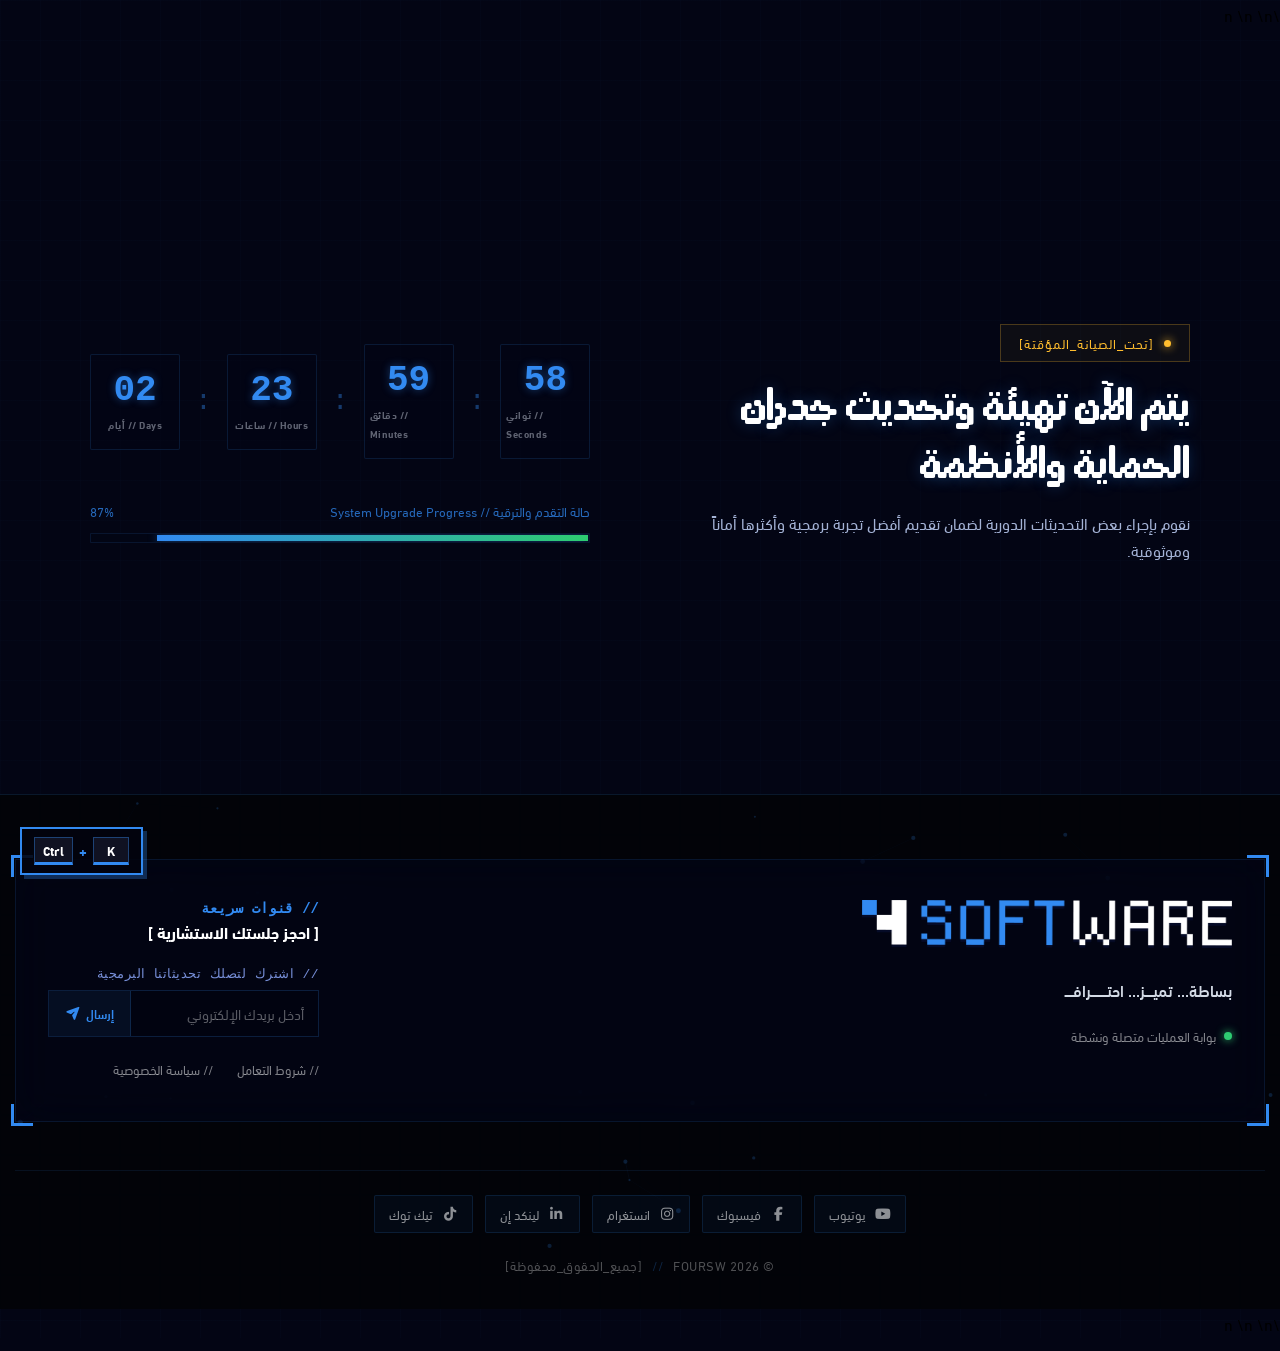
==== maintenance.html @ 0f0a8fd0 "Initial commit" ====
<!DOCTYPE html>
<html lang="ar" dir="rtl">

<head>
    <meta charset="UTF-8">
    <meta name="viewport" content="width=device-width, initial-scale=1.0">
    <title>النظام قيد التحديث المؤقت // FOURSW</title>
    <!--=============== FAVICON ===============-->
    <link rel="shortcut icon" href="assets/image/favicon.png" type="image/x-icon">

    <!--=============== CSS ===============-->
    <link rel="stylesheet" href="style.css?v=2.0" />

    <!--=============== FONTAWESOME ===============-->
    <link rel="stylesheet" href="assets/css/all.min.css" />
\n    <!--=============== PAGE CUSTOM STYLE (SELF-CONTAINED) ===============-->\n    <style>
/* ==================== MAINTENANCE PAGE STYLES ==================== */
.maintenance_body_theme {
  overflow-x: hidden;
  background-color: #030514;
  position: relative;
  /* Grid guide patterns matching our index.html */
  background-image: 
    linear-gradient(rgba(50, 138, 241, 0.015) 1.5px, transparent 1.5px),
    linear-gradient(90deg, rgba(50, 138, 241, 0.015) 1.5px, transparent 1.5px);
  background-size: 40px 40px, 40px 40px;
}

.maintenance_page {
  padding-block: 10rem 6rem;
  min-height: 85vh;
  display: flex;
  align-items: center;
}

/* Horizontal Grid Layout (No cards) */
.maintenance_grid_layout {
  display: grid;
  grid-template-columns: 1.2fr 1fr;
  gap: 80px;
  align-items: center;
  width: 100%;
  max-width: 1100px;
  margin: 0 auto;
  z-index: 5;
  position: relative;
}

.maintenance_info_side {
  text-align: right;
  display: flex;
  flex-direction: column;
  align-items: flex-start;
  gap: 15px;
}

.maintenance_status_bar {
  display: inline-flex;
  align-items: center;
  gap: 10px;
  color: #ffbd2e;
  border: 1px solid rgba(255, 189, 46, 0.25);
  background: rgba(255, 189, 46, 0.04);
  padding: 6px 18px;
  font-family: monospace;
  font-size: 13px;
  letter-spacing: 1px;
}

.pulse_light {
  width: 7px;
  height: 7px;
  border-radius: 50%;
}
.pulse_light.amber {
  background-color: #ffbd2e;
  box-shadow: 0 0 10px #ffbd2e;
  animation: pulseAmber 1s infinite alternate;
}

@keyframes pulseAmber {
  0% { opacity: 0.3; }
  100% { opacity: 1; }
}

.maintenance_title {
  font-family: var(--heading-font);
  font-size: 2.8rem;
  color: #fff;
  line-height: 1.3;
  text-shadow: 0 0 15px rgba(50, 138, 241, 0.3);
  text-align: right;
}

.maintenance_desc {
  font-size: 16px;
  color: #a4b3d6;
  line-height: 1.7;
  text-align: right;
}

/* Action Side (Countdown & Progress) */
.maintenance_action_side {
  display: flex;
  flex-direction: column;
  gap: 40px;
  width: 100%;
}

/* Countdown Grid */
.cyber_countdown_grid {
  display: flex;
  justify-content: center;
  align-items: center;
  gap: 15px;
  direction: ltr;
}

.countdown_item {
  display: flex;
  flex-direction: column;
  align-items: center;
  background: rgba(3, 5, 20, 0.45);
  border: 1px solid rgba(50, 138, 241, 0.15);
  border-radius: 2px;
  width: 90px;
  padding: 15px 5px;
  transition: all 0.3s ease;
}

.countdown_item:hover {
  border-color: #328af1;
  box-shadow: 0 0 15px rgba(50, 138, 241, 0.25);
  transform: translateY(-2px);
}

.countdown_item .digit {
  font-family: Consolas, Monaco, monospace;
  font-size: 36px;
  font-weight: bold;
  color: #328af1;
  text-shadow: 0 0 8px rgba(50, 138, 241, 0.45);
}

.countdown_item .label {
  font-size: 10px;
  color: rgba(235, 243, 254, 0.4);
  font-weight: bold;
  letter-spacing: 0.5px;
  margin-top: 4px;
}

.countdown_separator {
  font-family: monospace;
  font-size: 28px;
  color: rgba(50, 138, 241, 0.4);
  animation: flashSeparator 1s infinite alternate;
}

@keyframes flashSeparator {
  0% { opacity: 0.2; }
  100% { opacity: 1; }
}

/* Progress bar section */
.maintenance_progress_section {
  width: 100%;
  text-align: right;
}

.progress_stats {
  display: flex;
  justify-content: space-between;
  font-family: monospace;
  font-size: 12.5px;
  color: rgba(50, 138, 241, 0.75);
  margin-bottom: 10px;
}

.progress_bar_wrapper {
  background: rgba(3, 5, 20, 0.8);
  border: 1px solid rgba(50, 138, 241, 0.12);
  height: 10px;
  border-radius: 1px;
  overflow: hidden;
  padding: 1px;
}

.progress_bar_fill {
  background: linear-gradient(90deg, #328af1, #2ecc71);
  height: 100%;
  box-shadow: 0 0 10px rgba(50, 138, 241, 0.5);
}

@media screen and (max-width: 992px) {
  .maintenance_grid_layout {
    grid-template-columns: 1fr;
    gap: 50px;
  }
  .maintenance_info_side {
    align-items: center;
    text-align: center;
  }
  .maintenance_title {
    text-align: center;
    font-size: 2.2rem;
  }
  .maintenance_desc {
    text-align: center;
  }
}

@media screen and (max-width: 480px) {
  .cyber_countdown_grid {
    gap: 8px;
  }
  .countdown_item {
    width: 70px;
    padding: 10px 2px;
  }
  .countdown_item .digit {
    font-size: 24px;
  }
}
</style>\n</head>

<body class="maintenance_body_theme">

    <!--==================== MAIN ====================-->
    <main class="main">
        <!--==================== MAINTENANCE SECTION ====================-->
        <section class="maintenance_page section">
            <div class="container">
                
                <!-- Horizontal Digital Layout (No card container, directly on page) -->
                <div class="maintenance_grid_layout">
                    
                    <!-- Right Side: Brand Info & Status -->
                    <div class="maintenance_info_side">
                        <div class="maintenance_status_bar">
                            <span class="pulse_light amber"></span>
                            <span class="status_title">[تحت_الصيانة_المؤقتة]</span>
                        </div>
                        <h1 class="maintenance_title">يتم الآن تهيئة وتحديث جدران الحماية والأنظمة</h1>
                        <p class="maintenance_desc">نقوم بإجراء بعض التحديثات الدورية لضمان تقديم أفضل تجربة برمجية وأكثرها أماناً وموثوقية.</p>
                    </div>
                    
                    <!-- Left Side: Countdown & Progress Bar -->
                    <div class="maintenance_action_side">
                        <!-- Cyber Countdown Timer -->
                        <div class="cyber_countdown_grid" id="maintenanceCountdown">
                            <div class="countdown_item">
                                <span class="digit" id="days">00</span>
                                <span class="label">أيام // Days</span>
                            </div>
                            <span class="countdown_separator">:</span>
                            <div class="countdown_item">
                                <span class="digit" id="hours">00</span>
                                <span class="label">ساعات // Hours</span>
                            </div>
                            <span class="countdown_separator">:</span>
                            <div class="countdown_item">
                                <span class="digit" id="minutes">00</span>
                                <span class="label">دقائق // Minutes</span>
                            </div>
                            <span class="countdown_separator">:</span>
                            <div class="countdown_item">
                                <span class="digit" id="seconds">00</span>
                                <span class="label">ثواني // Seconds</span>
                            </div>
                        </div>

                        <!-- Glowing Progress Loading Bar -->
                        <div class="maintenance_progress_section">
                            <div class="progress_stats">
                                <span>حالة التقدم والترقية // System Upgrade Progress</span>
                                <span id="progressPercent">87%</span>
                            </div>
                            <div class="progress_bar_wrapper">
                                <div class="progress_bar_fill" style="width: 87%;"></div>
                            </div>
                        </div>
                    </div>
                    
                </div>
                
            </div>
        </section>
    </main>

    <!--==================== FOOTER ====================-->
    <footer class="footer">
      <canvas id="footerCanvas"></canvas>
      <div class="footer_container container">
        <div class="footer_system_grid cyber-corners">
          <div class="footer_col brand_col">
            <div class="footer_logo">
              <img
                src="assets/image/footer img.png"
                alt="logo"
                loading="lazy"
              />
            </div>
            <p class="brand_slogan">بساطة... تميــــز... احتــــــــرافــــ</p>
            <div class="digital_indicator">
              <span class="indicator_pulse"></span>
              <span class="indicator_text">بوابة العمليات متصلة ونشطة</span>
            </div>
          </div>

          <div class="footer_col action_col">
            <div class="action_top">
              <h4 class="col_title">// قنوات سريعة</h4>
              <a href="contact.html" class="footer_action_btn"
                >[ احجز جلستك الاستشارية ]</a
              >
            </div>

            <div class="newsletter_box">
              <span class="newsletter_title"
                >// اشترك لتصلك تحديثاتنا البرمجية</span
              >
              <form
                class="newsletter_form"
                id="footerNewsletterForm"
                onsubmit="
                  event.preventDefault();
                  alert('تم تسجيل بريدك بنجاح!');
                  this.reset();
                "
              >
                <div class="newsletter_input_group">
                  <input
                    type="email"
                    placeholder="أدخل بريدك الإلكتروني"
                    required
                    class="newsletter_input"
                  />
                  <button type="submit" class="newsletter_btn">
                    <span>إرسال</span>
                    <i class="fa-solid fa-paper-plane"></i>
                  </button>
                </div>
              </form>
            </div>

            <div class="footer_links">
              <a href="terms-and-conditions.html" class="page_link"
                >// شروط التعامل</a
              >
              <a href="privacy-policy.html" class="page_link"
                >// سياسة الخصوصية</a
              >
            </div>
          </div>
        </div>

        <div class="footer_bottom_bar">
          <div class="footer_socials">
            <a href="#" class="social_pill"
              ><i class="fa-brands fa-youtube"></i><span>يوتيوب</span></a
            >
            <a href="#" class="social_pill"
              ><i class="fa-brands fa-facebook-f"></i><span>فيسبوك</span></a
            >
            <a href="#" class="social_pill"
              ><i class="fa-brands fa-instagram"></i><span>انستغرام</span></a
            >
            <a href="#" class="social_pill"
              ><i class="fa-brands fa-linkedin-in"></i><span>لينكد إن</span></a
            >
            <a href="#" class="social_pill"
              ><i class="fa-brands fa-tiktok"></i><span>تيك توك</span></a
            >
          </div>
          <div class="copyright_text">
            <span>© 2026 FOURSW</span>
            <span class="copyright_sep">//</span>
            <span>[جميع_الحقوق_محفوظة]</span>
          </div>
        </div>
      </div>

      <div class="watch_video" id="watchVideo">
        <div class="key_combination">
          <div class="keycap ctrl_key">Ctrl</div>
          <span class="plus_sign">+</span>
          <div class="keycap k_key">K</div>
        </div>
        <div class="video_icon_only">
          <i class="fa-solid fa-play"></i>
        </div>
        <div class="video_tooltip">اضغط لمشاهدة الفيديو</div>
      </div>
    </footer>

    <div class="myvideo" id="myVideo">
      <div class="video_window">
        <div class="video_corner top_left"></div>
        <div class="video_corner top_right"></div>
        <div class="video_corner bottom_left"></div>
        <div class="video_corner bottom_right"></div>

        <div class="video_header">
          <div class="video_dots">
            <span class="dot red" id="closeVideo"></span>
            <span class="dot yellow"></span>
            <span class="dot green"></span>
          </div>
          <div class="video_title">[عرض_الفيديو_التعريفي]</div>
        </div>

        <div class="video_body">
          <iframe
            id="promoIframe"
            src="https://www.youtube.com/embed/dQw4w9WgXcQ"
            title="YouTube video player"
            frameborder="0"
            allow="
              accelerometer;
              autoplay;
              clipboard-write;
              encrypted-media;
              gyroscope;
              picture-in-picture;
              web-share;
            "
            allowfullscreen
          ></iframe>
        </div>
      </div>
    </div>

    <!--==================== JS SCRIPTS ====================-->
    <script src="assets/js/script.js?v=2.0"></script>

\n    <!--=============== PAGE CUSTOM JS (SELF-CONTAINED) ===============-->\n    <script>
document.addEventListener("DOMContentLoaded", () => {
  const daysEl = document.getElementById("days");
  const hoursEl = document.getElementById("hours");
  const minutesEl = document.getElementById("minutes");
  const secondsEl = document.getElementById("seconds");

  if (daysEl) {
    const targetDate = new Date(Date.now() + 3 * 24 * 60 * 60 * 1000);

    function updateCountdown() {
      const now = new Date().getTime();
      const distance = targetDate - now;

      if (distance < 0) {
        if (daysEl) daysEl.textContent = "00";
        if (hoursEl) hoursEl.textContent = "00";
        if (minutesEl) minutesEl.textContent = "00";
        if (secondsEl) secondsEl.textContent = "00";
        return;
      }

      const days = Math.floor(distance / (1000 * 60 * 60 * 24));
      const hours = Math.floor((distance % (1000 * 60 * 60 * 24)) / (1000 * 60 * 60));
      const minutes = Math.floor((distance % (1000 * 60 * 60)) / (1000 * 60));
      const seconds = Math.floor((distance % (1000 * 60)) / 1000);

      daysEl.textContent = String(days).padStart(2, "0");
      hoursEl.textContent = String(hours).padStart(2, "0");
      minutesEl.textContent = String(minutes).padStart(2, "0");
      secondsEl.textContent = String(seconds).padStart(2, "0");
    }

    updateCountdown();
    setInterval(updateCountdown, 1000);
  }
});
</script>\n</body>

</html>
---- style.css ----
/*
	Theme Name: Four Software
	Theme URI: https://foursw.com/
	Author: تم تصميم وتطوير بواسطة شركة foursw
	Author URI: https://foursw.com/
*/
/*=============== FONT ================*/
@font-face {
  font-family: "Ko Khalaya VF";
  src: url("assets/fonts/KoKhalayaVF.woff2") format("woff2");
  font-weight: 100 900;
  font-style: normal;
  font-display: swap;
}

@font-face {
  font-family: "DIN Next LT Arabic";
  src: url("assets/fonts/ArbFONTS-DINNEXTLTARABIC-LIGHT-2-2.woff2")
    format("woff2");
  font-weight: 300;
  font-style: normal;
  font-display: swap;
}

@font-face {
  font-family: "DIN Next LT Arabic";
  src: url("assets/fonts/ArbFONTS-DINNextLTArabic-Regular-2.woff2")
    format("woff2");
  font-weight: 400;
  font-style: normal;
  font-display: swap;
}

@font-face {
  font-family: "DIN Next LT Arabic";
  src: url("assets/fonts/ArbFONTS-DINNextLTArabic-Medium-2.woff2")
    format("woff2");
  font-weight: 500;
  font-style: normal;
  font-display: swap;
}

@font-face {
  font-family: "DIN Next LT Arabic";
  src: url("assets/fonts/ArbFONTS-DINNextLTArabic-Bold-2.woff2") format("woff2");
  font-weight: 700;
  font-style: normal;
  font-display: swap;
}

@font-face {
  font-family: "DIN Next LT Arabic";
  src: url("assets/fonts/ArbFONTS-DINNextLTArabic-Black-2.woff2")
    format("woff2");
  font-weight: 900;
  font-style: normal;
  font-display: swap;
}

/*=============== ANIMATION ================*/
@keyframes blink {
  50% {
    border-left-color: transparent;
  }
}

/*=============== VARIABLES CSS ===============*/
:root {
  --header-height: 3.5rem;

  /*========== Colors ==========*/
  /* --primary-1: #4E9FE2;
    --primary-2: #5D87AC;
    --primary-3: #292D32;
    --Secondary-1: #F2F4F7;
    --Secondary-2: #F5C536; */

  /*========== Font and typography ==========*/
  --body-font: "DIN Next LT Arabic", sans-serif;
  --heading-font: "Ko Khalaya VF", sans-serif;
  --heading-size: 62px;
  --h1-font-size: 48px;
  --h2-font-size: 40px;
  --h3-font-size: 32px;
  --button-size: 24px;
  --text-size: 18px;
  --note-size: 14px;

  /*========== Font weight ==========*/
  --font-light: 300;
  --font-regular: 400;
  --font-medium: 500;
  --font-semi-bold: 600;
  --font-bold: 700;

  /*========== z index ==========*/
  --z-tooltip: 10;
  --z-fixed: 100;
}

/*=============== CYBER CORNERS SYSTEM ===============*/
.cyber-corners {
  position: relative !important;
}

.cyber-corner {
  position: absolute;
  width: var(--corner-size, 22px);
  height: var(--corner-size, 22px);
  border-color: var(--corner-color, #328af1);
  border-style: solid;
  border-width: 0;
  z-index: 12;
  pointer-events: none;
  transition: all 0.3s cubic-bezier(0.165, 0.84, 0.44, 1);
}

.cyber-corner.top_left {
  top: var(--corner-offset, -5px);
  left: var(--corner-offset, -5px);
  border-top-width: var(--corner-border-width, 3px);
  border-left-width: var(--corner-border-width, 3px);
}

.cyber-corner.top_right {
  top: var(--corner-offset, -5px);
  right: var(--corner-offset, -5px);
  border-top-width: var(--corner-border-width, 3px);
  border-right-width: var(--corner-border-width, 3px);
}

.cyber-corner.bottom_left {
  bottom: var(--corner-offset, -5px);
  left: var(--corner-offset, -5px);
  border-bottom-width: var(--corner-border-width, 3px);
  border-left-width: var(--corner-border-width, 3px);
}

.cyber-corner.bottom_right {
  bottom: var(--corner-offset, -5px);
  right: var(--corner-offset, -5px);
  border-bottom-width: var(--corner-border-width, 3px);
  border-right-width: var(--corner-border-width, 3px);
}

/* Dynamic Hover Effect */
.cyber-corners:hover .cyber-corner {
  transform: scale(1.08);
  border-color: var(--corner-hover-color, #64a6f7);
  filter: drop-shadow(
    0 0 5px var(--corner-hover-glow, rgba(50, 138, 241, 0.6))
  );
}

/* Card/Component Customizations for Cyber Corners */
.mini_service_card {
  --corner-size: 6px;
  --corner-offset: -1px;
  --corner-border-width: 2px;
  --corner-color: rgba(50, 138, 241, 0.4);
}

.services_sidebar {
  --corner-size: 14px;
  --corner-offset: -5px;
  --corner-border-width: 3px;
}

.service_workspace {
  --corner-size: 18px;
  --corner-offset: -5px;
  --corner-border-width: 3px;
}

.video_window {
  --corner-size: 14px;
  --corner-offset: -5px;
  --corner-border-width: 3px;
}

.project_card {
  --corner-size: 20px;
  --corner-offset: -5px;
  --corner-border-width: 3px;
  --corner-color: rgba(50, 138, 241, 0.35);
  --corner-hover-color: #328af1;
}

.timeline_step_card {
  --corner-size: 10px;
  --corner-offset: -3px;
  --corner-border-width: 2px;
  --corner-color: rgba(50, 138, 241, 0.3);
}

.bannar_content {
  --corner-size: 24px;
  --corner-offset: -5px;
  --corner-border-width: 4px;
  --corner-color: #328af1;
}

.our_companys_content {
  --corner-size: 20px;
  --corner-offset: -5px;
  --corner-border-width: 3px;
  --corner-color: rgba(168, 85, 247, 0.45);
  --corner-hover-color: #a855f7;
  --corner-hover-glow: rgba(168, 85, 247, 0.6);
}

.statistics_strip {
  --corner-size: 10px;
  --corner-offset: -3px;
  --corner-border-width: 2px;
  --corner-color: rgba(50, 138, 241, 0.3);
}

.tech_tag {
  font-family: var(--body-font), monospace;
  font-size: 13px;
  color: #328af1;
  letter-spacing: 1.5px;
  text-transform: uppercase;
  margin-bottom: 8px;
  display: block;
}

/* Responsiveness overrides */
@media screen and (max-width: 768px) {
  .testimonials_editor_window {
    --corner-size: 16px;
    --corner-offset: -6px;
  }
}

/*=============== BASE ===============*/
* {
  box-sizing: border-box;
  padding: 0;
  margin: 0;
  font-family: var(--body-font);
}

html {
  scroll-behavior: smooth;
}

input,
button {
  outline: none;
  border: none;
}

ul {
  list-style: none;
}

a {
  text-decoration: none;
}

body {
  position: relative;
}

.btn {
  display: inline-flex;
  justify-content: center;
  align-items: center;
  font-family: Consolas, Monaco, "Andale Mono", var(--body-font);
  font-size: 15px;
  font-weight: 700;
  color: #ffffff !important;
  background: rgba(50, 138, 241, 0.06) !important;
  backdrop-filter: blur(12px) !important;
  -webkit-backdrop-filter: blur(12px) !important;
  border: 1px solid rgba(50, 138, 241, 0.3) !important;
  border-radius: 0px !important; /* Sharp borders */
  padding: 8px 20px !important;
  box-shadow:
    0 4px 15px rgba(0, 0, 0, 0.3),
    inset 0 1px 1px rgba(255, 255, 255, 0.1) !important;
  transition: all 0.3s cubic-bezier(0.175, 0.885, 0.32, 1.275) !important;
  cursor: pointer;
  text-shadow: 0 0 5px rgba(50, 138, 241, 0.4);

  &:hover {
    background: rgba(50, 138, 241, 0.18) !important;
    border-color: rgba(50, 138, 241, 0.75) !important;
    box-shadow:
      0 8px 25px rgba(50, 138, 241, 0.25),
      inset 0 1px 1.5px rgba(255, 255, 255, 0.2) !important;
    transform: translateY(-2px) !important;
    text-shadow: 0 0 8px rgba(50, 138, 241, 0.8);
  }

  &:active {
    transform: translateY(1px) !important;
    box-shadow: 0 2px 8px rgba(0, 0, 0, 0.4) !important;
  }
}

/*=============== SCROLL BAR ===============*/
::-webkit-scrollbar {
  width: 10px;
  background-color: #020308;
}

::-webkit-scrollbar-thumb {
  background-color: rgba(50, 138, 241, 0.35);
  border: 1px solid rgba(50, 138, 241, 0.5);
  transition: background-color 0.3s;
}

::-webkit-scrollbar-thumb:hover {
  background-color: #328af1;
  box-shadow: 0 0 8px rgba(50, 138, 241, 0.8);
}

/*=============== REUSABLE CSS CLASSES ===============*/
.container {
  max-width: 1250px;
  margin: 0 auto;
}

.section {
  padding-block: 5rem 3rem;
  padding-inline: 3rem;
}

/*=============== GLOBAL SECTION SUBTITLE ===============*/
.section_subtitle {
  font-size: 14px !important;
  color: #328af1 !important;
  font-family: "Outfit", Consolas, Monaco, monospace !important;
  background: rgba(50, 138, 241, 0.06) !important;
  border-left: 3px solid #328af1 !important;
  border-right: 3px solid #328af1 !important;
  padding: 6px 20px !important;
  display: inline-flex !important;
  align-items: center !important;
  gap: 10px !important;
  width: fit-content !important;
  margin: 0 auto !important;
  text-shadow: 0 0 8px rgba(50, 138, 241, 0.4) !important;
  letter-spacing: 1px !important;
  position: relative !important;
  box-shadow: inset 0 0 10px rgba(50, 138, 241, 0.1) !important;
  animation: borderGlow 3s infinite alternate !important;

  &::before {
    content: "" !important;
    display: inline-block !important;
    width: 6px !important;
    height: 6px !important;
    background-color: #27c93f !important;
    border-radius: 50% !important;
    box-shadow: 0 0 8px #27c93f !important;
    margin-left: 8px !important;
    animation: subtitleBlink 1.5s infinite !important;
  }
}

@keyframes borderGlow {
  0%,
  100% {
    border-color: #328af1;
    box-shadow:
      inset 0 0 10px rgba(50, 138, 241, 0.1),
      0 0 5px rgba(50, 138, 241, 0.2);
  }
  50% {
    border-color: #328af1;
    box-shadow:
      inset 0 0 10px rgba(50, 138, 241, 0.15),
      0 0 12px rgba(50, 138, 241, 0.4);
  }
}

@keyframes cyberBadgeBlink {
  0%,
  100% {
    opacity: 1;
    filter: brightness(1.2);
  }
  50% {
    opacity: 0.6;
    filter: brightness(0.9);
  }
}

/*=============== HEADER & NAV ===============*/
.header {
  display: flex;
  justify-content: center;
  align-items: center;
  position: fixed;
  top: 0;
  left: 0;
  width: 100%;
  height: 72px;
  z-index: var(--z-fixed);
  transition:
    top 0.4s cubic-bezier(0.16, 1, 0.3, 1),
    height 0.4s ease,
    background-color 0.4s ease,
    transform 0.4s ease;

  .nav {
    display: flex;
    justify-content: space-between;
    align-items: center;
    width: 100%;
    height: 100%;
    transition: all 0.4s cubic-bezier(0.16, 1, 0.3, 1);
    border-radius: 0;
    padding: 7px 80px;
    background: rgba(9, 12, 62, 0.15);
    backdrop-filter: blur(12px);
    -webkit-backdrop-filter: blur(12px);
    border-bottom: 1px solid rgba(49, 52, 109, 0.2);

    .nav_right,
    .nav_left {
      display: flex;
      justify-content: center;
      align-items: center;
      gap: 25px;

      .nav_list {
        display: flex;
        justify-content: center;
        align-items: center;
        gap: 15px;

        li {
          padding-bottom: 5px;
        }

        .nav_link {
          position: relative;
          font-size: 18px;
          font-weight: var(--font-regular);
          color: #7b7e9b;
          transition: all 0.3s ease;

          &:hover {
            color: #328af1;
            text-shadow: 0 0 8px rgba(50, 138, 241, 0.5);
          }
        }

        .not_active {
          color: rgba(255, 255, 255, 0.22) !important;
          text-decoration: line-through !important;
          text-decoration-color: rgba(235, 94, 94, 0.6) !important;
          text-decoration-thickness: 1.5px !important;
          cursor: not-allowed !important;
          pointer-events: none !important;
          position: relative;
        }

        .soon {
          position: relative;
        }

        .soon::after {
          content: "?";
          position: absolute;
          bottom: -18px;
          left: 50%;
          transform: translateX(-50%);
          font-family: var(--body-font), sans-serif;
          font-weight: 900;
          font-size: 12px;
          color: #fff;
          background: #ff3366;
          width: 18px;
          height: 18px;
          display: flex;
          align-items: center;
          justify-content: center;
          border-radius: 50%;
          line-height: 1;
          box-shadow: none;
          text-decoration: none !important;
          white-space: nowrap;
          z-index: 5;
        }

        .new {
          position: relative;
        }

        .new::after {
          content: "?";
          position: absolute;
          bottom: -18px;
          left: 50%;
          transform: translateX(-50%);
          font-family: var(--body-font), sans-serif;
          font-weight: 900;
          font-size: 12px;
          color: #fff;
          background: #2ecc71;
          width: 18px;
          height: 18px;
          display: flex;
          align-items: center;
          justify-content: center;
          border-radius: 50%;
          line-height: 1;
          box-shadow: none;
          white-space: nowrap;
          z-index: 5;
        }
      }
    }

    .btn_stor,
    .btn_contact {
      gap: 8px;
      font-size: var(--note-size);
      font-weight: var(--font-regular);
      color: white;
      width: 125px;
      height: 34px;
      border-radius: 2px;
      border: 1px solid rgba(50, 138, 241, 0.25);
      /* background removed */
      backdrop-filter: blur(10px);
      -webkit-backdrop-filter: blur(10px);
      box-shadow:
        inset 0 1px 1px rgba(255, 255, 255, 0.2),
        0 2px 10px rgba(0, 0, 0, 0.3);
      transition: all 0.3s ease;

      span {
        padding-bottom: 6px;
      }

      &:hover {
        background: rgba(50, 138, 241, 0.15);
        border-color: rgba(50, 138, 241, 0.6);
        box-shadow:
          0 0 15px rgba(50, 138, 241, 0.3),
          inset 0 1px 1px rgba(255, 255, 255, 0.3);
        transform: translateY(-1px);
      }

      &:active {
        transform: translateY(1px);
      }
    }
  }

  .img_logo {
    width: 175px;
    height: 21px;

    img {
      width: 100%;
      height: 100%;
      filter: drop-shadow(0px 0px 10px #328af1)
        drop-shadow(0px 0px 20px #328af1);
    }
  }
}

.btn_contact i {
  display: none;
}

.nav_toggle {
  display: none;
  width: 38px;
  height: 38px;
  border-radius: 3px;
  border: 1px solid #328af1;
  background: rgba(50, 138, 241, 0.08);
  color: #328af1;
  cursor: pointer;
  z-index: 9999;
  align-items: center;
  justify-content: center;
  transition: all 0.3s ease;
  box-shadow: 0 0 8px rgba(50, 138, 241, 0.3);
}

.nav_toggle:hover {
  background: rgba(50, 138, 241, 0.2);
  box-shadow: 0 0 12px rgba(50, 138, 241, 0.5);
}

.nav_toggle i {
  font-size: 16px;
  color: #328af1;
  transition: transform 0.3s ease;
}

.mobile_menu {
  position: absolute;
  top: 100%;
  left: 20px;
  right: 20px;
  width: calc(100% - 40px);
  border-radius: 0px;
  background: #030513;
  backdrop-filter: blur(25px);
  -webkit-backdrop-filter: blur(25px);
  border: 1px solid #328af1;
  box-shadow:
    0 20px 40px rgba(0, 0, 0, 0.8),
    0 0 25px rgba(50, 138, 241, 0.35);
  padding: 30px 20px;
  display: flex;
  align-items: center;
  flex-direction: column;
  gap: 24px;
  opacity: 0;
  pointer-events: none;
  transform: translateY(-10px);
  transition: all 0.3s cubic-bezier(0.16, 1, 0.3, 1);
  z-index: 9999;

  .nav_list {
    display: flex !important;
    justify-content: center;
    align-items: center;
    flex-direction: column;
    gap: 15px;
    width: 100%;

    li {
      width: 100%;
      text-align: center;
    }
  }
}

.mobile_menu .nav_link {
  font-size: 16px;
  font-weight: 500;
  color: #ebf3fe;
  display: block;
  padding: 14px 20px;
  text-align: center;
  text-decoration: none;
  border: 1px solid rgba(50, 138, 241, 0.15);
  background: rgba(50, 138, 241, 0.03);
  position: relative;
  transition: all 0.3s ease;

  &:hover {
    color: #fff !important;
    border-color: #328af1;
    background: rgba(50, 138, 241, 0.12);
    box-shadow: 0 0 12px rgba(50, 138, 241, 0.4);
    transform: translateY(-2px);
  }
}

/* ===== الوضع بعد scroll ===== */
.header.scrolled {
  top: 20px;
}

.header.scrolled .nav {
  border-radius: 4px;
  padding: 7px 50px;
  background: rgba(18, 22, 80, 0.65);
  backdrop-filter: blur(16px);
  -webkit-backdrop-filter: blur(16px);
  border: 1px solid rgba(50, 138, 241, 0.25);
  box-shadow:
    0 8px 32px 0 rgba(0, 0, 0, 0.4),
    0 0 15px rgba(50, 138, 241, 0.1),
    inset 0 1px 1px rgba(255, 255, 255, 0.1);
}

.header .nav.container {
  max-width: 100%;
}

.header.scrolled .nav.container {
  max-width: 1250px;
}

@keyframes chevronPulse {
  0% {
    opacity: 0.15;
    transform: translateY(-6px) scale(0.9);
  }
  50% {
    opacity: 1;
    transform: translateY(0) scale(1);
    filter: drop-shadow(0 0 6px rgba(50, 138, 241, 0.7));
  }
  100% {
    opacity: 0.15;
    transform: translateY(6px) scale(0.9);
  }
}

.home {
  position: relative;
  min-height: 100vh;
  display: flex;
  align-items: center;
  justify-content: center;
  padding-block: 72px 0;
  background-color: #060824;
  background-image:
    linear-gradient(rgba(50, 138, 241, 0.025) 1px, transparent 1px),
    linear-gradient(90deg, rgba(50, 138, 241, 0.025) 1px, transparent 1px);
  background-size: 45px 45px;
  background-position: center center;
  overflow: hidden;

  .home_container {
    display: flex;
    justify-content: center;
    align-items: center;
    flex-direction: column;
    gap: 0;

    .home_content {
      display: flex;
      justify-content: space-between;
      align-items: center;
      flex-direction: column;
      text-align: center;
      gap: 47px;
      z-index: 10;
      transform: translateY(-55px);

      .pra {
        display: flex;
        justify-content: center;
        align-items: center;
        gap: 8px;
        width: fit-content;
        height: auto;
        padding: 6px 16px;
        border-radius: 0px;
        border: 1px solid rgba(50, 138, 241, 0.25);
        color: #a2a6c9;
        font-size: 14px;
        font-family: Consolas, Monaco, monospace;
        background: rgba(9, 12, 62, 0.45);
        backdrop-filter: blur(8px);
        -webkit-backdrop-filter: blur(8px);
        box-shadow:
          0 4px 15px rgba(0, 0, 0, 0.3),
          inset 0 1px 0 rgba(255, 255, 255, 0.05);

        .comment_prefix {
          color: rgba(50, 138, 241, 0.85);
          font-weight: bold;
          text-shadow: 0 0 5px rgba(50, 138, 241, 0.5);
        }

        p {
          font-family: Consolas, Monaco, monospace;
        }
      }

      .home_title {
        font-size: var(--h1-font-size);
        font-weight: var(--font-bold);
        color: white;
        z-index: 1;
        line-height: 1.35;
        text-shadow: 0 2px 10px rgba(0, 0, 0, 0.5);

        .idea {
          position: relative;
          color: #328af1;
          text-shadow: 0 0 8px rgba(50, 138, 241, 0.6);
          &::after {
            display: none;
          }
        }

        .search {
          position: relative;
          color: #328af1;
          text-shadow: 0 0 8px rgba(50, 138, 241, 0.6);
          &::after {
            display: none;
          }
        }
      }

      .smile {
        position: relative;
        font-family: Consolas, Monaco, monospace;
        font-size: 14px;
        font-weight: 700;
        color: #328af1;
        background: rgba(50, 138, 241, 0.08);
        border: 1px solid rgba(50, 138, 241, 0.25);
        padding: 4px 12px;
        border-radius: 0;
        text-shadow: 0 0 5px rgba(50, 138, 241, 0.4);

        &::after {
          display: none;
        }
      }

      .our_serv {
        display: flex;
        justify-content: center;
        align-items: center;
        flex-wrap: wrap;
        gap: 10px;

        .serv {
          position: relative;
          display: flex;
          justify-content: center;
          align-items: center;
          flex-direction: column;
          width: auto;
          min-width: 135px;
          height: 78px;
          padding: 8px 14px;
          gap: 7px;
          border-radius: 2px;
          color: #d1d4e6;
          background: rgba(50, 138, 241, 0.04);
          backdrop-filter: blur(8px);
          -webkit-backdrop-filter: blur(8px);
          border: 1px solid rgba(50, 138, 241, 0.2);
          transition: all 0.3s cubic-bezier(0.175, 0.885, 0.32, 1.275);

          i {
            font-size: 20px;
            transition: all 0.3s ease;
          }

          h2 {
            font-size: var(--text-size);
            font-weight: var(--font-regular);
            line-height: 1;
            transition: all 0.3s ease;
          }

          &:hover {
            background: rgba(50, 138, 241, 0.15);
            border-color: rgba(50, 138, 241, 0.7);
            color: #ffffff;
            transform: translateY(-4px) scale(1.05);
            box-shadow:
              0 8px 24px rgba(50, 138, 241, 0.25),
              inset 0 1px 1px rgba(255, 255, 255, 0.2);

            i {
              color: #328af1;
              transform: scale(1.1);
              text-shadow: 0 0 10px rgba(50, 138, 241, 0.6);
            }

            h2 {
              color: #ffffff;
            }
          }
        }
      }
    }

    .arrows {
      display: flex;
      justify-content: center;
      align-items: center;
      flex-direction: column;
      width: 133px;
      gap: 4px;
      cursor: pointer;

      .arrow1,
      .arrow2,
      .arrow3 {
        animation: chevronPulse 1.8s infinite ease-in-out;
      }

      .arrow1 {
        width: 18.44px;
        height: 10.23px;
        animation-delay: 0s;
      }

      .arrow2 {
        width: 22px;
        height: 12.23px;
        animation-delay: 0.25s;
      }

      .arrow3 {
        width: 29.26px;
        height: 16.23px;
        animation-delay: 0.5s;
      }
    }
  }

  &::before {
    content: "";
    position: absolute;
    height: 100%;
    width: 222px;
    /* background: radial-gradient(circle at left center,
                #100B6A 0%,
                #100B6A 40%,
                transparent 70%); */
    background: #241f6c;
    filter: blur(120px);
    opacity: 0.9;
    top: 0;
    left: 0;
    z-index: 1;
  }

  &::after {
    content: "";
    position: absolute;
    height: 100%;
    width: 269px;
    /* background: radial-gradient(circle at right center,
                #100B6A 0%,
                #100B6A 40%,
                transparent 70%); */
    background: #100b6a;
    filter: blur(120px);
    opacity: 0.9;
    top: 0;
    right: 0;
    z-index: 1;
  }

  @keyframes bobbing {
    0%,
    100% {
      transform: translateY(0);
    }
    50% {
      transform: translateY(-12px);
    }
  }
  @keyframes bobbing-reverse {
    0%,
    100% {
      transform: translateY(0);
    }
    50% {
      transform: translateY(12px);
    }
  }

  .seo_img,
  .code_img,
  .idea_img2,
  .timer_img,
  .idea_img3,
  .target_img {
    position: absolute;
    z-index: 3;
    transition: transform 0.3s ease;
  }

  .seo_img {
    width: 176px;
    height: 176px;
    top: 7%;
    right: 6%;
    animation: bobbing 6s ease-in-out infinite;
  }

  .code_img {
    width: 73px;
    height: 73px;
    top: 50%;
    right: 20%;
    animation: bobbing-reverse 4s ease-in-out infinite;
  }

  .idea_img2 {
    width: 162px;
    height: 162px;
    top: 62%;
    right: 5%;
    animation: bobbing 5.5s ease-in-out infinite;
  }

  .timer_img {
    width: 126px;
    height: 126px;
    top: 14%;
    left: 11%;
    animation: bobbing-reverse 4.8s ease-in-out infinite;
  }

  .idea_img3 {
    width: 73px;
    height: 73px;
    top: 62%;
    left: 20%;
    animation: bobbing 5s ease-in-out infinite;
  }

  .target_img {
    width: 153px;
    height: 153px;
    top: 60%;
    left: 4%;
    animation: bobbing-reverse 6.2s ease-in-out infinite;
  }

  @keyframes cursor-blink {
    0%,
    100% {
      opacity: 1;
    }
    50% {
      opacity: 0;
    }
  }

  .code_snippets {
    position: absolute;
    display: flex;
    justify-content: start;
    align-items: start;
    direction: ltr;
    flex-direction: column;
    gap: 6px;
    max-width: 90vw;
    width: 330px;
    height: fit-content;
    padding: 16px 24px 16px 16px;
    background: linear-gradient(
      rgba(10, 12, 45, 0.45) 50%,
      rgba(5, 6, 25, 0.65) 50%
    );
    background-size: 100% 4px;
    background-color: rgba(9, 12, 62, 0.5);
    backdrop-filter: blur(14px);
    -webkit-backdrop-filter: blur(14px);
    border: 1px solid rgba(50, 138, 241, 0.35);
    box-shadow:
      0 8px 32px 0 rgba(0, 0, 0, 0.5),
      inset 0 0 15px rgba(50, 138, 241, 0.1);
    border-radius: 2px;
    z-index: 5;
    transition: all 0.3s cubic-bezier(0.175, 0.885, 0.32, 1.275);
    overflow: hidden;

    &::before {
      content: "";
      position: absolute;
      top: 0;
      left: 0;
      width: 100%;
      height: 100%;
      background: radial-gradient(
        circle,
        transparent 60%,
        rgba(0, 0, 0, 0.4) 120%
      );
      pointer-events: none;
      z-index: 6;
    }

    &:hover {
      transform: translateY(-6px) scale(1.02);
      border-color: #328af1;
      box-shadow:
        0 15px 40px rgba(0, 0, 0, 0.6),
        0 0 25px rgba(50, 138, 241, 0.25);
    }

    .browserbuttons {
      display: flex;
      justify-content: end;
      align-items: center;
      gap: 4px;
      width: 100%;
      margin-bottom: 4px;
      border-bottom: 1px solid rgba(50, 138, 241, 0.15);
      padding-bottom: 6px;

      .red,
      .yellow,
      .green {
        width: 6px;
        height: 6px;
        border: 1px solid rgba(255, 255, 255, 0.1);
        border-radius: 0px; /* نمط بكسل مربع متناسق */
      }

      .red {
        background-color: #ff5f56;
      }

      .yellow {
        background-color: #ffbd2e;
      }

      .green {
        background-color: #27c93f;
      }
    }

    .span {
      font-size: 9px;
      font-family: Consolas, Monaco, monospace;
      font-weight: var(--font-medium);
      color: #63abfe;
      opacity: 0.85;
      background: rgba(50, 138, 241, 0.1);
      padding: 2px 6px;
      border-radius: 2px;
      border: 1px solid rgba(50, 138, 241, 0.2);
      margin-bottom: 4px;
      text-shadow: 0 0 4px rgba(99, 171, 254, 0.5);
    }

    p {
      font-size: 10px;
      font-family: Consolas, Monaco, "Andale Mono", monospace;
      font-weight: var(--font-regular);
      color: #b0c9f0;
      width: 100%;
      line-height: 1.4;
      word-wrap: break-word;
      white-space: normal;

      .keyword {
        color: #328af1;
        font-weight: bold;
        text-shadow: 0 0 5px rgba(50, 138, 241, 0.5);
      }

      .function {
        color: #50fa7b;
        text-shadow: 0 0 5px rgba(80, 250, 123, 0.5);
      }

      .variable {
        color: #8be9fd;
        text-shadow: 0 0 5px rgba(139, 233, 253, 0.5);
      }

      .string {
        color: #f1fa8c;
        text-shadow: 0 0 5px rgba(241, 250, 140, 0.5);
      }

      &:last-of-type::after {
        content: " █";
        color: #50fa7b;
        animation: cursor-blink 1s steps(2, start) infinite;
        text-shadow: 0 0 5px rgba(80, 250, 123, 0.8);
      }
    }

    .p_code {
      margin-left: 15px;
      font-size: 10px;
      font-family: Consolas, Monaco, "Andale Mono", monospace;
      font-weight: var(--font-regular);
      color: #b0c9f0;
      width: 100%;
      line-height: 1.4;
      word-wrap: break-word;
      white-space: normal;

      .keyword {
        color: #328af1;
        font-weight: bold;
        text-shadow: 0 0 5px rgba(50, 138, 241, 0.5);
      }

      .variable {
        color: #ffb86c;
        text-shadow: 0 0 5px rgba(255, 184, 108, 0.5);
      }

      .string {
        color: #f1fa8c;
        text-shadow: 0 0 5px rgba(241, 250, 140, 0.5);
      }
    }
  }

  /* .code_snippets1,
    .code_snippets2 {


        .span {
        }
    } */

  .code_snippets1 {
    top: 19%;
    right: 5%;
  }

  .code_snippets2 {
    top: 78%;
    left: 7%;
  }

  /* .code_snippets3,
    .code_snippets4 {

        .span {
        }
    } */

  .code_snippets3 {
    top: 79%;
    right: 7%;
  }

  .code_snippets4 {
    top: 20%;
    left: 5%;
  }
}

/*=============== PROJECTS ===============*/
@keyframes subtitleBlink {
  0%,
  100% {
    opacity: 0.2;
  }
  50% {
    opacity: 1;
  }
}

/*=============== PROJECTS ===============*/
.projects {
  padding-block: 6rem 8rem;
  position: relative;
  overflow: hidden;
  background-color: #04051a;
  background-image:
    radial-gradient(
      circle at 20% 25%,
      rgba(50, 138, 241, 0.12) 0%,
      transparent 50%
    ),
    radial-gradient(
      circle at 80% 75%,
      rgba(50, 138, 241, 0.15) 0%,
      transparent 50%
    ),
    repeating-linear-gradient(
      45deg,
      rgba(50, 138, 241, 0.01) 0px,
      rgba(50, 138, 241, 0.01) 1px,
      transparent 1px,
      transparent 12px
    ),
    repeating-linear-gradient(
      -45deg,
      rgba(50, 138, 241, 0.008) 0px,
      rgba(50, 138, 241, 0.008) 1px,
      transparent 1px,
      transparent 12px
    );
  background-size:
    100% 100%,
    100% 100%,
    24px 24px,
    24px 24px;
  background-position:
    0 0,
    0 0,
    0 0,
    0 0;

  .projects_container {
    display: flex;
    flex-direction: column;
    gap: 40px;

    .projects_header {
      text-align: center;
      color: white;
      display: flex;
      flex-direction: column;
      gap: 16px;
      margin-bottom: 25px;

      .section_title {
        font-size: var(--h2-font-size);
        font-weight: 700;
        color: white;
        text-shadow: 0 0 15px rgba(50, 138, 241, 0.3);
      }

      .section_subtitle {
        font-size: 15px;
        color: #328af1;
        font-family: "Outfit", Consolas, Monaco, monospace;
        background: rgba(50, 138, 241, 0.07);
        border-left: 2px solid #328af1;
        border-right: 2px solid #328af1;
        padding: 6px 20px;
        display: inline-flex;
        align-items: center;
        gap: 8px;
        width: fit-content;
        margin: 0 auto;
        text-shadow: 0 0 5px rgba(50, 138, 241, 0.4);
        letter-spacing: 0.5px;

        &::before {
          content: "";
          display: inline-block;
          width: 6px;
          height: 6px;
          background-color: #27c93f;
          border-radius: 50%;
          box-shadow: 0 0 8px #27c93f;
          margin-left: 8px;
          animation: subtitleBlink 1.5s infinite;
        }
      }
    }

    .projects_list {
      display: flex;
      flex-direction: column;
      gap: 50px;
      width: 100%;

      .project_card {
        display: flex;
        align-items: center;
        justify-content: space-between;
        gap: 60px;
        padding: 50px 60px;
        min-height: 460px;
        background: rgba(9, 12, 62, 0.65);
        backdrop-filter: blur(20px);
        -webkit-backdrop-filter: blur(20px);
        border: 1px solid rgba(50, 138, 241, 0.25);
        border-radius: 4px;
        box-shadow:
          0 25px 50px rgba(0, 0, 0, 0.5),
          inset 0 1px 0 rgba(255, 255, 255, 0.05),
          0 0 30px rgba(50, 138, 241, 0.03);
        transition: all 0.4s cubic-bezier(0.16, 1, 0.3, 1);

        &:nth-child(even) {
          flex-direction: row-reverse;
        }

        &:hover {
          border-color: rgba(50, 138, 241, 0.5);
          background: rgba(9, 12, 62, 0.75);
          box-shadow:
            0 30px 60px rgba(0, 0, 0, 0.6),
            0 0 40px rgba(50, 138, 241, 0.25);
          transform: translateY(-6px);

          .project_mockups .desktop_window {
            border-color: rgba(50, 138, 241, 0.6);
            transform: translate(-8px, -8px);
          }
          .project_mockups .mobile_frame {
            border-color: rgba(50, 138, 241, 0.7);
            transform: translate(6px, 6px);
          }
        }

        &.hidden {
          display: none !important;
        }

        .project_info {
          flex: 1;
          display: flex;
          flex-direction: column;
          gap: 24px;
          border-right: 3px solid rgba(50, 138, 241, 0.15);
          padding-right: 25px;

          .project_title {
            font-size: 28px;
            font-weight: 700;
            color: #ffffff;
            text-shadow: 0 0 10px rgba(50, 138, 241, 0.45);
            letter-spacing: 0.5px;
          }

          .project_desc {
            font-size: 16px;
            color: #c5d9f7;
            line-height: 1.85;
            font-weight: 400;
            text-align: justify;
          }

          .project_tags {
            display: flex;
            gap: 10px;
            flex-wrap: wrap;

            .tag {
              font-size: 12px;
              font-family: Consolas, Monaco, monospace;
              font-weight: 700;
              color: #328af1;
              background: rgba(50, 138, 241, 0.05);
              border: 1px solid rgba(50, 138, 241, 0.3);
              padding: 5px 12px;
              border-radius: 0;
              text-shadow: 0 0 5px rgba(50, 138, 241, 0.4);
            }
          }

          .project_btns {
            display: flex;
            gap: 15px;
            margin-top: 10px;
            flex-wrap: wrap;

            .btn {
              width: fit-content;
              margin: 0;
            }

            .second_btn {
              background: rgba(50, 138, 241, 0.04);
              border: 1px solid rgba(50, 138, 241, 0.4) !important;
              color: #328af1 !important;
              text-shadow: 0 0 5px rgba(50, 138, 241, 0.4);

              &:hover {
                background: rgba(50, 138, 241, 0.15) !important;
                border-color: #328af1 !important;
                box-shadow: 0 0 15px rgba(50, 138, 241, 0.35) !important;
                color: #ffffff !important;
              }
            }
          }
        }

        /* Alternate borders for row-reverse card description */
        &:nth-child(even) .project_info {
          border-right: none;
          border-left: 3px solid rgba(50, 138, 241, 0.15);
          padding-right: 0;
          padding-left: 25px;
        }

        .project_mockups {
          position: relative;
          width: 480px;
          height: 290px;
          flex-shrink: 0;

          .desktop_window {
            position: absolute;
            top: 0;
            left: 0;
            width: 390px;
            height: 240px;
            background: rgba(9, 12, 62, 0.75);
            border: 1px solid rgba(50, 138, 241, 0.25);
            border-radius: 3px;
            box-shadow: 0 15px 35px rgba(0, 0, 0, 0.5);
            overflow: hidden;
            display: flex;
            flex-direction: column;
            transition: all 0.4s cubic-bezier(0.16, 1, 0.3, 1);

            .window_header {
              display: flex;
              justify-content: space-between;
              align-items: center;
              background: rgba(9, 12, 62, 0.9);
              border-bottom: 1px solid rgba(50, 138, 241, 0.2);
              padding: 8px 14px;
              direction: ltr;

              .window_buttons {
                display: flex;
                gap: 6px;
                align-items: center;

                .dot {
                  width: 8px;
                  height: 8px;
                  border-radius: 0px; /* نمط بكسل مربع */
                  border: 1px solid rgba(255, 255, 255, 0.15);
                }
                .red {
                  background-color: #ff5f56;
                }
                .yellow {
                  background-color: #ffbd2e;
                }
                .green {
                  background-color: #27c93f;
                }
              }

              .window_address {
                font-size: 11px;
                color: #328af1;
                font-family: Consolas, Monaco, monospace;
                opacity: 0.9;
                text-shadow: 0 0 3px rgba(50, 138, 241, 0.4);
              }
            }

            .window_screen {
              flex: 1;
              overflow: hidden;

              img {
                width: 100%;
                height: 100%;
                object-fit: cover;
              }
            }
          }

          .mobile_frame {
            position: absolute;
            bottom: 0;
            right: 10px;
            width: 125px;
            height: 225px;
            background: rgba(9, 12, 62, 0.9);
            border: 2px solid rgba(50, 138, 241, 0.45);
            border-radius: 10px;
            box-shadow: 0 20px 40px rgba(0, 0, 0, 0.65);
            overflow: hidden;
            z-index: 5;
            transition: all 0.4s cubic-bezier(0.16, 1, 0.3, 1);

            .phone_camera {
              width: 28px;
              height: 6px;
              background: rgba(50, 138, 241, 0.35);
              border-radius: 3px;
              position: absolute;
              top: 8px;
              left: 50%;
              transform: translateX(-50%);
              z-index: 10;
            }

            .phone_screen {
              width: 100%;
              height: 100%;
              overflow: hidden;
              padding-top: 18px;

              img {
                width: 100%;
                height: 100%;
                object-fit: cover;
              }
            }
          }
        }
      }
    }

    .projects_actions {
      display: flex;
      justify-content: center;
      margin-top: 20px;
      width: 100%;
    }
  }
}

/* Responsive Overrides for Projects Section */
@media (max-width: 1024px) {
  .projects .projects_container .projects_list .project_card {
    flex-direction: column-reverse !important;
    gap: 40px;
    padding: 35px 30px;
    min-height: auto;

    .project_info {
      border-right: none !important;
      border-left: none !important;
      padding-right: 0 !important;
      padding-left: 0 !important;
      text-align: center;
      align-items: center;

      .project_desc {
        text-align: center;
      }

      .btn {
        margin: 15px auto 0 auto;
      }
    }

    .project_mockups {
      width: 100%;
      max-width: 440px;
      height: 270px;
      margin: 0 auto;

      .desktop_window {
        width: 80%;
        height: 220px;
      }

      .mobile_frame {
        width: 105px;
        height: 190px;
        right: 5%;
      }
    }
  }
}

@media (max-width: 480px) {
  .projects .projects_container .projects_list .project_card {
    padding: 25px 20px;

    .project_info {
      .project_title {
        font-size: 22px;
      }

      .project_desc {
        font-size: 14px;
      }
    }

    .project_mockups {
      max-width: 300px;
      height: 200px;

      .desktop_window {
        width: 85%;
        height: 160px;
      }

      .mobile_frame {
        width: 80px;
        height: 140px;
        right: 0;
      }
    }
  }
}

.symbols_img {
  position: absolute;
  width: 114px;
  height: 114px;
  top: 59px;
  left: 121px;
}

.tree_img {
  position: absolute;
  width: 117px;
  height: 114px;
  bottom: 54px;
  left: 50px;
}

.rocet_img {
  position: absolute;
  width: 134px;
  height: 134px;
  right: 40%;
  bottom: 36px;
}

.check_hand_img {
  position: absolute;
  width: 97.95077514648438px;
  height: 51.98851013183594px;
  right: 150px;
  top: 38%;
}

@keyframes radarSweep {
  0% {
    background-position: 0 0;
  }
  100% {
    background-position: 0 200%;
  }
}

@keyframes holographicGlitch {
  0%,
  100% {
    opacity: 0.25;
  }
  50% {
    opacity: 0.45;
  }
}

@keyframes subtitleBlink {
  0%,
  100% {
    opacity: 1;
  }
  50% {
    opacity: 0;
  }
}

.logo_img {
  position: relative;
  width: 130.3967px;
  height: 134.23551749358003px;

  img {
    width: 100%;
    height: 100%;
  }

  &::after {
    content: "";
    position: absolute;
    width: 100%;
    height: 100%;
    box-shadow: 0px 6.97px 160px 0px #328af1;
    top: 50%;
    left: 50%;
    transform: translate(-50%, -50%);
    filter: blur(30px);
    opacity: 0.9;
  }
}

.contract {
  position: absolute;
  width: 179px;
  height: 179px;
  bottom: 171px;
  left: 108px;
}

.target_image {
  position: absolute;
  width: 142.68179321289062px;
  height: 142.68179321289062px;
  bottom: 45px;
  right: 100px;
}

/*===============ABOUT US===============*/
.about_us {
  padding-block: 6rem;

  .about_us_container {
    gap: 120px;

    .about_us_content {
      gap: 45px;

      .swiper_container {
        .about_swiper {
          width: 340px;
          padding: 16px 16px 68px 16px;
        }
      }

      .target {
        width: 320px;
        height: 320px;

        h2 {
          width: 200px;
        }
      }
    }

    .logo_img {
      width: 122px;
      height: 126px;
    }
  }

  .contract {
    width: 165px;
    height: 165px;
    bottom: 155px;
    left: 80px;
  }

  .target_image {
    width: 132px;
    height: 132px;
    bottom: 40px;
    right: 75px;
  }
}

/*=============== SERVICES ===============*/
.services {
  padding-block: 5.5rem 6rem;
  background-color: #030514;
  background-image:
    radial-gradient(
      ellipse at top right,
      rgba(50, 138, 241, 0.06) 0%,
      transparent 60%
    ),
    radial-gradient(
      ellipse at bottom left,
      rgba(50, 138, 241, 0.08) 0%,
      transparent 70%
    ),
    radial-gradient(
      circle at 50% 30%,
      rgba(33, 35, 104, 0.15) 0%,
      transparent 65%
    );
  background-size: 100% 100%;
  overflow: hidden;
  position: relative;

  &::before {
    content: "";
    position: absolute;
    top: 0;
    left: 10%;
    right: 10%;
    height: 1px;
    background: linear-gradient(
      90deg,
      transparent,
      rgba(50, 138, 241, 0.15),
      transparent
    );
    z-index: 1;
  }

  &::after {
    content: "";
    position: absolute;
    bottom: 0;
    left: 10%;
    right: 10%;
    height: 1px;
    background: linear-gradient(
      90deg,
      transparent,
      rgba(50, 138, 241, 0.15),
      transparent
    );
    z-index: 1;
  }

  .services_container {
    .services_content {
      display: flex;
      justify-content: center;
      align-items: center;
      flex-direction: column;
      gap: 80px;

      .services_header {
        position: relative;
        display: flex;
        justify-content: center;
        align-items: center;
        flex-direction: column;
        text-align: center;
        gap: 22px;
        z-index: 1;

        h2 {
          position: relative;
          font-size: var(--h2-font-size);
          font-weight: var(--font-medium);
          color: #d3d6df;
          z-index: 1;
          width: 70%;

          &::after {
            content: "";
            position: absolute;
            width: 100%;
            height: 100%;
            background-color: rgb(32, 39, 134);
            filter: blur(80px);
            bottom: -6px;
            left: 50%;
            transform: translateX(-50%);
            z-index: -1;
          }
        }

        p {
          display: flex;
          justify-content: center;
          align-items: center;
          width: 200px;
          height: 37px;
          border-radius: 34px;
          background-color: #328af1;
          backdrop-filter: blur(12px);
          font-size: var(--note-size);
          font-weight: var(--font-regular);
          color: #e6e7ec;
          font-family: var(--heading-font);
          box-shadow:
            inset 0 1px 0 rgba(255, 255, 255, 0.286),
            inset 0 -1px 0 rgba(255, 255, 255, 0.286);
          z-index: 2;
        }

        a {
          position: relative;
          width: 230px;
          height: 48px;
          border-radius: 2px;
          border: 2px solid #212368;
          background: #121650;
          backdrop-filter: blur(12px);
          -webkit-backdrop-filter: blur(12px);
          font-family: var(--heading-font);
          font-size: 16px;
          font-weight: var(--font-regular);
          color: #eaebf0;
          z-index: 2;
        }

        &::after {
          content: "";
          position: absolute;
          width: 270px;
          height: 177px;
          background: #31399633;
          filter: blur(100px);
          top: 50%;
          left: -5%;
          transform: translate(-50%, -50%);
          z-index: 0;
        }

        &::before {
          content: "";
          position: absolute;
          width: 270px;
          height: 177px;
          background: #31399633;
          filter: blur(100px);
          top: 50%;
          left: 105%;
          transform: translate(-50%, -50%);
          z-index: 0;
        }
      }

      /* Main Active Service Display Card */
      .main_service_display {
        position: relative;
        display: grid;
        grid-template-columns: 1.15fr 1fr;
        gap: 60px;
        width: 100%;
        max-width: 1100px;
        margin: 0 auto;
        padding: 0px;
        background: transparent;
        backdrop-filter: none;
        -webkit-backdrop-filter: none;
        border: none;
        border-radius: 0;
        box-shadow: none;
        transition: all 0.4s cubic-bezier(0.16, 1, 0.3, 1);
        z-index: 2;
      }

      /* Services Data details */
      .services_data {
        display: flex;
        flex-direction: column;
        gap: 20px;
        text-align: right;

        .data_header {
          display: flex;
          flex-direction: column;
          gap: 8px;

          .category_tag {
            font-size: 13px;
            color: #328af1;
            font-weight: var(--font-medium);
            text-shadow: 0 0 5px rgba(50, 138, 241, 0.4);
          }

          h3 {
            font-size: 28px;
            font-weight: 700;
            color: white;
            text-shadow: 0 0 10px rgba(50, 138, 241, 0.2);
          }

          p {
            font-size: 15px;
            line-height: 1.6;
            color: #a4b3d6;
          }
        }

        .data_border {
          width: 100%;
          height: 1px;
          background: linear-gradient(
            90deg,
            rgba(50, 138, 241, 0.3) 0%,
            rgba(50, 138, 241, 0.05) 100%
          );
        }

        /* Tags list */
        .service_tags {
          display: flex;
          flex-wrap: wrap;
          gap: 10px;
          margin-block: 5px;

          .tag {
            font-size: 13px;
            color: #328af1;
            background: rgba(50, 138, 241, 0.06);
            border: 1px solid rgba(50, 138, 241, 0.25);
            padding: 4px 12px;
            font-family: Consolas, Monaco, monospace;
            text-shadow: 0 0 5px rgba(50, 138, 241, 0.3);
            border-radius: 0px;
            transition: all 0.3s ease;

            &:hover {
              background: rgba(50, 138, 241, 0.15);
              border-color: rgba(50, 138, 241, 0.6);
              transform: translateY(-1px);
            }
          }
        }

        .data_list {
          display: flex;
          flex-direction: column;
          gap: 15px;

          .list_title {
            font-size: 15px;
            font-weight: bold;
            color: #328af1;
            font-family: var(--heading-font);
            margin-bottom: 5px;
          }

          ul {
            display: flex;
            flex-direction: column;
            gap: 12px;

            li {
              display: flex;
              align-items: center;
              font-size: 14.5px;
              color: #ebf3fe;
              background: transparent;
              border: none;
              padding: 6px 0px;
              border-right: 3px solid rgba(50, 138, 241, 0.12);
              padding-right: 15px;
              border-radius: 0px;
              transition: all 0.3s ease;

              .feature_dot {
                color: #328af1;
                font-size: 8px;
                text-shadow: 0 0 3px rgba(50, 138, 241, 0.3);
                margin-left: 10px;
                display: inline-block;
              }

              &:hover {
                background: linear-gradient(
                  270deg,
                  rgba(50, 138, 241, 0.04) 0%,
                  transparent 100%
                );
                border-right-color: #328af1;
                padding-right: 20px;
                color: #ffffff;
              }
            }
          }
        }

        .telemetry_row {
          display: flex;
          justify-content: space-between;
          align-items: center;
          font-family: monospace;
          font-size: 12px;
          color: rgba(50, 138, 241, 0.6);
          border-top: 1px dashed rgba(50, 138, 241, 0.15);
          padding-top: 15px;
          margin-top: 10px;

          .value {
            color: #328af1;
            font-weight: bold;
            text-shadow: 0 0 5px rgba(50, 138, 241, 0.4);
          }
        }

        .btn {
          width: fit-content;
          align-self: flex-start;
          margin-top: 10px;
        }
      }

      /* Services Image Container - Minimal & Floating style */
      .services_img {
        position: relative;
        display: flex;
        align-items: center;
        justify-content: center;
        width: 100%;

        .service_window_mockup {
          position: relative;
          width: 100%;
          max-width: 520px;
          background: rgba(9, 12, 62, 0.75);
          border: 1px solid rgba(50, 138, 241, 0.15);
          border-radius: 4px;
          box-shadow: 0 15px 40px rgba(0, 0, 0, 0.6);
          overflow: hidden;
          display: flex;
          flex-direction: column;
          animation: floatImage 8s ease-in-out infinite;
          transition: all 0.4s ease;

          .window_header {
            display: flex;
            justify-content: space-between;
            align-items: center;
            background: rgba(6, 8, 42, 0.95);
            border-bottom: 1px solid rgba(50, 138, 241, 0.12);
            padding: 10px 16px;
            direction: ltr;

            .window_buttons {
              display: flex;
              gap: 6px;
              align-items: center;

              .dot {
                width: 8px;
                height: 8px;
                border-radius: 0px; /* نمط بكسل مربع */
                border: 1px solid rgba(255, 255, 255, 0.15);
              }
              .red {
                background-color: #ff5f56;
              }
              .yellow {
                background-color: #ffbd2e;
              }
              .green {
                background-color: #27c93f;
              }
            }

            .window_title {
              font-size: 11px;
              color: #328af1;
              font-family: Consolas, Monaco, monospace;
              opacity: 0.95;
              text-shadow: 0 0 4px rgba(50, 138, 241, 0.3);
            }
          }

          .window_body {
            flex: 1;
            height: 320px;
            background: #ffffff; /* Seamless integration for white vector images */
            display: flex;
            align-items: center;
            justify-content: center;
            overflow: hidden;
            padding: 20px;
            position: relative;

            img {
              max-width: 100%;
              max-height: 100%;
              object-fit: contain;
              transition: all 0.4s ease;
            }
          }

          &:hover {
            border-color: rgba(50, 138, 241, 0.4);
            box-shadow:
              0 20px 50px rgba(0, 0, 0, 0.7),
              0 0 10px rgba(50, 138, 241, 0.15);

            .window_body img {
              transform: scale(1.03);
            }
          }
        }

        .plugins {
          position: absolute;
          bottom: 12px;
          right: 24px;
          background: rgba(50, 138, 241, 0.06);
          border: 1px solid rgba(50, 138, 241, 0.2);
          color: #328af1;
          padding: 4px 12px;
          font-family: var(--body-font);
          font-size: 12px;
          letter-spacing: 0.5px;
          z-index: 6;
          text-shadow: 0 0 4px rgba(50, 138, 241, 0.4);
          border-radius: 2px;
        }
      }

      /* Services Actions block */
      .services_actions {
        display: flex;
        justify-content: center;
        margin-top: 30px;
        z-index: 5;

        .btn {
          font-size: 16px;
          padding: 10px 28px !important;
        }
      }

      /* Mini cards selector grid */
      .services_selector_grid {
        display: grid;
        grid-template-columns: repeat(4, 1fr);
        gap: 20px;
        width: 100%;
        max-width: 1100px;
        margin: 0 auto;
        opacity: 0;
        max-height: 0;
        overflow: hidden;
        transition: all 0.5s cubic-bezier(0.16, 1, 0.3, 1);

        &.show {
          opacity: 1;
          max-height: 500px;
          margin-top: 40px;
          padding-top: 20px;
        }

        /* Mini card styling */
        .mini_service_card {
          position: relative;
          background: rgba(9, 12, 62, 0.45);
          backdrop-filter: blur(10px);
          -webkit-backdrop-filter: blur(10px);
          border: 1px solid rgba(50, 138, 241, 0.15);
          border-radius: 4px;
          padding: 24px 20px;
          cursor: pointer;
          transition: all 0.3s cubic-bezier(0.175, 0.885, 0.32, 1.275);
          display: flex;
          flex-direction: column;
          align-items: flex-start;
          text-align: right;
          gap: 8px;

          .mini_num {
            font-family: monospace;
            font-size: 11px;
            color: rgba(50, 138, 241, 0.4);
          }

          h4 {
            font-family: var(--heading-font);
            font-size: 16px;
            color: #ebf3fe;
            margin: 0;
            transition: color 0.3s ease;
          }

          p {
            font-size: 13px;
            line-height: 1.5;
            color: #a4b3d6;
            margin: 0;
          }

          .mini_card_tags {
            display: flex;
            flex-wrap: wrap;
            gap: 6px;
            margin-top: auto;
            padding-top: 10px;

            .mini_tag {
              font-size: 10.5px;
              font-family: monospace;
              color: rgba(50, 138, 241, 0.6);
              background: rgba(50, 138, 241, 0.04);
              border: 1px solid rgba(50, 138, 241, 0.15);
              padding: 2px 6px;
            }
          }

          &:hover {
            border-color: rgba(50, 138, 241, 0.45);
            background: rgba(50, 138, 241, 0.08);
            transform: translateY(-4px);

            h4 {
              color: #328af1;
            }

            .cyber-corner {
              border-color: #328af1;
              filter: drop-shadow(0 0 2px #328af1);
            }
          }

          &.active {
            border-color: #328af1;
            background: rgba(50, 138, 241, 0.15);
            box-shadow:
              0 10px 25px rgba(50, 138, 241, 0.12),
              0 0 15px rgba(50, 138, 241, 0.08);

            h4 {
              color: white;
              text-shadow: 0 0 8px rgba(50, 138, 241, 0.5);
            }

            .mini_num {
              color: #328af1;
            }

            .cyber-corner {
              border-color: #328af1;
              width: 10px;
              height: 10px;
              filter: drop-shadow(0 0 3px #328af1);
            }
          }
        }
      }
    }
  }

  .decoration1,
  .decoration2,
  .decoration3,
  .decoration4 {
    display: none !important;
  }

  .chart,
  .layer {
    display: none !important;
  }
}

@keyframes digitalScan {
  0% {
    top: -10%;
  }
  100% {
    top: 110%;
  }
}

@keyframes floatImage {
  0%,
  100% {
    transform: translateY(0);
  }
  50% {
    transform: translateY(-8px);
  }
}

/*=============== TESTIMONIALS ===============*/
.testimonials {
  background-color: #030514;
  background-image:
    radial-gradient(circle at 50% 50%, rgba(3, 5, 20, 0.45) 0%, #030514 85%),
    linear-gradient(rgba(50, 138, 241, 0.08) 1.5px, transparent 1.5px),
    linear-gradient(90deg, rgba(50, 138, 241, 0.08) 1.5px, transparent 1.5px),
    radial-gradient(
      circle at 10% 20%,
      rgba(50, 138, 241, 0.22) 0%,
      transparent 45%
    ),
    radial-gradient(
      circle at 90% 80%,
      rgba(50, 138, 241, 0.25) 0%,
      transparent 45%
    ),
    radial-gradient(
      circle at 50% 50%,
      rgba(33, 35, 104, 0.2) 0%,
      transparent 60%
    );
  background-size:
    100% 100%,
    36px 36px,
    36px 36px,
    100% 100%,
    100% 100%,
    100% 100%;
  padding-block: 5.5rem 9rem;
  position: relative;
  overflow: hidden;
  animation: bgGridScroll 25s linear infinite;

  &::before {
    content: "";
    position: absolute;
    top: 0;
    left: 0;
    right: 0;
    height: 3px;
    background: linear-gradient(
      90deg,
      transparent,
      #328af1,
      #328af1,
      transparent
    );
    box-shadow: 0 0 15px rgba(50, 138, 241, 0.5);
    z-index: 3;
    animation: laserGlow 3s ease-in-out infinite alternate;
  }

  &::after {
    content: "";
    position: absolute;
    bottom: 0;
    left: 0;
    right: 0;
    height: 3px;
    background: linear-gradient(
      90deg,
      transparent,
      #328af1,
      #328af1,
      transparent
    );
    box-shadow: 0 0 15px rgba(50, 138, 241, 0.5);
    z-index: 3;
    animation: laserGlow 3s ease-in-out infinite alternate-reverse;
  }

  .testimonials_bg_decorations {
    position: absolute;
    top: 0;
    left: 0;
    width: 100%;
    height: 100%;
    pointer-events: none;
    z-index: 1;
  }

  .bg_decor_item {
    position: absolute;
    font-family: "Share Tech Mono", monospace;
    font-size: 24px;
    color: rgba(50, 138, 241, 0.15);
    user-select: none;
  }

  .decor_crosshair {
    font-weight: 300;
    animation: pulseCross 3s ease-in-out infinite alternate;
  }

  .left_crosshair {
    top: 25%;
    left: 8%;
    font-size: 28px;
  }

  .right_crosshair {
    bottom: 25%;
    right: 8%;
    font-size: 28px;
  }

  .decor_square {
    font-size: 14px;
    color: rgba(50, 138, 241, 0.12);
    animation: floatSquares 12s linear infinite;
  }

  .square1 {
    top: 15%;
    left: 20%;
    animation-delay: 0s;
  }
  .square2 {
    top: 75%;
    left: 15%;
    animation-delay: 3s;
  }
  .square3 {
    top: 30%;
    right: 18%;
    animation-delay: 6s;
  }
  .square4 {
    top: 80%;
    right: 25%;
    animation-delay: 9s;
  }

  .bg_status_panel {
    position: absolute;
    font-family: "Share Tech Mono", var(--body-font), monospace;
    font-size: 10px;
    color: rgba(50, 138, 241, 0.25);
    line-height: 1.8;
    padding: 10px;
    background: rgba(3, 5, 20, 0.45);
    border: 1px dashed rgba(50, 138, 241, 0.15);
    user-select: none;
    z-index: 2;
    text-shadow: 0 0 4px rgba(50, 138, 241, 0.3);
    direction: ltr;
  }

  .panel_left {
    top: 30%;
    left: 3%;
    text-align: left;
  }

  .panel_right {
    bottom: 30%;
    right: 3%;
    text-align: right;
  }

  .testimonials_container {
    position: relative;
    z-index: 3;

    .testimonials_content {
      display: flex;
      justify-content: center;
      align-items: center;
      flex-direction: column;
      gap: 60px;

      .testimonials_header {
        display: flex;
        justify-content: center;
        align-items: center;
        flex-direction: column;
        text-align: center;
        width: 100%;
        max-width: 670px;
        gap: 12px;

        h2 {
          position: relative;
          font-size: var(--h2-font-size);
          font-weight: var(--font-medium);
          color: white;
          margin-bottom: 15px;
          z-index: 1;

          &::after {
            content: "";
            position: absolute;
            width: 200px;
            height: 1px;
            bottom: -5px;
            left: 50%;
            transform: translateX(-50%);
            background: linear-gradient(
              90deg,
              transparent,
              #328af1,
              transparent
            );
          }
        }

        p {
          font-size: var(--text-size);
          font-weight: var(--font-regular);
          color: #328af1;
        }

        span {
          font-size: 14.5px;
          color: #a4b3d6;
          line-height: 1.6;
        }
      }

      /* Testimonials IDE Mockup Window - Dazzling Cyberpunk Style */
      .testimonials_editor_window {
        position: relative;
        width: 100%;
        max-width: 960px;
        margin: 0 auto;
        background: rgba(3, 4, 15, 0.95);
        backdrop-filter: blur(20px);
        -webkit-backdrop-filter: blur(20px);
        border-radius: 0px !important;
        border: 2px solid #328af1;
        box-shadow: 0 20px 55px rgba(0, 0, 0, 0.85);
        overflow: visible; /* Show corners */
        display: flex;
        flex-direction: column;
        z-index: 5;
        transition: all 0.3s cubic-bezier(0.165, 0.84, 0.44, 1);

        &:hover {
          border-color: #328af1;
          box-shadow: 0 25px 65px rgba(0, 0, 0, 0.92);
        }

        .editor_header {
          display: flex;
          justify-content: space-between;
          align-items: center;
          background: #030514;
          border-bottom: 2px solid #328af1;
          padding: 12px 20px;
          direction: ltr;
          border-radius: 0;
          position: relative;

          .editor_buttons {
            display: flex;
            gap: 8px;
            align-items: center;

            .dot {
              width: 10px;
              height: 10px;
              border-radius: 0px;
              border: 1px solid rgba(255, 255, 255, 0.15);
            }
            .red {
              background-color: #ff5f56;
            }
            .yellow {
              background-color: #ffbd2e;
            }
            .green {
              background-color: #27c93f;
            }
          }

          .editor_tabs {
            display: flex;
            flex: 1;
            margin-left: 20px;

            .tab {
              display: flex;
              align-items: center;
              gap: 8px;
              background: #080c24;
              border: 2px solid #328af1;
              border-bottom: none;
              padding: 8px 18px;
              border-radius: 0px;
              font-family: "Share Tech Mono", monospace;
              font-size: 12.5px;
              color: #ffffff;

              .tab_icon {
                font-size: 11px;
                color: #328af1;
              }
            }
          }

          .editor_status_badge {
            font-size: 12px;
            color: #328af1;
            background: rgba(50, 138, 241, 0.1);
            border: 1px solid #328af1;
            padding: 4px 14px;
            border-radius: 0;
            font-family: var(--body-font);
            direction: rtl;
            font-weight: 500;
          }
        }

        .editor_body {
          display: grid;
          grid-template-columns: 260px 1fr;
          height: 390px;

          .editor_sidebar {
            background: #03040f;
            border-right: 2px solid #328af1;
            padding: 20px 15px;
            display: flex;
            flex-direction: column;
            gap: 14px;
            text-align: right;
            overflow-y: auto;
            max-height: 100%;

            /* Custom scrollbar for sidebar */
            &::-webkit-scrollbar {
              width: 6px;
              background-color: transparent;
            }

            &::-webkit-scrollbar-thumb {
              background-color: rgba(50, 138, 241, 0.3);
              border-radius: 0px;
            }

            &::-webkit-scrollbar-thumb:hover {
              background-color: #328af1;
            }

            .sidebar_title {
              font-size: 12px;
              font-weight: 700;
              color: #328af1;
              text-transform: uppercase;
              letter-spacing: 0.5px;
              border-bottom: 2px solid rgba(50, 138, 241, 0.25);
              padding-bottom: 8px;
              font-family: var(--body-font);
            }

            .file_list {
              display: flex;
              flex-direction: column;
              gap: 6px;

              .file_item {
                display: flex;
                align-items: center;
                gap: 8px;
                padding: 10px 12px;
                cursor: pointer;
                border-radius: 0px;
                color: #cbd5e1;
                font-family: "Share Tech Mono", monospace;
                font-size: 13.5px;
                transition: all 0.25s ease;
                direction: ltr;
                justify-content: flex-start;
                border: 1px solid transparent;

                .file_icon {
                  font-size: 12px;
                  color: rgba(50, 138, 241, 0.4);
                  transition: color 0.25s ease;
                }

                .file_name {
                  flex: 1;
                  text-align: left;
                }

                &::before {
                  content: "> ";
                  opacity: 0;
                  color: #00ffcc;
                  font-weight: bold;
                  transition: opacity 0.2s;
                }

                &:hover {
                  background: rgba(50, 138, 241, 0.05);
                  color: #328af1;
                  border-color: rgba(50, 138, 241, 0.15);

                  .file_icon {
                    color: #328af1;
                  }
                }

                &.active {
                  background: rgba(50, 138, 241, 0.08);
                  color: #ffffff;
                  border: 1px solid rgba(50, 138, 241, 0.35);
                  font-weight: 500;

                  .file_icon {
                    color: #328af1;
                  }

                  &::before {
                    opacity: 1;
                  }

                  &::after {
                    content: "_";
                    color: #00ffcc;
                    animation: caretBlink 0.8s step-end infinite;
                  }
                }
              }
            }
          }

          .editor_code_area {
            position: relative;
            background: #030514;
            padding: 24px;
            display: flex;
            gap: 20px;
            overflow-y: auto;
            font-family: "Share Tech Mono", "Consolas", "Monaco", monospace;
            font-size: 14.5px;
            line-height: 1.8;
            text-align: right;
            direction: rtl;
            border-radius: 0;
            animation: crtFlicker 0.15s infinite;

            /* CRT scanlines and glass reflection glow overlay */
            &::after {
              content: "";
              position: absolute;
              top: 0;
              left: 0;
              width: 100%;
              height: 100%;
              background:
                linear-gradient(
                  rgba(18, 16, 16, 0) 50%,
                  rgba(0, 0, 0, 0.25) 50%
                ),
                radial-gradient(
                  circle at center,
                  transparent 55%,
                  rgba(0, 0, 0, 0.45) 100%
                );
              background-size:
                100% 4px,
                100% 100%;
              z-index: 10;
              pointer-events: none;
              opacity: 0.45;
            }

            /* Custom scrollbar for code area */
            &::-webkit-scrollbar {
              width: 6px;
              background-color: transparent;
            }

            &::-webkit-scrollbar-thumb {
              background-color: rgba(50, 138, 241, 0.3);
              border-radius: 0px;
            }

            &::-webkit-scrollbar-thumb:hover {
              background-color: #328af1;
            }

            .line_numbers {
              display: flex;
              flex-direction: column;
              color: rgba(50, 138, 241, 0.25);
              font-size: 13.5px;
              user-select: none;
              border-left: 2px solid rgba(50, 138, 241, 0.15);
              padding-left: 15px;
              direction: ltr;
              text-align: right;
              width: 30px;
              z-index: 5;
              font-family: "Share Tech Mono", monospace;
            }

            .code_content {
              flex: 1;
              color: #e2e8f0;
              white-space: pre-wrap;
              z-index: 5;
              animation: codeGlitch 0.25s ease-out;

              .code_line {
                margin-bottom: 3px;
                min-height: 26px;
                font-family: var(--body-font);
              }

              /* High-Contrast Neon Syntax Highlighting */
              .code_comment {
                color: #a2b4c7;
                font-style: italic;
                display: block;
                font-family: "Share Tech Mono", var(--body-font), monospace;
              }

              .code_bracket {
                color: #ffffff;
                font-weight: bold;
                font-family: "Share Tech Mono", monospace;
              }

              .code_key {
                color: #60a5fa;
                font-family: "Share Tech Mono", var(--body-font), monospace;
              }

              .code_val {
                color: #e2e8f0;
                font-family: "Share Tech Mono", var(--body-font), monospace;
              }

              .typing_cursor {
                display: inline-block;
                width: 8px;
                height: 16px;
                background-color: #328af1;
                margin-left: 4px;
                vertical-align: middle;

                &.persistent {
                  animation: cursorBlink 0.8s step-end infinite;
                }
              }
            }
          }
        }

        /* Editor Footer Status Bar styling */
        .editor_footer {
          display: flex;
          justify-content: space-between;
          align-items: center;
          background: #030514;
          border-top: 2px solid #328af1;
          padding: 8px 20px;
          color: #a4b3d6;
          font-family: "Share Tech Mono", var(--body-font), monospace;
          font-size: 11px;
          direction: rtl;

          .footer_item {
            display: flex;
            align-items: center;
            gap: 6px;
            border-left: 1px solid rgba(50, 138, 241, 0.15);
            padding-left: 15px;
            margin-left: 15px;

            &:last-child {
              border-left: none;
              padding-left: 0;
              margin-left: 0;
            }

            &.flex_grow {
              flex-grow: 1;
              color: #328af1;
            }
          }
        }
      }
    }
  }
}

/* View mode toggle button inside testimonials header */
.editor_view_btn {
  position: absolute;
  top: 15px;
  left: 15px;
  z-index: 20;
  background: rgba(5, 7, 26, 0.85) !important;
  border: 1px solid rgba(50, 138, 241, 0.5) !important;
  color: #328af1 !important;
  padding: 5px 15px !important;
  font-family: var(--body-font), monospace !important;
  font-size: 11.5px !important;
  font-weight: 500 !important;
  cursor: pointer !important;
  border-radius: 0px !important;
  transition: all 0.25s ease !important;
  text-shadow: 0 0 5px rgba(50, 138, 241, 0.3) !important;
  backdrop-filter: blur(5px);
}

.editor_view_btn:hover {
  background: rgba(50, 138, 241, 0.2) !important;
  border-color: #328af1 !important;
  box-shadow: 0 0 10px rgba(50, 138, 241, 0.4) !important;
}

/* Beautiful custom simple view for feedback */
.simple_feedback_view {
  display: flex;
  flex-direction: column;
  justify-content: center;
  align-items: center;
  text-align: center;
  padding: 30px;
  gap: 22px;
  width: 100%;
  height: 100%;
  animation: codeGlitch 0.25s ease-out;
  color: #ffffff;
  direction: rtl;
  margin: auto;
}

.simple_feedback_view .feedback_stars {
  font-size: 26px;
  color: #ffd700; /* gold yellow stars */
  text-shadow: 0 0 12px rgba(255, 215, 0, 0.45);
}

.simple_feedback_view .feedback_text {
  font-size: 16px;
  line-height: 1.8;
  color: #ebf3fe; /* highly readable bright ice-white */
  font-family: var(--body-font);
  max-width: 600px;
  font-style: italic;
}

.simple_feedback_view .feedback_author {
  font-size: 18px;
  font-weight: 700;
  color: #328af1; /* brand blue */
  margin-top: 10px;
  font-family: var(--body-font);
}

.simple_feedback_view .feedback_org {
  font-size: 13px;
  color: #a2b4c7;
  font-family: var(--body-font);
}

@keyframes codeGlitch {
  0% {
    opacity: 0.4;
    filter: hue-rotate(60deg) contrast(1.2);
  }
  50% {
    opacity: 0.8;
    filter: contrast(1.5);
  }
  100% {
    opacity: 1;
    filter: none;
  }
}

@keyframes cursorBlink {
  from,
  to {
    opacity: 0;
  }
  50% {
    opacity: 1;
  }
}

@keyframes caretBlink {
  from,
  to {
    opacity: 0;
  }
  50% {
    opacity: 1;
  }
}

@keyframes crtFlicker {
  0% {
    opacity: 0.995;
  }
  50% {
    opacity: 1;
  }
  100% {
    opacity: 0.99;
  }
}

@keyframes laserGlow {
  0%,
  100% {
    opacity: 0.5;
    filter: drop-shadow(0 0 2px rgba(50, 138, 241, 0.3));
  }
  50% {
    opacity: 1;
    filter: drop-shadow(0 0 10px rgba(50, 138, 241, 0.7));
  }
}

@keyframes bgGridScroll {
  from {
    background-position:
      0 0,
      0 0,
      0 0,
      0 0,
      0 0,
      0 0;
  }
  to {
    background-position:
      0 0,
      36px 36px,
      36px 36px,
      0 0,
      0 0,
      0 0;
  }
}

/*=============== WHY SERVICES ===============*/
.why_services {
  position: relative;
  padding-block: 5.5rem 13.8rem;
  background-color: #030514;
  background-image:
    radial-gradient(
      circle at 15% 25%,
      rgba(50, 138, 241, 0.08) 0%,
      transparent 45%
    ),
    radial-gradient(
      circle at 85% 75%,
      rgba(74, 222, 128, 0.05) 0%,
      transparent 45%
    ),
    linear-gradient(rgba(50, 138, 241, 0.02) 1px, transparent 1px),
    linear-gradient(90deg, rgba(50, 138, 241, 0.02) 1px, transparent 1px);
  background-size:
    100% 100%,
    100% 100%,
    36px 36px,
    36px 36px;
  overflow: hidden;

  .why_services_container {
    display: flex;
    flex-direction: column;
    gap: 4rem;

    .why_services_header {
      display: flex;
      justify-content: space-between;
      align-items: center;
      width: 100%;
      gap: 30px;

      .header_text {
        display: flex;
        flex-direction: column;
        gap: 12px;

        h2 {
          font-size: var(--h2-font-size);
          font-weight: var(--font-medium);
          color: #ebf3fe;
        }

        p {
          font-size: var(--text-size);
          font-weight: var(--font-regular);
          color: #a2b4c7;
          max-width: 600px;
        }
      }

      .header_btns {
        display: flex;
        gap: 24px;
        flex-shrink: 0;

        .btn {
          font-family: var(--body-font), monospace;
          font-size: 15px;
          padding: 10px 24px !important;
          border-radius: 0px !important;
        }

        .prime_btn {
          background: rgba(50, 138, 241, 0.08) !important;
          border: 1px solid rgba(50, 138, 241, 0.45) !important;
          color: #328af1 !important;
        }

        .second_btn {
          background: transparent !important;
          border: 1px solid rgba(255, 255, 255, 0.15) !important;
          color: #ffffff !important;
        }

        .second_btn:hover {
          border-color: #328af1 !important;
          color: #328af1 !important;
        }
      }
    }

    /* Layout structure */
    .why_services_layout {
      display: grid;
      grid-template-columns: 320px 1fr;
      gap: 40px;
      position: relative;
      z-index: 2;
    }

    /* Sidebar Navigation with Pixel Styling */
    .services_sidebar {
      position: relative;
      background: rgba(3, 4, 15, 0.95);
      border: 2px solid #328af1;
      padding: 24px 20px;
      display: flex;
      flex-direction: column;
      gap: 20px;

      .sidebar_title_text {
        font-family: var(--body-font), monospace;
        font-size: 13px;
        font-weight: 700;
        color: #328af1;
        letter-spacing: 0.5px;
        border-bottom: 2px solid rgba(50, 138, 241, 0.25);
        padding-bottom: 8px;
        text-transform: uppercase;
      }

      .service_tabs_list {
        display: flex;
        flex-direction: column;
        gap: 10px;

        .service_tab {
          display: flex;
          align-items: center;
          gap: 12px;
          padding: 14px 16px;
          cursor: pointer;
          color: #a2b4c7;
          border: 1px solid transparent;
          transition: all 0.25s ease;
          direction: rtl;
          text-align: right;

          .tab_num {
            font-family: "Share Tech Mono", monospace;
            font-size: 13px;
            color: rgba(50, 138, 241, 0.5);
          }

          .tab_name {
            font-size: 15px;
            font-weight: 500;
          }

          &:hover {
            background: rgba(50, 138, 241, 0.05);
            color: #328af1;
            border-color: rgba(50, 138, 241, 0.2);
          }

          &.active {
            background: rgba(50, 138, 241, 0.12);
            color: #ffffff;
            border: 1px solid rgba(50, 138, 241, 0.45);
            box-shadow: 0 0 15px rgba(50, 138, 241, 0.15);

            .tab_num {
              color: #328af1;
            }

            &::before {
              content: "> ";
              color: #328af1; /* bright blue chevron */
              font-weight: bold;
              margin-left: 2px;
            }
          }
        }
      }
    }

    /* Workspace Content Area */
    .service_workspace {
      position: relative;
      background: rgba(3, 4, 15, 0.95);
      border: 2px solid #328af1;
      box-shadow: 0 20px 50px rgba(0, 0, 0, 0.8);
      display: flex;
      flex-direction: column;
      z-index: 5;
      min-height: 480px;

      .workspace_header {
        display: flex;
        justify-content: space-between;
        align-items: center;
        background: #020208;
        border-bottom: 2px solid #328af1;
        padding: 12px 20px;
        direction: ltr;

        .workspace_dots {
          display: flex;
          gap: 8px;

          .dot {
            width: 10px;
            height: 10px;
            border: 1px solid rgba(255, 255, 255, 0.15);
          }
          .red {
            background: #ff5f56;
          }
          .yellow {
            background: #ffbd2e;
          }
          .green {
            background: #27c93f;
          }
        }

        .workspace_title {
          font-family: var(--body-font);
          font-size: 14px;
          font-weight: 500;
          color: #ffffff;
          direction: rtl;
        }

        .workspace_badge {
          font-size: 11px;
          color: #328af1;
          background: rgba(50, 138, 241, 0.1);
          border: 1px solid #328af1;
          padding: 3px 12px;
          font-family: "Share Tech Mono", monospace;
          direction: rtl;
        }
      }

      /* Workspace body displaying active slide */
      .workspace_body {
        flex: 1;
        padding: 40px;
        overflow-y: auto;
        position: relative;
        display: flex;
        flex-direction: column;
        justify-content: center;

        /* Storytelling Slide Layouts */
        .story_container {
          display: grid;
          grid-template-columns: 1fr 1fr;
          gap: 40px;
          align-items: center;
          text-align: right;
          direction: rtl;
        }

        .story_text_col {
          display: flex;
          flex-direction: column;
          gap: 20px;

          h3 {
            font-size: 24px;
            color: #ffffff;
            line-height: 1.5;
            font-weight: var(--font-medium);
          }

          p {
            font-size: 15px;
            color: #cbd5e1;
            line-height: 1.8;
          }

          .highlight_bullet {
            display: flex;
            align-items: flex-start;
            gap: 12px;
            margin-top: 5px;

            .bullet_icon {
              color: #4ade80;
              font-weight: bold;
              font-size: 16px;
            }

            p {
              font-size: 14.5px;
              color: #a2b4c7;
              margin: 0;
              line-height: 1.5;
            }
          }
        }

        .story_image_col {
          display: flex;
          justify-content: center;
          align-items: center;
          border: none;
          padding: 0;
          background: transparent;

          .mac_window_frame {
            background: #101222;
            border: 1.5px solid rgba(50, 138, 241, 0.35);
            border-radius: 0px;
            overflow: hidden;
            box-shadow: 0 15px 40px rgba(0, 0, 0, 0.6);
            width: 100%;
            display: flex;
            flex-direction: column;

            .mac_window_header {
              background: rgba(16, 18, 34, 0.85);
              padding: 12px 16px;
              display: flex;
              gap: 8px;
              border-bottom: 1px solid rgba(50, 138, 241, 0.15);
              align-items: center;
              direction: ltr;

              .mac_dot {
                width: 11px;
                height: 11px;
                border-radius: 0px;
                display: inline-block;

                &.red {
                  background: #ff5f56;
                }
                &.yellow {
                  background: #ffbd2e;
                }
                &.green {
                  background: #27c93f;
                }
              }
            }

            .mac_window_body {
              padding: 0;
              display: flex;
              justify-content: center;
              align-items: center;
              background: #020208;

              img {
                width: 100%;
                height: auto;
                max-height: 280px;
                object-fit: cover;
                display: block;
              }
            }
          }
        }

        /* Timeline Steps for Slide 2 */
        .timeline_steps {
          display: grid;
          grid-template-columns: repeat(3, 1fr);
          gap: 24px;
          text-align: right;
          direction: rtl;
          margin-bottom: 20px;
        }

        .timeline_step_card {
          background: rgba(2, 3, 10, 0.4);
          border: 1px solid rgba(50, 138, 241, 0.2);
          padding: 24px;
          position: relative;
          display: flex;
          flex-direction: column;
          gap: 15px;
          transition: all 0.3s ease;

          .step_number {
            font-family: "Share Tech Mono", monospace;
            font-size: 28px;
            color: rgba(50, 138, 241, 0.35);
            font-weight: bold;
          }

          h4 {
            font-size: 16px;
            color: #ffffff;
            font-weight: 600;
            line-height: 1.4;
          }

          p {
            font-size: 13.5px;
            color: #cbd5e1;
            line-height: 1.7;
          }

          &:hover {
            border-color: #328af1;
            box-shadow: 0 10px 25px rgba(50, 138, 241, 0.15);
            transform: translateY(-5px);

            .step_number {
              color: #4ade80;
            }
          }
        }

        /* Swiper / Gallery styling for Slide 3 */
        .gallery_container {
          display: flex;
          flex-direction: column;
          gap: 15px;
          direction: rtl;
          text-align: right;

          .gallery_hint {
            font-size: 13.5px;
            color: #a2b4c7;
          }
        }

        .custom_swiper_wrapper {
          position: relative;
          width: 100%;
          overflow: hidden;
          background: transparent;
          border: none;
          padding: 0;

          .swiper_images_track {
            display: grid;
            grid-template-columns: repeat(3, 1fr);
            gap: 24px;
          }

          .gallery_img_holder {
            position: relative;
            overflow: hidden;
            border-radius: 0px;
            cursor: pointer;
            box-shadow: 0 8px 25px rgba(0, 0, 0, 0.4);
            border: 1px solid rgba(50, 138, 241, 0.15);
            transition: all 0.4s ease;

            &:hover {
              border-color: #328af1;
              box-shadow: 0 12px 30px rgba(50, 138, 241, 0.25);

              .gallery_thumbnail_img {
                transform: scale(1.08);
              }

              .zoom_overlay {
                opacity: 1;

                i {
                  transform: scale(1);
                }
              }
            }

            .gallery_thumbnail_img {
              width: 100%;
              height: 240px;
              object-fit: cover;
              display: block;
              transition: transform 0.45s ease;
            }

            .zoom_overlay {
              position: absolute;
              top: 0;
              left: 0;
              width: 100%;
              height: 100%;
              background: rgba(3, 5, 20, 0.7);
              backdrop-filter: blur(2px);
              display: flex;
              justify-content: center;
              align-items: center;
              opacity: 0;
              transition: opacity 0.35s ease;
              pointer-events: none;
              z-index: 2;

              i {
                color: #ffffff;
                font-size: 32px;
                transform: scale(0.7);
                transition: transform 0.35s
                  cubic-bezier(0.175, 0.885, 0.32, 1.275);
              }
            }
          }
        }

        /* CTA button spacing */
        .cta_wrapper {
          display: none !important;
        }
      }

      /* Workspace footer controls */
      .workspace_footer {
        display: flex;
        justify-content: space-between;
        align-items: center;
        background: #020208;
        border-top: 2px solid #328af1;
        padding: 12px 20px;
        direction: rtl;

        .active_service_cta {
          font-family:
            Consolas, Monaco, "Andale Mono", var(--body-font) !important;
          font-size: 13.5px !important;
          font-weight: 700 !important;
          padding: 8px 20px !important;
          background: rgba(50, 138, 241, 0.08) !important;
          border: 1.5px solid rgba(50, 138, 241, 0.4) !important;
          color: #328af1 !important;
          border-radius: 0px !important;
          text-shadow: 0 0 5px rgba(50, 138, 241, 0.3);
          box-shadow: 3px 3px 0px rgba(50, 138, 241, 0.15);
          transition: all 0.25s cubic-bezier(0.165, 0.84, 0.44, 1) !important;
          text-decoration: none;
          display: inline-flex;
          align-items: center;
          justify-content: center;

          &:hover {
            background: rgba(50, 138, 241, 0.18) !important;
            border-color: #328af1 !important;
            color: #ffffff !important;
            box-shadow: 3px 3px 0px rgba(50, 138, 241, 0.45);
            transform: translate(-2px, -2px);
          }

          &:active {
            transform: translate(1px, 1px);
            box-shadow: 1px 1px 0px rgba(50, 138, 241, 0.45);
          }
        }

        .slide_navigation {
          display: flex;
          align-items: center;
          gap: 14px;

          .nav_slide_btn {
            width: 44px;
            height: 44px;
            border-radius: 0px;
            background: rgba(3, 4, 15, 0.85);
            border: 1.5px solid rgba(50, 138, 241, 0.4);
            color: #328af1;
            display: flex;
            justify-content: center;
            align-items: center;
            cursor: pointer;
            transition: all 0.25s cubic-bezier(0.165, 0.84, 0.44, 1);
            box-shadow: 3px 3px 0px rgba(50, 138, 241, 0.2);

            i {
              font-size: 15px;
              transition: transform 0.2s ease;
            }

            &:hover {
              background: rgba(50, 138, 241, 0.12);
              border-color: #328af1;
              color: #ffffff;
              box-shadow: 3px 3px 0px rgba(50, 138, 241, 0.35);

              &.prev i {
                transform: translateX(3px);
              }

              &.next i {
                transform: translateX(-3px);
              }
            }

            &:active {
              transform: translate(2px, 2px);
              box-shadow: 1px 1px 0px rgba(50, 138, 241, 0.35);
            }
          }
        }
      }
    }
  }

  &::after {
    content: "";
    position: absolute;
    width: 765px;
    height: 100%;
    background: rgba(50, 138, 241, 0.08);
    filter: blur(200px);
    top: -90%;
    left: 50%;
    transform: translate(-50%, 0);
    z-index: 0;
  }
}

/* Responsive styling for why_services section */
@media (max-width: 991px) {
  .why_services_layout {
    grid-template-columns: 1fr !important;
    gap: 30px !important;
  }
}

@media (max-width: 768px) {
  .why_services_header {
    flex-direction: column !important;
    align-items: center !important;
    text-align: center !important;
    gap: 24px !important;
  }

  .why_services_header .header_text {
    align-items: center !important;
  }

  .why_services_header .header_btns {
    flex-direction: column !important;
    width: 100% !important;
    gap: 12px !important;
    align-items: stretch !important;
  }

  .why_services_header .header_btns .btn {
    width: 100% !important;
    text-align: center !important;
    justify-content: center !important;
    display: flex !important;
    align-items: center !important;
  }

  .section {
    scroll-margin-top: 75px !important;
  }

  .why_services_layout {
    width: 100% !important;
    overflow: visible !important;
    padding-inline: 10px !important;
    box-sizing: border-box !important;
  }

  .services_sidebar,
  .service_workspace {
    width: 100% !important;
    min-width: 0 !important;
    box-sizing: border-box !important;
    overflow: visible !important;
  }

  .services_sidebar {
    padding: 15px !important;
    gap: 12px !important;
  }

  .services_sidebar .sidebar_title_text {
    display: none !important;
  }

  .services_sidebar .service_tabs_list {
    flex-direction: row !important;
    overflow-x: auto !important;
    gap: 8px !important;
    padding-bottom: 5px !important;
    -webkit-overflow-scrolling: touch;
    width: 100% !important;
    /* Hide scrollbar */
    -ms-overflow-style: none !important;
    scrollbar-width: none !important;
  }

  .services_sidebar .service_tabs_list::-webkit-scrollbar {
    display: none !important;
  }

  .services_sidebar .service_tabs_list .service_tab {
    padding: 10px 16px !important;
    white-space: nowrap !important;
    justify-content: center !important;
  }

  .service_workspace {
    min-height: auto !important;

    .workspace_header {
      flex-direction: column !important;
      gap: 8px !important;
      align-items: center !important;
      padding: 12px 10px !important;
      width: 100% !important;
      box-sizing: border-box !important;

      .workspace_dots {
        margin-bottom: 4px;
        justify-content: center;
      }

      .workspace_title {
        font-size: 13px !important;
        text-align: center !important;
        margin-block: 2px;
      }

      .workspace_badge {
        font-size: 10px !important;
        padding: 2px 8px !important;
      }
    }
  }

  .service_workspace .workspace_body {
    padding: 20px 15px !important;
  }

  .service_workspace .workspace_body .story_container {
    grid-template-columns: 1fr !important;
    gap: 20px !important;

    .story_text_col {
      h3 {
        font-size: 18px !important;
        line-height: 1.4 !important;
      }
      p {
        font-size: 13.5px !important;
        line-height: 1.6 !important;
      }
    }
  }

  .service_workspace .workspace_body .timeline_steps {
    grid-template-columns: 1fr !important;
    gap: 16px !important;
  }

  .service_workspace .workspace_body .custom_swiper_wrapper {
    padding: 0 !important;
  }

  .service_workspace
    .workspace_body
    .custom_swiper_wrapper
    .swiper_images_track {
    grid-template-columns: repeat(3, 1fr) !important;
    gap: 10px !important;
  }

  .service_workspace
    .workspace_body
    .custom_swiper_wrapper
    .gallery_thumbnail_img {
    height: 100px !important;
  }
}

@media (max-width: 576px) {
  .service_workspace
    .workspace_body
    .custom_swiper_wrapper
    .swiper_images_track {
    grid-template-columns: 1fr !important;
    gap: 10px !important;
  }
  .service_workspace
    .workspace_body
    .custom_swiper_wrapper
    .gallery_thumbnail_img {
    height: 180px !important;
  }
}

@media (max-width: 480px) {
  .why_services .workspace_footer {
    flex-direction: column !important;
    gap: 16px !important;
    align-items: stretch !important;
    padding: 16px !important;
  }

  .why_services .workspace_footer .active_service_cta {
    width: 100% !important;
    text-align: center;
  }

  .why_services .workspace_footer .slide_navigation {
    justify-content: center !important;
    width: 100% !important;
  }
}

/* Lightbox Modal CSS for Gallery Images */
.lightbox_modal {
  display: none;
  position: fixed;
  z-index: 9999;
  padding-top: 100px;
  left: 0;
  top: 0;
  width: 100%;
  height: 100%;
  overflow: auto;
  background-color: rgba(2, 3, 10, 0.95);
  backdrop-filter: blur(8px);
}

.lightbox_modal .lightbox_img {
  margin: auto;
  display: block;
  max-width: 85%;
  max-height: 75vh;
  object-fit: contain;
  border: 3px solid #328af1;
  box-shadow: 0 0 35px rgba(50, 138, 241, 0.4);
  animation: codeGlitch 0.25s ease-out;
}

.lightbox_modal .lightbox_close {
  position: absolute;
  top: 30px;
  right: 40px;
  color: #ffffff;
  font-size: 45px;
  cursor: pointer;
  transition: 0.3s;

  &:hover {
    color: #ff5f56;
  }
}

/*=============== OUR COMPANYS ===============*/
.our_companys {
  position: relative;
  background-color: #030514;
  background-image:
    radial-gradient(circle at 50% 50%, rgba(3, 5, 20, 0.15) 0%, #030514 80%),
    linear-gradient(rgba(50, 138, 241, 0.04) 1.5px, transparent 1.5px),
    linear-gradient(90deg, rgba(50, 138, 241, 0.04) 1.5px, transparent 1.5px);
  background-size:
    100% 100%,
    40px 40px,
    40px 40px;
  padding-block: 6rem;
  overflow: hidden;

  &::before {
    content: "";
    position: absolute;
    width: 600px;
    height: 600px;
    background: radial-gradient(
      circle,
      rgba(50, 138, 241, 0.12),
      transparent 70%
    );
    top: -200px;
    left: -200px;
    pointer-events: none;
    z-index: 1;
  }

  &::after {
    content: "";
    position: absolute;
    width: 600px;
    height: 600px;
    background: radial-gradient(
      circle,
      rgba(168, 85, 247, 0.08),
      transparent 70%
    );
    bottom: -200px;
    right: -200px;
    pointer-events: none;
    z-index: 1;
  }

  .our_companys_container {
    z-index: 2;
    position: relative;
  }

  .companys_grid {
    display: grid;
    grid-template-columns: 1fr 1.2fr;
    gap: 60px;
    align-items: center;
    direction: rtl;
  }

  .companys_info_panel {
    display: flex;
    flex-direction: column;
    gap: 24px;
    text-align: right;
    color: white;

    h2 {
      font-size: var(--h2-font-size);
      font-weight: var(--font-bold);
      line-height: 1.3;
      text-shadow: 0 0 20px rgba(255, 255, 255, 0.1);
    }

    p {
      font-size: var(--text-size);
      color: #9ab4d4;
      line-height: 1.6;
    }

    .telemetry_container {
      display: grid;
      grid-template-columns: 1fr 1fr;
      gap: 20px;
      margin-top: 15px;
    }

    .telemetry_card {
      background: rgba(9, 12, 62, 0.25);
      border: 1px solid rgba(50, 138, 241, 0.25);
      padding: 20px;
      display: flex;
      flex-direction: column;
      gap: 12px;
      box-shadow: 0 10px 25px rgba(0, 0, 0, 0.35);

      .telemetry_header {
        display: flex;
        justify-content: space-between;
        align-items: center;
        font-family: monospace;
        font-size: 11px;
        letter-spacing: 0.5px;

        .telemetry_label {
          color: rgba(50, 138, 241, 0.7);
        }

        .telemetry_status {
          color: #328af1;
          font-weight: bold;
          text-shadow: 0 0 8px rgba(50, 138, 241, 0.4);
        }
      }

      .progress_bar_container {
        width: 100%;
        height: 6px;
        background: rgba(50, 138, 241, 0.1);
        border-radius: 3px;
        overflow: hidden;
        border: 1px solid rgba(50, 138, 241, 0.15);
      }

      .progress_bar {
        height: 100%;
        background: linear-gradient(90deg, #328af1, #a855f7);
        box-shadow: 0 0 10px rgba(50, 138, 241, 0.5);
      }
    }
  }

  .companys_logos_panel {
    background: rgba(9, 12, 62, 0.2);
    border: 1px solid rgba(50, 138, 241, 0.25);
    padding: 30px 25px;
    display: flex;
    flex-direction: column;
    gap: 24px;
    box-shadow: 0 20px 45px rgba(0, 0, 0, 0.5);

    .logos_panel_header {
      display: flex;
      align-items: center;
      gap: 12px;
      border-bottom: 1px solid rgba(50, 138, 241, 0.15);
      padding-bottom: 15px;
      font-family: monospace;
      font-size: 11px;
      color: rgba(50, 138, 241, 0.75);
      letter-spacing: 0.8px;

      .panel_dot_indicator {
        width: 8px;
        height: 8px;
        background: #2ecc71;
        border-radius: 50%;
        box-shadow: 0 0 8px #2ecc71;
        animation: ledPulseGreen 2s infinite alternate;
      }
    }

    .partner_nodes_grid {
      display: grid;
      grid-template-columns: repeat(3, 1fr);
      gap: 16px;
      width: 100%;
    }

    .partner_node_card {
      background: rgba(9, 12, 62, 0.15);
      border: 1px solid rgba(50, 138, 241, 0.15);
      padding: 24px 10px;
      border-radius: 4px;
      position: relative;
      overflow: hidden;
      display: flex;
      flex-direction: column;
      align-items: center;
      justify-content: center;
      gap: 15px;
      transition: all 0.4s cubic-bezier(0.165, 0.84, 0.44, 1);
      --corner-size: 8px;
      --corner-offset: -2px;
      --corner-border-width: 1.5px;
      --corner-color: rgba(50, 138, 241, 0.3);

      .scanner_line {
        position: absolute;
        top: 0;
        left: 0;
        right: 0;
        height: 2px;
        background: #328af1;
        opacity: 0;
        filter: drop-shadow(0 0 4px #328af1);
        pointer-events: none;
      }

      .node_glow {
        position: absolute;
        width: 60px;
        height: 60px;
        background: radial-gradient(
          circle,
          rgba(50, 138, 241, 0.15),
          transparent 70%
        );
        opacity: 0;
        transition: opacity 0.4s;
        pointer-events: none;
      }

      .node_logo {
        height: 40px;
        display: flex;
        align-items: center;
        justify-content: center;
        z-index: 2;

        img {
          height: 36px;
          width: auto;
          opacity: 1 !important;
          filter: none !important;
          transition: all 0.4s ease;
        }
      }

      .node_meta {
        display: flex;
        justify-content: space-between;
        align-items: center;
        width: 100%;
        padding-inline: 4px;
        font-family: monospace;
        font-size: 8.5px;
        color: rgba(255, 255, 255, 0.35);
        z-index: 2;

        .node_status {
          color: #2ecc71;
          font-weight: bold;
          text-shadow: 0 0 6px rgba(46, 204, 113, 0.4);
        }
      }

      &:hover {
        background: rgba(50, 138, 241, 0.08);
        border-color: rgba(50, 138, 241, 0.5);
        transform: translateY(-5px);
        box-shadow: 0 10px 20px rgba(0, 0, 0, 0.4);

        .scanner_line {
          animation: scanEffect 2s linear infinite;
          opacity: 1;
        }

        .node_glow {
          opacity: 1;
        }

        .node_logo img {
          filter: none !important;
          opacity: 1 !important;
          transform: scale(1.08);
        }
      }
    }
  }
}

@keyframes ledPulseGreen {
  0% {
    opacity: 0.5;
    box-shadow: 0 0 2px #2ecc71;
  }
  100% {
    opacity: 1;
    box-shadow: 0 0 10px #2ecc71;
  }
}

@keyframes scanEffect {
  0% {
    top: 0;
  }
  50% {
    top: 100%;
  }
  100% {
    top: 0;
  }
}

@keyframes ledBlink {
  0% {
    opacity: 0.3;
  }
  100% {
    opacity: 1;
  }
}

@media screen and (max-width: 992px) {
  .our_companys {
    .companys_grid {
      grid-template-columns: 1fr;
      gap: 40px;
    }

    .companys_info_panel {
      text-align: center;

      .telemetry_container {
        grid-template-columns: 1fr;
        max-width: 450px;
        margin: 15px auto 0;
      }
    }

    .partner_nodes_grid {
      grid-template-columns: repeat(2, 1fr);
    }
  }
}

/*=============== FOOTER ===============*/
.footer {
  position: relative;
  background-color: #020308;
  padding-block: 4rem 2rem;
  border-top: 1px solid rgba(50, 138, 241, 0.15);
  overflow: hidden;

  #footerCanvas {
    position: absolute;
    top: 0;
    left: 0;
    width: 100%;
    height: 100%;
    z-index: 1;
    pointer-events: none;
    opacity: 0.5;
  }

  .footer_container {
    display: flex;
    flex-direction: column;
    gap: 3rem;
    position: relative;
    z-index: 5;
  }

  /* Cyber System Grid (2 Columns) */
  .footer_system_grid {
    display: grid;
    grid-template-columns: 1.2fr 0.3fr;
    gap: 3rem;
    background: rgba(9, 12, 62, 0.2);
    border: 1px solid rgba(50, 138, 241, 0.12);
    padding: 2.5rem 2rem;
    border-radius: 0px;
    position: relative;
    backdrop-filter: blur(20px);
    -webkit-backdrop-filter: blur(20px);
  }

  .footer_col {
    display: flex;
    flex-direction: column;
    gap: 1.25rem;
  }

  /* Brand Column */
  .brand_col {
    .footer_logo img {
      max-height: 48px;
      width: auto;
      object-fit: contain;
    }

    .brand_slogan {
      font-size: 16px;
      color: #ebf3fe;
      font-weight: 500;
      opacity: 0.9;
    }

    .digital_indicator {
      display: inline-flex;
      align-items: center;
      gap: 8px;
      font-size: 13px;
      color: rgba(255, 255, 255, 0.5);
      font-family: monospace;

      .indicator_pulse {
        width: 8px;
        height: 8px;
        background-color: #2ecc71;
        border-radius: 50%;
        box-shadow: 0 0 8px #2ecc71;
        animation: ledBlink 1.5s infinite alternate;
      }
    }
  }

  /* Newsletter Box Styling */
  .newsletter_box {
    display: flex;
    flex-direction: column;
    gap: 8px;
    align-items: flex-start;
    width: 100%;

    .newsletter_title {
      font-size: 13px;
      color: #768ed7;
      font-family: monospace;
      letter-spacing: 0.5px;
    }

    .newsletter_input_group {
      display: flex;
      width: 100%;
      border: 1px solid rgba(50, 138, 241, 0.2);
      background: rgba(3, 4, 15, 0.6);
      transition: border-color 0.3s;

      &:focus-within {
        border-color: #328af1;
        box-shadow: 0 0 8px rgba(50, 138, 241, 0.2);
      }

      .newsletter_input {
        flex: 1;
        background: transparent;
        border: none;
        outline: none;
        padding: 10px 14px;
        font-size: 14px;
        color: #fff;
        font-family: var(--body-font);

        &::placeholder {
          color: rgba(255, 255, 255, 0.35);
        }
      }

      .newsletter_btn {
        background: rgba(50, 138, 241, 0.08);
        border: none;
        border-right: 1px solid rgba(50, 138, 241, 0.2);
        color: #328af1;
        padding: 0 16px;
        font-size: 13px;
        cursor: pointer;
        display: inline-flex;
        align-items: center;
        gap: 6px;
        font-weight: 500;
        transition: all 0.3s;

        i {
          font-size: 12px;
          transition: transform 0.3s;
        }

        &:hover {
          background: #328af1;
          color: #03040b;

          i {
            transform: translateX(-3px);
          }
        }
      }
    }
  }

  /* Action Column */
  .action_col {
    align-items: flex-start;
    text-align: right;

    .col_title {
      font-size: 14px;
      color: #328af1;
      font-family: monospace;
    }

    .footer_action_btn {
      font-size: 16px;
      font-weight: bold;
      color: #fff;
      text-decoration: none;
      transition: all 0.3s ease;
      display: inline-block;

      &:hover {
        color: #328af1;
        text-shadow: 0 0 10px rgba(50, 138, 241, 0.6);
        transform: translateY(-1px);
      }
    }

    .footer_links {
      display: flex;
      gap: 1.5rem;
      margin-top: auto;

      .page_link {
        font-size: 13px;
        color: rgba(255, 255, 255, 0.5);
        text-decoration: none;
        transition: color 0.3s;

        &:hover {
          color: #328af1;
        }
      }
    }
  }

  /* Footer Bottom Bar */
  .footer_bottom_bar {
    display: flex;
    flex-direction: column;
    align-items: center;
    gap: 1.25rem;
    border-top: 1px solid rgba(50, 138, 241, 0.1);
    padding-top: 1.5rem;
    font-size: 13px;
    color: rgba(255, 255, 255, 0.3);

    .copyright_text {
      display: flex;
      align-items: center;
      gap: 10px;
      font-family: monospace;
      letter-spacing: 0.5px;

      .copyright_sep {
        color: rgba(50, 138, 241, 0.25);
      }
    }

    .footer_socials {
      display: flex;
      gap: 0.75rem;
      align-items: center;

      .social_pill {
        display: inline-flex;
        align-items: center;
        gap: 8px;
        padding: 6px 14px;
        background: rgba(50, 138, 241, 0.05);
        border: 1px solid rgba(50, 138, 241, 0.15);
        color: rgba(255, 255, 255, 0.55);
        text-decoration: none;
        font-size: 13px;
        transition: all 0.3s cubic-bezier(0.165, 0.84, 0.44, 1);
        border-radius: 2px;

        i {
          font-size: 14px;
        }

        &:hover {
          background: rgba(50, 138, 241, 0.12);
          border-color: #328af1;
          color: #ffffff;
          box-shadow: 0 0 12px rgba(50, 138, 241, 0.3);
          transform: translateY(-2px);
        }
      }
    }
  }
}

/* Responsive Overrides */
@media screen and (max-width: 992px) {
  .footer {
    .footer_system_grid {
      grid-template-columns: 1fr;
      gap: 2.5rem;
      padding: 2rem 1.5rem;
    }

    .action_col {
      .footer_links {
        margin-top: 0.5rem;
      }
    }

    .footer_bottom_bar {
      flex-direction: column;
      gap: 1.25rem;
      text-align: center;
    }

    .footer_socials {
      flex-wrap: wrap;
      justify-content: center;
      gap: 10px;
    }
  }
}

@media screen and (max-width: 480px) {
  .footer {
    .newsletter_input_group {
      flex-direction: column !important;
      border: none !important;
      background: transparent !important;
      gap: 10px;
    }

    .newsletter_input {
      background: rgba(3, 4, 15, 0.6) !important;
      border: 1px solid rgba(50, 138, 241, 0.2) !important;
      width: 100% !important;
      padding: 12px 16px !important;
      text-align: center;
    }

    .newsletter_btn {
      width: 100% !important;
      justify-content: center;
      padding: 12px !important;
      border: 1px solid #328af1 !important;
    }
  }
}

/* Floating Watch Video Button */
.watch_video {
  position: fixed;
  left: 20px;
  bottom: 25px;
  z-index: 100;
  display: flex;
  align-items: center;
  background: rgba(3, 4, 15, 0.9);
  border: 2px solid #328af1;
  padding: 8px 12px;
  border-radius: 0px;
  cursor: pointer;
  box-shadow: 4px 4px 0px rgba(50, 138, 241, 0.3);
  transition: all 0.2s cubic-bezier(0.165, 0.84, 0.44, 1);
  direction: ltr;

  .key_combination {
    display: flex;
    align-items: center;
    gap: 6px;
  }

  .video_icon_only {
    display: none;
  }

  .keycap {
    display: flex;
    align-items: center;
    justify-content: center;
    background: #101222;
    border: 1px solid rgba(50, 138, 241, 0.4);
    border-bottom: 3px solid #328af1;
    border-radius: 0px;
    color: #fff;
    font-size: 13px;
    font-weight: 700;
    padding: 4px 8px;
    min-width: 36px;
    height: 28px;
    transition: all 0.15s ease;
  }

  .plus_sign {
    color: #328af1;
    font-weight: bold;
    font-size: 14px;
  }

  .video_tooltip {
    position: absolute;
    bottom: calc(100% + 12px);
    left: 50%;
    transform: translateX(-50%) translateY(5px);
    background: #020208;
    border: 1.5px solid #328af1;
    color: #328af1;
    padding: 6px 14px;
    font-size: 12px;
    font-family: var(--body-font), monospace;
    white-space: nowrap;
    opacity: 0;
    visibility: hidden;
    pointer-events: none;
    box-shadow: 3px 3px 0px rgba(50, 138, 241, 0.25);
    transition: all 0.25s cubic-bezier(0.175, 0.885, 0.32, 1.275);

    &::after {
      content: "";
      position: absolute;
      top: 100%;
      left: 50%;
      transform: translateX(-50%);
      border: 6px solid transparent;
      border-top-color: #328af1;
    }
  }

  &:hover {
    border-color: #328af1;
    box-shadow: 4px 4px 0px rgba(50, 138, 241, 0.35);

    .plus_sign {
      color: #328af1;
    }

    .keycap {
      border-color: rgba(50, 138, 241, 0.5);
      border-bottom-color: #328af1;
      color: #328af1;
    }

    .video_tooltip {
      opacity: 1;
      visibility: visible;
      transform: translateX(-50%) translateY(0);
    }
  }

  &.active-press {
    transform: translate(2px, 2px);
    box-shadow: 1px 1px 0px rgba(50, 138, 241, 0.35);

    .keycap {
      border-bottom-width: 1px;
      transform: translateY(2px);
      background: rgba(50, 138, 241, 0.15);
    }
  }

  @media (max-width: 768px) {
    padding: 0;
    width: 44px;
    height: 44px;
    justify-content: center;

    .key_combination {
      display: none !important;
    }

    .video_icon_only {
      display: flex !important;
      align-items: center;
      justify-content: center;
      color: #328af1;
      font-size: 16px;
    }

    .video_tooltip {
      display: none !important;
    }

    &:hover {
      .video_icon_only {
        color: #ffffff;
      }
    }
  }
}

/*=============== PAGE CONTACT ===============*/
.contact {
  position: relative;
  background-color: #090c3e;
  padding-inline: 3rem;
  padding-block: 5.5rem 1.6875rem;
  min-height: 100vh;

  .contact_container {
    position: relative;
    display: flex;
    justify-content: center;
    align-items: center;

    .contact_content {
      display: flex;
      justify-content: space-between;
      align-items: center;
      gap: 41px;
      flex-direction: column;
      text-align: center;
      padding-block: 81px 47px;
      padding-inline: 34px;
      width: 645px;
      border: 1px solid #2d3182;
      background: #2f33834f;
      backdrop-filter: blur(40px);
      -webkit-backdrop-filter: blur(40px);
      border-radius: 12px;
      z-index: 1;

      .conatact_header {
        display: flex;
        justify-content: space-between;
        align-items: center;
        gap: 17px;
        flex-direction: column;

        h2 {
          font-size: var(--h3-font-size);
          font-weight: var(--font-medium);
          color: #ebf3fe;

          span {
            font-size: 38px;
            font-family: var(--heading-font);
          }
        }

        p {
          display: flex;
          justify-content: center;
          align-items: center;
          gap: 5px;
          font-size: var(--text-size);
          font-weight: var(--font-regular);
          color: #ebf3fe;

          i {
            padding-top: 7px;
          }

          a {
            color: #31afd6;
            text-decoration: underline;
          }
        }
      }

      .contact_form {
        display: flex;
        justify-content: center;
        align-items: start;
        flex-direction: column;
        gap: 41px;
        width: 100%;

        .contact_form_group {
          position: relative;
          display: flex;
          justify-content: center;
          align-items: start;
          flex-direction: column;
          gap: 2px;
          width: 100%;
          box-shadow: 0px 4px 10px 0px #0000001e;

          input {
            padding: 25px 23px;
            height: 62px;
            width: 100%;
            background: #22256f;
            backdrop-filter: blur(40px);
            -webkit-backdrop-filter: blur(40px);
            font-size: var(--text-size);
            font-weight: var(--font-regular);
            color: white;

            &::placeholder {
              color: white;
            }

            &:first-child {
              border-radius: 6px 6px 0 0;
            }

            &:last-child {
              border-radius: 0 0 6px 6px;
            }

            &:focus {
              background-color: #2d3182;
            }
          }

          .email_error {
            position: absolute;
            color: #e04f5f;
            font-size: 12px;
            display: block;
            left: 13px;
            top: 30px;
            z-index: 5;
          }
        }

        .cta_group {
          display: flex;
          justify-content: center;
          align-items: start;
          flex-direction: column;
          gap: 16px;
          width: 100%;

          .checkbox {
            display: flex;
            justify-content: center;
            align-items: center;
            gap: 8px;

            input {
              width: 21px;
              height: 21px;
              cursor: pointer;
            }

            label {
              font-size: var(--text-size);
              font-weight: var(--font-regular);
              color: #717c99;
              padding-bottom: 7px;
              cursor: pointer;
            }

            input:checked + label {
              color: #f1f2f5;
            }
          }

          .cta_selecation {
            display: none;
            justify-content: start;
            align-items: center;
            gap: 17px;
            height: 32px;

            .meeting_select,
            input {
              display: flex;
              justify-content: center;
              align-items: center;
              width: 116px;
              height: 32px;
              background: #48abca;
              border-radius: 2px;
              outline: none;
              border: 1px solid #88f6ff;
              font-size: 14px;
              font-weight: var(--font-regular);
              color: white;
              cursor: pointer;

              option {
                background: #48abca;
                color: white;

                &:hover {
                  background: #48abca;
                  color: white;
                }
              }
            }

            input[type="time"] {
              padding: 10px;
              font-size: 14px;
            }

            input[type="time"]::-webkit-calendar-picker-indicator {
              filter: invert(1);
              cursor: pointer;
            }
          }
        }

        .contact_btn {
          gap: 12px;
          color: white;
          width: 100%;
          height: 57px;
          border-radius: 2px;
          /* background-color removed */
          border: 0.8px solid #58a1f6;
          font-size: 24px;
          font-weight: var(--font-regular);
          padding-bottom: 10px;
          cursor: pointer;

          i {
            margin-bottom: -7px;
          }
        }
      }

      .tagline {
        position: relative;
        width: 100%;

        p {
          font-size: 14px;
          font-weight: var(--font-regular);
          color: #9394b7;
          font-family: var(--heading-font);
        }

        &::after {
          content: "";
          position: absolute;
          width: 200px;
          height: 1px;
          background: #4a4d8e;
          top: 50%;
          left: 20px;
          transform: translateY(-50%);
        }

        &::before {
          content: "";
          position: absolute;
          width: 200px;
          height: 1px;
          background: #4a4d8e;
          top: 50%;
          right: 20px;
          transform: translateY(-50%);
        }
      }
    }

    .popup_contact {
      display: none;
      justify-content: space-between;
      align-items: center;
      gap: 15px;
      flex-direction: column;
      text-align: center;
      padding: 27px 52px;
      width: 416px;
      background: #2f33834f;
      backdrop-filter: blur(40px);
      -webkit-backdrop-filter: blur(40px);
      border-radius: 12px;

      img {
        width: 76px;
        height: 76px;
      }

      .popup_text {
        display: flex;
        justify-content: space-between;
        align-items: center;
        gap: 5px;
        flex-direction: column;

        h2 {
          font-size: var(--h3-font-size);
          font-weight: var(--font-regular);
          color: #ebf3fe;
          font-family: var(--heading-font);
        }

        p {
          font-size: var(--text-size);
          font-weight: var(--font-regular);
          color: #bfdbfb;
        }
      }

      .popup_btns {
        display: flex;
        justify-content: space-between;
        align-items: center;
        gap: 21px;
        margin-top: 3rem;

        .btn {
          width: 145px;
          height: 38px;
          border-radius: 2px;
          font-size: var(--text-size);
          font-weight: var(--font-regular);
          color: white;
        }

        .btn_prime {
          padding-bottom: 7px;
          background: rgba(255, 255, 255, 0.05);
          backdrop-filter: blur(10px);
          -webkit-backdrop-filter: blur(10px);
          box-shadow:
            rgba(255, 255, 255, 0.3) 0px 1px 1px inset,
            rgba(0, 0, 0, 0.3) 0px -2px 1px inset;
        }

        .btn_secondry {
          background: rgba(50, 138, 241, 0.06) !important;
          border: 1px solid #328af140;
          padding-bottom: 7px;
        }
      }
    }

    .contact_img1,
    .contact_img2 {
      position: absolute;
      z-index: 0;
    }

    .contact_img1 {
      width: 162px;
      height: 162px;
      top: -20px;
      left: -20px;
    }

    .contact_img2 {
      width: 156.5932159423828px;
      height: 160.5394287109375px;
      bottom: 40%;
      right: 0;
    }
  }

  &::before {
    content: "";
    position: absolute;
    width: 293px;
    height: 181px;
    background: #4a3aff;
    bottom: 0;
    left: 0;
    z-index: 0;
    filter: blur(150px);
  }

  &::after {
    content: "";
    position: absolute;
    width: 293px;
    height: 181px;
    background: #4a3aff;
    bottom: 0;
    right: 0;
    z-index: 0;
    filter: blur(150px);
  }
}

/*=============== PAGE SOCIAL ===============*/
.page_social {
  position: relative;
  display: flex;
  justify-content: center;
  align-items: center;
  background-image: url(assets/image/bg\ social.png);
  background-position: center;
  background-repeat: no-repeat;
  background-color: #090c3e;
  min-height: 100vh;
  padding-top: 0;

  .page_social_container {
    display: flex;
    justify-content: center;
    align-items: center;
    height: 100%;

    .social_content {
      display: flex;
      justify-content: space-between;
      align-items: center;
      flex-direction: column;
      gap: 54px;
      z-index: 5;

      .img_text {
        display: flex;
        justify-content: center;
        align-items: center;
        flex-direction: column;
        gap: 21px;

        img {
          width: 368.999755859375px;
          height: 44.406517028808594px;
          filter: drop-shadow(0px 1.26px 30px #328af1);
        }

        h2 {
          font-size: 23px;
          font-weight: var(--font-bold);
          color: white;
        }
      }

      h3 {
        position: relative;
        font-size: 20px;
        color: #ebf3fe;
        margin-bottom: 27px;
        font-family: var(--heading-font);
        z-index: 1;

        &::after {
          content: "";
          position: absolute;
          background-image: url(https://foursw.com/wp-content/uploads/2026/03/smile.png);
          background-position: center;
          background-size: cover;
          background-repeat: no-repeat;
          width: 180px;
          height: 29px;
          bottom: -26px;
          left: 50%;
          z-index: -1;
          transform: translateX(-50%);
        }
      }

      .social_links {
        display: flex;
        justify-content: center;
        align-items: center;
        flex-wrap: wrap;
        max-width: 804px;
        gap: 39px;

        a {
          display: flex;
          justify-content: center;
          align-items: center;
          flex-direction: column;
          gap: 6px;
          font-size: 28px;
          font-weight: var(--font-bold);
          color: white;
          background-color: #121650;
          border: 2px solid #212368;
          backdrop-filter: blur(16px);
          border-radius: 6px;
          width: 242px;
          height: 134px;
          transition: all 0.3s ease-in-out;

          img {
            width: 38px;
            height: 38px;
          }

          &:hover {
            background-color: #3189f0;
            box-shadow: 0px 1.26px 60px 0px #328af199;
            border: 2px solid #53a1fd;
          }
        }
      }
    }
  }

  &::before {
    content: "";
    position: absolute;
    height: 100%;
    width: 180px;
    background: #241f6c;
    filter: blur(120px);
    opacity: 0.9;
    top: 0;
    left: 0;
    z-index: 1;
  }

  &::after {
    content: "";
    position: absolute;
    height: 100%;
    width: 200px;
    background: #100b6a;
    filter: blur(120px);
    opacity: 0.9;
    top: 0;
    right: 0;
    z-index: 1;
  }
}

/*=============== WATCH VIDEO ===============*/
.myvideo {
  position: fixed;
  top: 0;
  left: 0;
  width: 100vw;
  height: 100vh;
  z-index: 9999;
  display: none;
  background-color: rgba(2, 3, 10, 0.85);
  backdrop-filter: blur(8px);
  justify-content: center;
  align-items: center;
}

.video_window {
  position: relative;
  background: #030514;
  border: 2px solid #328af1;
  width: 90%;
  max-width: 800px;
  box-shadow: 0 20px 50px rgba(0, 0, 0, 0.8);
  display: flex;
  flex-direction: column;
  z-index: 5;
  border-radius: 0px;
  animation: codeGlitch 0.25s ease-out;

  .video_header {
    display: flex;
    justify-content: space-between;
    align-items: center;
    background: #020208;
    border-bottom: 2px solid #328af1;
    padding: 12px 20px;
    direction: ltr;

    .video_dots {
      display: flex;
      gap: 8px;

      .dot {
        width: 11px;
        height: 11px;
        border: 1px solid rgba(255, 255, 255, 0.15);
        cursor: pointer;
        transition: transform 0.1s ease;
        border-radius: 0px;

        &.red {
          background: #ff5f56;
          &:hover {
            transform: scale(1.15);
          }
        }
        &.yellow {
          background: #ffbd2e;
        }
        &.green {
          background: #27c93f;
        }
      }
    }

    .video_title {
      font-family: var(--body-font), monospace;
      font-size: 13.5px;
      font-weight: 500;
      color: #328af1;
      direction: rtl;
    }
  }

  .video_body {
    position: relative;
    padding-bottom: 56.25%;
    height: 0;
    overflow: hidden;
    background: #020208;

    iframe {
      position: absolute;
      top: 0;
      left: 0;
      width: 100%;
      height: 100%;
      border: 0;
    }
  }
}

/*=============== RESPONSIVE ===============*/
@media (max-width: 1200px) {
  .header.scrolled .nav.container {
    max-width: 1070px;
  }

  /*===============HOME===============*/
  .home {
    .home_container {
      gap: 130px;

      .home_content {
        gap: 40px;

        .pra {
          width: 380px;
          height: 38px;
        }

        .our_serv {
          gap: 10px;

          .serv {
            width: 108px;
            height: 66px;

            i {
              font-size: 19px;
            }
          }
        }
      }

      .arrows {
        width: 125px;
      }
    }

    .seo_img {
      width: 160px;
      height: 160px;
      top: 14%;
      right: 4%;
    }

    .timer_img {
      width: 115px;
      height: 115px;
      top: 18%;
      left: 4%;
    }

    .idea_img2 {
      width: 150px;
      height: 150px;
      top: 72%;
      right: 3%;
    }

    .target_img {
      width: 140px;
      height: 140px;
      top: 78%;
      left: 6%;
    }

    .code_img,
    .idea_img3 {
      width: 68px;
      height: 68px;
    }

    .code_img {
      top: 50%;
      right: 18%;
    }

    .idea_img3 {
      top: 48%;
      left: 18%;
    }

    .code_snippets {
      padding: 11px;

      p,
      .p_code {
        width: 155px;
      }
    }

    .code_snippets1 {
      top: 26%;
      right: 4%;
    }

    .code_snippets4 {
      top: 27%;
      left: 4%;
    }

    .code_snippets2 {
      top: 82%;
      left: 6%;
    }

    .code_snippets3 {
      top: 80%;
      right: 8%;
    }
  }

  /*===============PROJECTS===============*/
  .projects {
    padding-block: 6rem 6.8rem;

    .projects_container {
      .projects_content {
        gap: 40px;
        margin-top: 20px;

        .projects_data {
          .header_data {
            .section_subtitle {
              font-size: 20px;
            }
          }

          .projects_content_data {
            .border {
              width: 60px;
              height: 225px;

              img {
                width: 60px;
                height: 41px;
              }
            }

            .group_text {
              gap: 45px;

              a {
                width: 175px;
                height: 40px;
              }
            }
          }
        }

        .swiper_container {
          width: 520px;
          padding: 22px;

          .project_swiper {
            .swiper-slide {
              .project_link {
                width: 175px;
                height: 41px;
              }
            }

            .buttons {
              .swiper-button-prev {
                right: 6%;
              }

              .swiper-pagination {
                gap: 5px;

                .swiper-pagination-bullet {
                  width: 12px;
                  height: 12px;
                }
              }
            }
          }

          &::after {
            height: 480px;
            filter: blur(110px);
          }
        }
      }
    }

    .symbols_img {
      width: 105px;
      height: 105px;
      top: 55px;
      left: 90px;
    }

    .tree_img {
      width: 110px;
      height: 107px;
      bottom: 50px;
      left: 35px;
    }

    .rocet_img {
      width: 120px;
      height: 120px;
      right: 28%;
      bottom: 34px;
    }

    .check_hand_img {
      width: 92px;
      height: 49px;
      right: 120px;
    }
  }

  /*===============ABOUT US===============*/
  .about_us {
    padding-block: 6rem;

    .about_us_container {
      gap: 120px;

      .about_us_content {
        gap: 45px;

        .swiper_container {
          .about_swiper {
            width: 340px;
            padding: 16px 16px 68px 16px;
          }
        }

        .target {
          width: 320px;
          height: 320px;

          h2 {
            width: 200px;
          }
        }
      }

      .logo_img {
        width: 122px;
        height: 126px;
      }
    }

    .contract {
      width: 165px;
      height: 165px;
      bottom: 155px;
      left: 80px;
    }

    .target_image {
      width: 132px;
      height: 132px;
      bottom: 40px;
      right: 75px;
    }
  }

  /*===============SERVICES===============*/
  .services {
    padding-block: 7rem 10rem;

    .services_container {
      .services_content {
        gap: 90px;

        .services_header {
          gap: 20px;

          p {
            font-size: 19px;
          }

          a {
            width: 220px;
            height: 40px;
          }

          &::after,
          &::before {
            width: 250px;
            height: 170px;
            filter: blur(95px);
          }
        }

        .main_service_display {
          max-width: 880px;
        }
        .services_selector_grid {
          max-width: 880px;
        }
      }
    }

    .decoration1,
    .decoration2 {
      width: 235px;
      height: 215px;
    }

    .decoration3,
    .decoration4 {
      width: 285px;
      height: 260px;
    }

    .decoration3 {
      left: 26%;
    }

    .decoration4 {
      right: 26%;
    }

    .chart,
    .layer {
      font-size: 90px;
    }

    .chart {
      right: 40px;
    }

    .layer {
      left: 40px;
    }
  }

  /*===============TESTIMONIALS===============*/
  .testimonials {
    padding-block: 7rem 7rem;

    .testimonials_container {
      .testimonials_content {
        gap: 60px;

        .testimonials_header {
          width: 620px;

          h2 {
            &::after {
              width: 330px;
            }
          }
        }
      }
    }
  }

  /*===============WHY SERVICES===============*/
  .why_services {
    padding-block: 7rem 12.5rem;

    .why_services_container {
      .why_services_content {
        gap: 9rem;

        .why_services_header {
          gap: 55px;

          .header_text {
            p {
              width: 500px;
            }
          }

          .header_btns {
            gap: 40px;

            .btn {
              width: 165px;
              height: 43px;
            }
          }

          &::after {
            top: 42px;
            left: -40px;
          }
        }

        .why_services_data {
          gap: 9rem;

          .item {
            .item_text {
              width: 460px;
              gap: 40px;

              .item_body {
                gap: 30px;

                .body_text {
                  p {
                    font-size: 15.5px;
                  }
                }
              }
            }

            .item_solve {
              width: 470px;
              padding: 34px 10px;

              .solve_body {
                .body_text {
                  padding: 11px 22px 16px 22px;
                }
              }
            }

            &::after {
              height: 240px;
              top: -32%;
            }
          }
        }
      }
    }

    &::after {
      width: 720px;
      filter: blur(190px);
      top: -95%;
    }
  }

  /*===============BANNAR===============*/
  .bannar {
    padding-block: 6.5rem 4.5rem;

    .bannar_container {
      .bannar_content {
        gap: 4.5rem;
        padding: 60px 16px;

        .bannar_text {
          gap: 3.2rem;

          .bannar_header {
            h2 {
              font-size: calc(var(--h1-font-size) * 0.92);
            }

            p {
              width: 540px;
            }
          }
        }

        &::before,
        &::after {
          width: 560px;
          height: 130px;
          filter: blur(150px);
        }

        &::before {
          bottom: 55px;
          left: -110px;
        }

        &::after {
          top: 55px;
          right: -110px;
        }
      }
    }
  }

  /*===============OUR COMPANYS===============*/
  .our_companys {
    .our_companys_container {
      .our_companys_content {
        gap: 48px;

        .our_companys_header {
          h2 {
            font-size: calc(var(--h3-font-size) * 0.98);
          }
        }

        .marquee_swiper img {
          height: 92px;
        }

        .statistics_strip {
          gap: 30px;
        }
      }
    }
  }

  /*===============FOOTER===============*/
  .legacy_footer_override_1 {
    padding-block: 16rem 0;

    .footer_container {
      gap: 7.5rem;

      .footer_content {
        .footer_logo {
          width: 560px;
          height: auto;
        }

        .footer_text {
          h2 {
            font-size: calc(var(--h2-font-size) * 0.95);
          }
        }

        .footer_btn {
          a {
            margin-top: 50px;
          }
        }
      }

      .footer_copyright {
        padding-inline: 5rem;

        .slogan {
          font-size: calc(var(--h3-font-size) * 0.75);
        }

        .pages {
          gap: 26px;
        }
      }
    }

    &::after {
      height: 380px;
      top: -180px;
      width: 120%;
    }

    &::before {
      box-shadow: rgba(29, 91, 246, 0.34) 0 0px 210px 440px;
    }

    .scrollTopBtn {
      bottom: 120px;
    }
  }

  /*===============PAGE CONTACT===============*/
  .contact {
    padding-inline: 2rem;
    padding-block: 7rem 5rem;

    .contact_container {
      .contact_content {
        width: 600px;
        padding-block: 70px 45px;

        .contact_form {
          gap: 36px;
        }
      }
    }

    &::before,
    &::after {
      width: 260px;
      height: 170px;
      filter: blur(140px);
    }
  }
}

@media (max-width: 991px) {
  .nav {
    padding: 7px 40px !important;
    display: flex !important;
    justify-content: center !important;
    position: relative !important;
  }

  .header.scrolled {
    .nav {
      padding: 7px 40px;
    }
  }

  .header.scrolled .nav.container {
    max-width: 90%;
  }

  .nav_list,
  .btn_stor,
  .nav_left {
    display: none !important;
  }

  .nav_right {
    display: flex !important;
    position: absolute !important;
    left: 10px !important;
    top: 50% !important;
    transform: translateY(-50%) !important;
  }

  .btn_contact {
    display: inline-flex !important;
    font-size: 12px !important;
    padding: 6px 14px !important;
    height: 34px !important;
    align-items: center !important;
    justify-content: center !important;
    margin: 0 !important;
    border-radius: 3px !important;
  }

  .btn_contact i {
    display: inline-flex !important;
  }

  .img_logo {
    margin: 0 auto !important;
  }

  .nav_toggle {
    display: flex !important;
    align-items: center;
    justify-content: center;
    position: absolute !important;
    right: 10px !important;
    left: auto !important;
    top: 50% !important;
    transform: translateY(-50%) !important;
    border-radius: 3px !important;
  }

  .mobile_menu.show {
    opacity: 1;
    pointer-events: auto;
    transform: translateY(0);
  }

  /*=============== HOME ===============*/
  .home {
    .home_container {
      gap: 171.5px;

      .home_content {
        gap: 47px;

        .pra {
          width: 377px;
          height: 38px;
          font-size: 18px;
        }

        .home_title {
          font-size: 40px;

          .idea {
            &::after {
              width: 27.441558837890625px;
              height: 27.441558837890625px;
              top: 14px;
            }
          }

          .search {
            &::after {
              width: 24.799999237060547px;
              height: 24.799999237060547px;
              top: 13px;
            }
          }
        }

        .smile {
          font-size: 18px;

          &::after {
            width: 111px;
            height: 18px;
            bottom: -9px;
          }
        }

        .our_serv {
          gap: 16px;

          .serv {
            width: 112px;
            height: 68px;

            i {
              font-size: 18px;
            }

            h2 {
              font-size: 18px;
            }
          }
        }
      }

      .arrows {
        width: 120px;

        .arrow1 {
          width: 17px;
          height: auto;
        }

        .arrow2 {
          width: 20px;
          height: auto;
        }

        .arrow3 {
          width: 27px;
          height: auto;
        }
      }
    }

    &::before {
      width: 190px;
      filter: blur(110px);
      opacity: 0.85;
    }

    &::after {
      width: 220px;
      filter: blur(110px);
      opacity: 0.85;
    }

    .seo_img {
      width: 121px;
      height: 121px;
      top: 13%;
      right: 36px;
    }

    .timer_img {
      width: 101px;
      height: 101px;
      top: 17%;
      left: 68px;
    }

    .idea_img2 {
      width: 142px;
      height: 142px;
      top: 74%;
      right: 23px;
    }

    .target_img {
      width: 133px;
      height: 133px;
      top: 79%;
      left: 21px;
    }

    .code_img,
    .idea_img3 {
      width: 62px;
      height: 62px;
    }

    .code_img {
      top: 52%;
      right: 14%;
    }

    .idea_img3 {
      top: 50%;
      left: 14%;
    }

    /* نخلي السنايبس جوه المشهد ومتبقاش مزاحمه */
    .code_snippets {
      width: 161px;
      padding: 10px;
      z-index: 4;

      .span {
        font-size: 9px;
      }

      p,
      .p_code {
        font-size: 10px;
        width: 100%;
      }

      .p_code {
        margin-left: 5px;
      }
    }

    .code_snippets1 {
      top: 20%;
      right: 3%;
    }

    .code_snippets4 {
      top: 22%;
      left: 3%;
    }

    .code_snippets2 {
      top: 83%;
      left: 4%;
    }

    .code_snippets3 {
      top: 80%;
      right: 5%;
    }
  }

  /*===============PROJECTS===============*/
  .projects {
    padding-block: 9rem 6.2rem;

    .projects_container {
      .projects_content {
        align-items: center;
        gap: 55px;

        .projects_data {
          width: 100%;
          gap: 45px;
          z-index: 1;

          .header_data {
            .section_title {
              font-size: 32px;
            }

            .section_subtitle {
              font-size: 22px;
            }
          }

          .projects_content_data {
            gap: 5px;

            .border {
              margin-top: -7rem;
              height: 201px;
              width: 56px;

              img {
                width: 58px;
                height: 40px;
              }

              .img1 {
                top: 8%;
                left: 2%;
              }

              .img2 {
                top: 43%;
                left: 2%;
              }

              .img3 {
                bottom: 5px;
              }
            }

            .group_text {
              max-width: 620px;
              gap: 44px;

              .text {
                padding: 0 10px;

                p {
                  font-size: 14px;
                  padding-bottom: 5px;
                }
              }

              a {
                font-size: 14px;
                width: 185px;
                height: 45px;
                margin-top: -10px;
              }
            }
          }
        }

        .swiper_container {
          width: 100%;
          max-width: 414px;
          padding: 17.95px;

          .project_swiper {
            padding-bottom: 44px;

            .swiper-slide {
              .project_link {
                width: 175px;
                height: 41px;
              }
            }

            .buttons {
              .swiper-button-prev {
                top: 95%;
                right: 4%;
              }

              .swiper-pagination {
                bottom: 8px;

                .swiper-pagination-bullet {
                  width: 12px;
                  height: 12px;
                }
              }
            }
          }

          &::after {
            height: 460px;
            filter: blur(110px);
          }
        }
      }
    }

    &::before {
      width: 240px;
      height: 120px;
      filter: blur(110px);
      opacity: 0.85;
    }

    .symbols_img {
      width: 95px;
      height: 95px;
      top: 40px;
      left: 60px;
      opacity: 0.95;
    }

    .tree_img {
      width: 100px;
      height: 98px;
      bottom: 40px;
      left: 25px;
      opacity: 0.95;
    }

    .rocet_img {
      width: 112px;
      height: 112px;
      right: 20%;
      bottom: 28px;
      opacity: 0.95;
    }

    .check_hand_img {
      width: 88px;
      height: 46px;
      right: 70px;
      top: 36%;
      opacity: 0.95;
    }
  }

  /*===============ABOUT US===============*/
  .about_us {
    padding-block: 8.4375rem;

    .about_us_container {
      gap: 9rem;

      .about_us_content {
        justify-content: center;
        gap: 25px;

        .swiper_container {
          .about_swiper {
            padding: 12px 12px 54px 12px;
            width: 300px;

            .swiper-slide {
              gap: 19px;

              .swiper_header {
                text-align: center;
                gap: 4px;

                img {
                  width: 35px;
                  height: 35px;
                }

                h2 {
                  font-size: 24px;
                }
              }

              .swiper_body {
                gap: 10px;

                p {
                  font-size: 12px;
                }
              }
            }
          }

          &::after {
            bottom: -50%;
            left: 38%;
            width: 45%;
            height: 45%;
            opacity: 0.95;
            z-index: 1;
          }
        }

        .swiper_container2 {
          &::after {
            left: 25%;
          }
        }

        .target {
          width: 225px;
          height: 225px;

          h2 {
            font-size: 40px;
            width: 190px;
          }
        }
      }

      .logo_img {
        position: relative;
        width: 118px;
        height: 122px;

        &::after {
          position: absolute;
          top: 50%;
          left: 50%;
          transform: translate(-50%, -50%);
          width: 50%;
          height: 3px;
          box-shadow: 0 0 150px 44px rgba(50, 138, 241);
        }
      }
    }

    .contract {
      width: 150px;
      height: 150px;
      bottom: 140px;
      left: 55px;
      opacity: 0.95;
    }

    .target_image {
      width: 122px;
      height: 122px;
      bottom: 35px;
      right: 55px;
      opacity: 0.95;
    }
  }

  /*===============SERVICES===============*/
  .services {
    padding-block: 6.5rem 9rem;

    .services_container {
      .services_content {
        gap: 100px;

        .services_header {
          h2 {
            font-size: 32px;
          }

          p {
            font-size: 20px;
          }

          a {
            width: 215px;
          }

          &::after,
          &::before {
            width: 240px;
            height: 160px;
            filter: blur(90px);
          }
        }

        .main_service_display {
          width: 100%;
          max-width: 660px;
          grid-template-columns: 1fr;
          gap: 30px;
          padding: 30px;
        }

        .services_img .service_window_mockup .window_body {
          height: 260px;
        }

        .services_selector_grid {
          width: 100%;
          max-width: 660px;
          grid-template-columns: repeat(2, 1fr);
          gap: 15px;

          &.show {
            max-height: 800px;
          }
        }
      }
    }

    /* نقلل الزحمة */
    .decoration3,
    .decoration4 {
      width: 311px;
      height: 285px;
    }

    .decoration3 {
      left: 15%;
    }

    .decoration4 {
      right: 15%;
    }

    .decoration1,
    .decoration2 {
      width: 253.181884765625px;
      height: 232.08367919921875px;
      opacity: 0.95;
    }

    .chart,
    .layer {
      font-size: 80px;
    }

    .chart {
      right: 28px;
    }

    .layer {
      left: 28px;
    }
  }

  /*===============TESTIMONIALS===============*/
  .testimonials {
    padding-block: 6.5rem 6.6rem;

    .testimonials_container {
      .testimonials_content {
        gap: 55px;

        .testimonials_header {
          width: 100%;
          max-width: 535px;

          .span_header {
            width: 160px;
            height: 37px;
            font-size: 14px;
          }

          h2 {
            font-size: 32px;
            margin-bottom: 20px;

            &::after {
              width: 250px;
            }
          }

          p {
            font-size: 14px;
            max-width: 100%;
          }
        }
      }
    }
  }

  /*===============WHY SERVICES===============*/
  .why_services {
    padding-block: 6.5rem 11.5rem;

    .why_services_container {
      .why_services_content {
        gap: 10.75rem;

        .why_services_header {
          gap: 63px;

          .header_text {
            h2 {
              font-size: 40px;
            }

            p {
              width: 100%;
              font-size: 18px;
              max-width: 520px;
            }
          }

          .header_btns {
            gap: 48px;

            .btn {
              font-size: 16px;
              width: 195px;
              height: 44px;
            }
          }

          &::after {
            width: 52px;
            left: -55px;
            top: 55px;
            top: 38px;
            opacity: 0.95;
          }
        }

        .why_services_data {
          gap: 10.1875rem;

          .item {
            gap: 93px;

            .item_text {
              width: 100%;
              max-width: 430px;
              gap: 39px;

              .item_header {
                gap: 12px;

                img {
                  width: 39px;
                  height: 39px;
                }

                h2 {
                  font-size: 24px;
                }
              }

              .item_body {
                gap: 31px;

                .body_text {
                  gap: 12px;

                  span {
                    gap: 6px;
                    font-size: 14px;
                  }

                  p {
                    font-size: 14px;
                  }
                }
              }
            }

            .item_solve {
              width: 100%;
              max-width: 370px;
              gap: 15px;
              padding: 28px 16px;

              .solve_header {
                gap: 3px;

                h3 {
                  font-size: 14px;

                  img {
                    width: 23.1287px;
                    height: 23.1287px;
                  }
                }

                p {
                  font-size: 12px;
                }
              }

              .solve_body {
                gap: 20px;

                .body_text {
                  padding: 8.67px 17.35px;

                  span {
                    font-size: 14px;

                    .shape_group {
                      width: 16px;

                      .shape {
                        height: 3px;
                      }
                    }
                  }

                  p {
                    font-size: 12px;
                  }
                }
              }
            }

            /* نخلي الفاصل عمودي يظهر انسيابي */
            &::after {
              height: 220px;
              top: -28%;
            }
          }
        }
      }
    }

    &::after {
      width: 680px;
      filter: blur(185px);
      top: -100%;
    }
  }

  /*===============BANNAR===============*/
  .bannar {
    padding-block: 6rem 4.2rem;

    .bannar_container {
      .bannar_content {
        gap: 44px;
        padding: 64px 16px;

        .bannar_text {
          gap: 56px;

          .bannar_header {
            gap: 24px;

            h2 {
              font-size: 40px;
            }

            p {
              font-size: 16px;
              width: 100%;
              max-width: 560px;
            }
          }

          a {
            width: 191px;
            height: 42px;
          }
        }

        &::before,
        &::after {
          width: 200px;
          height: 125px;
          filter: blur(145px);
          opacity: 0.95;
        }

        &::before {
          bottom: 50px;
          left: -120px;
        }

        &::after {
          top: 50px;
          right: -120px;
        }
      }
    }
  }

  /*===============OUR COMPANYS===============*/
  .our_companys {
    .our_companys_container {
      .our_companys_content {
        gap: 52px;

        .our_companys_header {
          gap: 9px;

          h2 {
            font-size: 32px;
          }

          p {
            font-size: 18px;
          }
        }

        .marquee_swiper img {
          height: 86px;
        }

        .statistics_strip {
          gap: 31px;

          .stat_item {
            gap: 4px;

            p {
              font-size: 14px;
            }
          }
        }
      }
    }
  }

  /*===============FOOTER===============*/
  .legacy_footer_override_2 {
    padding-block: 14.5rem 0;

    .footer_container {
      gap: 6.5rem;

      .footer_content {
        .footer_logo {
          width: 520px;
        }

        .footer_text {
          h2 {
            font-size: 28px;
            text-align: center;
          }
        }

        .footer_btn {
          a {
            width: 150px;
            height: 31px;
            margin-top: 44px;
            font-size: 17px;
          }
        }
      }

      .footer_copyright {
        padding-inline: 3rem;
        padding-block: 20px;
        gap: 18px;

        .social {
          gap: 15px;

          a {
            width: 21.7074px;
            height: 21.7074px;
          }
        }

        .pages {
          gap: 23px;

          a {
            font-size: 11.27px;
          }
        }

        .slogan {
          font-size: 22.53px;
        }
      }
    }

    &::after {
      height: 360px;
      top: -175px;
    }

    .scrollTopBtn {
      right: 3%;
      bottom: 110px;
      width: 34px;
      height: 46px;
    }

    .watch_video {
      left: 12px;
      bottom: 12px;
    }
  }

  /*===============PAGE CONTACT===============*/
  .contact {
    padding-inline: 1.5rem;
    padding-block: 72px 4.5rem;

    .contact_container {
      .contact_content {
        width: 100%;
        max-width: 592px;
        padding-block: 65px 42px;

        .tagline {
          &::after,
          &::before {
            width: 175px;
          }
        }
      }

      .popup_contact {
        width: 416px;

        .popup_btns {
          margin-top: 2rem;
        }
      }

      .contact_img1 {
        width: 144px;
        height: 144px;
        top: -15px;
        left: -10px;
      }

      .contact_img2 {
        width: 129.28147888183594px;
        height: 132.5394287109375px;
        bottom: 35%;
      }
    }

    &::before,
    &::after {
      width: 193px;
      height: 96px;
      filter: blur(140px);
      opacity: 0.95;
    }
  }
}

@media (max-width: 768px) {
  .header {
    .nav {
      padding: 11px 24px !important;

      .img_logo {
        width: 143.9651px;
        height: 17.3252px;
      }
    }
  }
  .header.scrolled {
    top: 20px;
  }

  .header.scrolled .nav {
    padding: 7px 42px;
  }

  .header.scrolled .nav.container {
    max-width: 87%;
  }

  /*=============== HOME ===============*/
  .home {
    padding-block: 15rem 7rem;

    .home_container {
      gap: 152px;

      .home_content {
        gap: 47px;

        .pra {
          width: 100%;
          max-width: 315px;
          height: 38px;
          font-size: 14px;
          padding-inline: 11px;
          gap: 11px;
        }

        .home_title {
          /* العناوين عادة بتحتاج تهدي ع الموبايل */
          font-size: 32px;

          .idea {
            &::after {
              width: 28px;
              height: 28px;
              top: 4px;
            }
          }

          .search {
            &::after {
              width: 24.799999237060547px;
              height: 24.799999237060547px;
              top: 7px;
            }
          }
        }

        .smile {
          font-size: 18px;

          &::after {
            width: 110px;
            height: 18px;
            bottom: -8px;
          }
        }

        .our_serv {
          justify-content: center;
          max-width: 368px;
          width: 100%;

          .serv {
            width: 112px;
            height: 68px;

            i {
              font-size: 20px;
            }

            h2 {
              font-size: 18px;
            }
          }
        }
      }

      .arrows {
        width: 110px;
        gap: 5px;
      }
    }

    /* Hide cluttered elements on tablet */
    .seo_img,
    .target_img,
    .timer_img,
    .code_img,
    .idea_img2,
    .idea_img3,
    .code_snippets {
      display: none !important;
    }
  }

  /*===============PROJECTS===============*/
  .projects {
    padding-block: 5.8rem 8.5rem;

    .projects_container {
      .projects_content {
        flex-direction: column-reverse;
        align-items: center;
        justify-content: center;
        gap: 65px;

        .projects_data {
          width: 415px;
          gap: 38px;

          .header_data {
            .section_title {
              font-size: 24px;
            }

            .section_subtitle {
              font-size: 18px;
            }
          }

          .projects_content_data {
            .border {
              margin-right: -15px;

              &::after {
                position: absolute;
                content: "";
                top: 0;
                left: 0;
                transform: translate(-25%, -99%);
                width: 65px;
                height: 500.25px;
                z-index: -1;
                border-right: 3px solid #362984;
              }
            }

            .group_text {
              gap: 44px;

              a {
                width: 241px;
                height: 42px;
              }
            }
          }
        }

        .swiper_container {
          width: 414px;
          padding: 20px;

          .project_swiper {
            .swiper-slide {
              .project_link {
                width: 170px;
                height: 40px;
                font-size: 0.95rem;
              }
            }

            .buttons {
              .swiper-button-prev {
                right: 5%;
              }
            }
          }

          &::after {
            height: 420px;
            filter: blur(105px);
          }
        }
      }
    }

    /* نقلل الزحمة */
    .check_hand_img,
    .rocet_img {
      display: none;
    }

    .symbols_img {
      width: 88px;
      height: 88px;
      top: 32px;
      left: 28px;
    }

    .tree_img {
      width: 92px;
      height: 90px;
      bottom: 30px;
      left: 18px;
    }
  }

  /*===============ABOUT US===============*/
  .about_us {
    padding-block: 5rem;

    .about_us_container {
      position: relative;
      gap: 95px;

      .about_us_content {
        display: grid;
        grid-template-columns: 1fr 1fr;
        column-gap: 110px;
        row-gap: 15rem;

        .swiper_container {
          width: 100%;
          max-width: 280px;

          .about_swiper {
            width: 100%;
            padding: 12px 12px 54px 12px;

            .swiper-slide {
              .swiper_header {
                h2 {
                  font-size: 24px;

                  &::after {
                    width: 145px;
                    height: 17px;
                    bottom: -5px;
                    left: 52px;
                  }
                }
              }

              .swiper_text {
                gap: 9px;

                p {
                  font-size: 12px;
                }
              }
            }

            .swiper-pagination {
              gap: 9px;

              .swiper-pagination-bullet {
                width: 12px;
                height: 12px;
              }
            }
          }

          /* السهم بيزحم على الموبايل ف نخليه اخف */
          &::after {
            bottom: -65%;
            left: 50%;
            transform: translateX(-50%) rotate(60deg);
            width: 60%;
            height: 60%;
            z-index: 0;
          }
        }

        .swiper_container2 {
          order: 1;

          &::after {
            bottom: -10%;
            left: -15%;
          }
        }

        .target {
          width: 264px;
          height: 264px;

          h2 {
            font-size: 40px;
            width: 210px;
          }
        }
      }

      .logo_img {
        position: absolute;
        top: 82%;
        left: 20%;
        transform: translate(-50%, -50%);
        width: 115.73717616335345px;
        height: 119.02444090680022px;
      }
    }

    .contract {
      width: 124px;
      height: 124px;
      bottom: 50%;
      left: 80%;
      opacity: 0.5;
    }

    .target_image {
      width: 100px;
      height: 100px;
      bottom: 28px;
      right: 85%;
      opacity: 0.5;
    }
  }

  /*===============SERVICES===============*/
  .services {
    padding-block: 6rem 8.2rem;

    .services_container {
      .services_content {
        gap: 97px;

        .services_header {
          gap: 18px;

          h2 {
            font-size: 24px;
            width: 475px;
          }

          p {
            font-size: 18px;
          }

          a {
            font-size: 16px;
            margin-top: 34px;
            width: 215px;
          }

          &::after,
          &::before {
            display: none;
          }
        }

        .main_service_display {
          width: 100%;
          max-width: 630px;
          grid-template-columns: 1fr;
          gap: 24px;
          padding: 25px;
        }

        .services_img .service_window_mockup .window_body {
          height: 240px;
        }

        .services_selector_grid {
          width: 100%;
          max-width: 630px;
          grid-template-columns: repeat(2, 1fr);
          gap: 12px;
        }
      }
    }

    .decoration1,
    .decoration2 {
      width: 183px;
      height: 168px;
      opacity: 0.5;
    }

    .decoration3,
    .decoration4 {
      top: 20%;
      width: 237.90916442871094px;
      height: 218.08364868164062px;
      opacity: 0.5;
    }

    .decoration3 {
      left: 17%;
    }

    .decoration4 {
      right: 17%;
    }

    .chart {
      display: none;
    }

    .layer {
      bottom: 75%;
      width: 87px;
      height: 87px;
    }
  }

  /*===============TESTIMONIALS===============*/
  .testimonials {
    padding-block: 6rem 6.2rem;

    .testimonials_bg_decorations {
      display: none; /* إخفاء العناصر الزخرفية الجانبية في الشاشات الصغيرة لتجنب الازدحام */
    }

    .testimonials_container {
      .testimonials_content {
        gap: 86px;

        .testimonials_header {
          max-width: 100%;

          .span_header {
            width: 160px;
            height: 37px;
            font-size: 14px;
          }

          h2 {
            font-size: 24px;
            margin-bottom: 18px;

            &::after {
              width: 210px;
            }
          }

          p {
            font-size: 14px;
          }
        }

        .testimonials_editor_window {
          border: 2px solid #328af1;
          box-shadow: 0 15px 40px rgba(0, 0, 0, 0.9);

          .editor_header {
            padding: 8px 12px;

            .editor_tabs .tab {
              padding: 6px 12px;
              font-size: 11px;
            }

            .editor_status_badge {
              font-size: 10px;
              padding: 2px 8px;
            }
          }

          .editor_body {
            display: flex;
            flex-direction: column;
            height: auto;
          }

          .editor_sidebar {
            border-right: none;
            border-bottom: 2px solid #328af1;
            padding: 10px 14px;

            .sidebar_title {
              display: flex;
              align-items: center;
              justify-content: space-between;
              font-size: 13px;
              font-weight: 700;
              color: #328af1;
              cursor: pointer;
              user-select: none;
              padding-bottom: 6px;
              border-bottom: 1px dashed rgba(50, 138, 241, 0.25);
              margin-bottom: 8px;
              direction: rtl;

              &::after {
                content: "▼";
                font-size: 10px;
                transition: transform 0.25s ease;
                margin-right: 8px;
              }
            }

            &.collapsed {
              .sidebar_title::after {
                transform: rotate(-90deg);
              }
              .file_list {
                display: none !important;
              }
            }

            .file_list {
              flex-direction: row;
              overflow-x: auto;
              gap: 8px;
              padding-bottom: 4px;
              -webkit-overflow-scrolling: touch;

              .file_item {
                padding: 6px 12px;
                white-space: nowrap;
                border-left: none !important;
                border-bottom: 2px solid transparent;
                font-size: 12.5px;

                &::before {
                  content: "" !important; /* إخفاء مؤشرات chevrons في الشريط الأفقي */
                }

                &.active {
                  border-bottom-color: #328af1;
                  background: rgba(50, 138, 241, 0.08);
                  border: 1px solid rgba(50, 138, 241, 0.25) !important;
                  border-bottom: 2px solid #328af1 !important;

                  &::after {
                    content: "" !important;
                  }
                }
              }
            }
          }

          .editor_code_area {
            height: 300px;
            padding: 16px;
            font-size: 12.5px;

            &::after {
              background-size:
                100% 3px,
                100% 100%;
            }
          }

          .editor_footer {
            padding: 6px 12px;
            font-size: 10px;
            flex-wrap: wrap;
            gap: 6px;

            .footer_item {
              margin-left: 10px;
              padding-left: 10px;
            }
          }
        }
      }
    }
  }

  /*===============WHY SERVICES===============*/
  .why_services {
    padding-block: 6rem 10.5rem;

    .why_services_container {
      .why_services_content {
        gap: 8rem;

        .why_services_header {
          gap: 30px;

          .header_text {
            gap: 15px;

            h2 {
              font-size: 32px;
            }

            p {
              font-size: 14px;
              width: 100%;
              max-width: 520px;
            }
          }

          .header_btns {
            gap: 48px;

            .btn {
              font-size: 16px;
              width: 195px;
              height: 44px;
            }
          }
        }

        .why_services_data {
          gap: 7.25rem;

          .item {
            gap: 30px;

            .item_text {
              width: 100%;
              max-width: 300px;
              gap: 30px;

              .item_header {
                justify-content: center;
                gap: 10px;

                h3 {
                  font-size: 18px;
                  padding-bottom: 5px;
                }

                img {
                  width: 29px;
                  height: 29px;
                }
              }

              .item_body {
                gap: 23px;

                .body_text {
                  gap: 9px;

                  span {
                    font-size: 10.5px;
                    justify-content: center;
                  }

                  p {
                    font-size: 10.5px;
                  }
                }
              }
            }

            .item_solve {
              width: 100%;
              max-width: 278px;
              padding: 21.5px 12px;

              .solve_header {
                gap: 3px;

                h3 {
                  font-size: 10.5px;

                  img {
                    width: 17.1287px;
                    height: 17.1287px;
                  }
                }

                p {
                  font-size: 9px;
                }
              }

              .solve_body {
                .body_text {
                  padding: 6.52px 13.04px 16px 9.23px;

                  span {
                    font-size: 10.5px;
                  }

                  p {
                    font-size: 9px;
                  }
                }
              }
            }
          }
        }
      }
    }

    &::after {
      width: 620px;
      filter: blur(175px);
      top: -105%;
    }
  }

  /*===============BANNAR===============*/
  .bannar {
    padding-block: 5.5rem 4rem;

    .bannar_container {
      .bannar_content {
        gap: 3.5rem;
        padding: 64px 16px;

        .img_bannar {
          width: 65px;
          height: 65px;
        }

        .bannar_text {
          gap: 56px;

          .bannar_header {
            gap: 24px;

            h2 {
              font-size: 32px;
            }

            p {
              font-size: 14px;
              width: 100%;
              max-width: 430px;
            }
          }

          a {
            font-size: 16px;
            width: 100%;
            max-width: 191px;
            height: 42px;
          }
        }

        &::before,
        &::after {
          width: 170px;
          height: 120px;
          filter: blur(135px);
          opacity: 0.5;
        }

        &::before {
          bottom: 35px;
          left: -160px;
        }

        &::after {
          top: 35px;
          right: -160px;
        }
      }
    }
  }

  /*===============OUR COMPANYS===============*/
  .our_companys {
    .our_companys_container {
      .our_companys_content {
        gap: 52px;

        .our_companys_header {
          gap: 12px;

          h2 {
            font-size: 14px;
          }

          p {
            font-size: 14px;
          }
        }

        .marquee_swiper img {
          height: 60px;
        }

        .statistics_strip {
          gap: 21px;
          width: 100%;
          max-width: 390px;

          p {
            font-size: 12px;
            gap: 4px;
          }

          &::after {
            width: 100%;
          }
        }
      }
    }
  }

  /*===============FOOTER===============*/
  .legacy_footer_override_3 {
    padding-block: 12.5rem 0;

    .footer_container {
      gap: 5.5rem;

      .footer_content {
        gap: 24px;

        .footer_logo {
          width: 100%;
          max-width: 335px;
          height: auto;
        }

        .footer_text {
          h2 {
            font-size: 24px;
          }
        }

        .footer_btn {
          width: 220.3815px;
          gap: 7px;

          a {
            font-size: 17px;
            width: 100%;
            max-width: 150px;
            height: 30px;
            margin-top: 24px;
          }

          span {
            font-size: 10px;
          }
        }
      }

      .footer_copyright {
        gap: 16px;
        padding-inline: 1.5rem;
        padding-block: 16px 2.25rem;
        text-align: center;

        .social {
          justify-content: center;
        }

        .slogan {
          h3 {
            font-size: 16px;
          }
        }

        .pages {
          justify-content: center;
          gap: 16px;
          padding-top: 0;

          a {
            font-size: 11px;
          }
        }
      }
    }

    &::after {
      height: 330px;
      top: -165px;
    }

    &::before {
      box-shadow: rgba(29, 91, 246, 0.32) 0 0px 190px 410px;
    }

    .scrollTopBtn {
      bottom: 100px;
      right: 3%;
      width: 32px;
      height: 44px;
    }

    .watch_video {
      left: 10px;
      bottom: 10px;
    }
  }

  /*===============PAGE CONTACT===============*/
  .contact {
    padding-inline: 3rem;
    padding-block: 6rem 4rem;

    .contact_container {
      .contact_content {
        max-width: 520px;
        padding: 55px 20px;

        .conatact_header {
          gap: 14px;

          h2 {
            font-size: calc(var(--h3-font-size) * 0.9);
          }

          p {
            font-size: 0.95rem;
          }
        }

        .contact_form {
          gap: 28px;

          .contact_form_group {
            input {
              padding: 20px 18px;
              height: 54px;
            }

            .email_error {
              font-size: 11px;
              top: 26px;
            }
          }

          .cta_group {
            gap: 14px;

            .cta_selecation {
              flex-wrap: wrap;
              height: auto;
            }
          }

          .contact_btn {
            height: 54px;
            font-size: 20px;
          }
        }

        .tagline {
          &::before,
          &::after {
            width: 150px;
          }
        }
      }

      .popup_contact {
        width: 340px;
        padding: 24px 30px;
      }
    }
  }
}

@media (max-width: 576px) {
  .section {
    padding-inline: 29px;
  }

  .header {
    height: 54px;

    .nav {
      padding: 6px 15px !important;

      .img_logo {
        width: 125.4448910931472px;
        height: 15.3252px;
      }

      .btn {
        width: 30px !important;
        height: 30px !important;

        span {
          display: none;
        }
      }
    }

    .nav_toggle {
      width: 30px;
      height: 30px;
      border-radius: 3px;
    }
  }
  .header.scrolled {
    top: 20px;
    height: 54px;
  }

  .header.scrolled .nav {
    padding: 7px 42px;
  }

  .header.scrolled .nav.container {
    max-width: 90%;
  }

  /*=============== HOME ===============*/
  .home {
    padding-block: 140px 36px;

    .home_container {
      gap: 30px;

      .home_content {
        gap: 24px;

        .pra {
          max-width: fit-content;
          height: auto;
          padding: 6px 12px;
          border-radius: 0px;
          border: 1px solid rgba(50, 138, 241, 0.4);
          background: rgba(9, 12, 62, 0.6);
          box-shadow: 0 0 10px rgba(50, 138, 241, 0.15);

          p {
            font-size: 11px;
            font-family: monospace;
            letter-spacing: 0.5px;
          }
        }

        .home_title {
          font-size: 22px;
          line-height: 1.4;

          .idea {
            color: #328af1;
            text-shadow: 0 0 8px rgba(50, 138, 241, 0.6);
            &::after {
              display: none;
            }
          }

          .search {
            color: #328af1;
            text-shadow: 0 0 8px rgba(50, 138, 241, 0.6);
            &::after {
              display: none;
            }
          }
        }

        .smile {
          font-size: 12px;
          padding: 4px 12px;
          border: 1px solid rgba(50, 138, 241, 0.4);
          background: rgba(50, 138, 241, 0.1);
          text-shadow: 0 0 5px rgba(50, 138, 241, 0.4);

          &::after {
            display: none;
          }
        }

        .our_serv {
          display: grid;
          grid-template-columns: repeat(2, 1fr);
          width: 100%;
          max-width: 320px;
          margin-top: 10px;
          gap: 12px;

          .serv {
            width: 100%;
            height: 64px;
            gap: 6px;
            border-radius: 0px;
            border: 1px solid rgba(50, 138, 241, 0.45);
            background: rgba(9, 12, 62, 0.55);
            background-image: repeating-linear-gradient(
              45deg,
              rgba(50, 138, 241, 0.03) 0px,
              rgba(50, 138, 241, 0.03) 2px,
              transparent 2px,
              transparent 8px
            );
            box-shadow:
              0 0 10px rgba(50, 138, 241, 0.15),
              inset 0 0 8px rgba(50, 138, 241, 0.1);

            i {
              font-size: 18px;
              color: #328af1;
              text-shadow: 0 0 8px rgba(50, 138, 241, 0.6);
            }

            h2 {
              font-size: 13.5px;
              font-family: monospace;
              letter-spacing: 0.5px;
            }
          }
        }
      }

      .arrows {
        width: 100px;
      }
    }

    &::before,
    &::after {
      width: 80px;
      filter: blur(95px);
      opacity: 0.7;
    }

    .timer_img {
      width: 37px;
      height: 37px;
      filter: blur(1px);
    }

    .code_img {
      top: 40%;
      width: 36px;
      height: 36px;
    }

    .seo_img {
      width: 50px;
      height: 50px;
      opacity: 0.9;
      filter: blur(1px);
    }

    .idea_img3 {
      top: 40%;
      width: 38px;
      height: 38px;
    }

    .idea_img2 {
      width: 38px;
      height: 38px;
      top: 50%;
      right: 10px;
      filter: blur(1px);
    }

    .target_img {
      width: 50px;
      height: 50px;
      top: 50%;
      left: 10px;
      filter: blur(1px);
    }

    .code_snippets {
      width: 100%;
      max-width: 65.54px;
      filter: blur(1px);

      padding: 4px;

      .browserbuttons {
        span {
          width: 3px !important;
          height: 3px !important;
        }
      }

      p,
      .p_code,
      .span,
      span {
        width: 100%;
        font-size: 4px;
      }
    }
  }

  /*===============PROJECTS===============*/
  .projects {
    padding-block: 43px 114px;

    .projects_container {
      .projects_content {
        gap: 56px;

        .projects_data {
          gap: 30px;
          width: 100%;

          .header_data {
            margin-right: 10px;

            .section_title {
              font-size: 22px;
            }

            .section_subtitle {
              font-size: 14px;
            }
          }

          .projects_content_data {
            gap: 3px;

            .group_text {
              gap: 20px;

              .text {
                justify-content: start;
                width: 100%;
                padding: 0 8px;

                p {
                  font-size: 12px;
                  padding-bottom: 5px;
                }
              }

              a {
                width: 100%;
                max-width: 100%;
                height: 38px;
                font-size: 14px;
                margin-top: 10px;

                img {
                  width: 22px;
                  height: 22px;
                }
              }
            }

            .border {
              margin-right: 0;
              margin-top: -4rem;

              .img {
                width: 39px;
                height: 26.5px;
              }

              .img1 {
                top: 0;
              }

              .img2 {
                top: 27%;
              }

              .img3 {
                bottom: 20%;
              }

              &::after {
                transform: translate(-29.6%, -99%);
                height: 160.25px;
              }
            }
          }
        }

        .swiper_container {
          padding: 13.75px;
          width: 100%;

          .project_swiper {
            padding-bottom: 35px;

            .swiper-slide {
              .project_link {
                width: 100%;
                max-width: 115px;
                height: 32px;
                font-size: 14px;
                padding-bottom: 5px;
              }
            }

            .buttons {
              .swiper-button-prev {
                right: 5%;

                img {
                  width: 16px;
                  height: 16px;
                }
              }

              .swiper-pagination {
                gap: 4px;

                .swiper-pagination-bullet {
                  width: 7px;
                  height: 7px;
                }
              }
            }
          }

          &::after {
            height: 50px;
            filter: blur(95px);
          }
        }
      }
    }

    &::before {
      width: 210px;
      height: 110px;
      filter: blur(105px);
      opacity: 0.8;
    }

    .symbols_img {
      width: 82px;
      height: 82px;
      top: 10px;
      left: 10px;
    }

    .tree_img {
      width: 76px;
      height: 76px;
      bottom: 10px;
      left: 10px;
    }

    .rocet_img {
      display: flex;
      width: 76px;
      height: 76px;
      bottom: 10px;
      right: 10px;
    }

    .check_hand_img {
      display: flex;
      width: 48px;
      height: 25px;
      top: 40%;
    }
  }

  /*===============ABOUT US===============*/
  .about_us {
    padding-block: 33px 67px;

    .about_us_container {
      gap: 80px;

      .about_us_content {
        grid-template-columns: 1fr;
        justify-items: center;
        gap: 30px;

        .swiper_container {
          max-width: 300px;

          .about_swiper {
            padding: 11.18px 11.18px 50.52px 11.18px;

            .swiper-slide {
              gap: 18px;

              .swiper_header {
                img {
                  width: 34px;
                  height: 34px;
                }

                h2 {
                  font-size: 22px;

                  &::after {
                    width: 135px;
                    height: 16px;
                    left: 48px;
                    bottom: -4px;
                  }
                }
              }

              .swiper_text {
                gap: 12px;

                p {
                  font-size: 12px;
                }
              }
            }

            .swiper-pagination {
              gap: 7px;

              .swiper-pagination-bullet {
                width: 9px;
                height: 9px;
              }
            }
          }

          &::after {
            width: 115px;
            height: 115px;
            bottom: -135%;
            left: 35%;
            transform: translateX(-50%) rotate(260deg);
          }
        }

        .swiper_container2 {
          margin-top: 340px;

          &::after {
            bottom: 195%;
            left: 75%;
            transform: translateX(-50%) rotate(-40deg);
          }
        }

        .target {
          width: 187.56201171875px;
          height: 187.56201171875px;

          h2 {
            width: 170px;
            font-size: 32px;
          }
        }
      }

      .logo_img {
        width: 100px;
        height: 100px;
        top: 60%;
        left: 50%;
        transform: translate(-50%, -50%);
      }
    }

    .contract {
      width: 93px;
      height: 93px;
      bottom: 52%;
      left: 0px;
      opacity: 0.9;
    }

    .target_image {
      bottom: 25%;
      right: 0;
      opacity: 0.9;
    }
  }

  /*===============SERVICES===============*/
  .services {
    padding-block: 49px 176px;

    .services_container {
      .services_content {
        gap: 52px;

        .services_header {
          gap: 9px;

          h2 {
            font-size: 20px;
            width: 100%;
          }

          p {
            font-size: 14px;
          }

          a {
            width: 100%;
            max-width: 175px;
            height: 38px;
            font-size: 14px;
            margin-top: 30px;
          }
        }

        .main_service_display {
          width: 100%;
          grid-template-columns: 1fr;
          gap: 20px;
          padding: 20px;

          .services_data {
            gap: 16px;

            .data_header h3 {
              font-size: 22px;
            }
          }
        }

        .services_img .service_window_mockup .window_body {
          height: 200px;
        }

        .services_selector_grid {
          width: 100%;
          grid-template-columns: 1fr;
          gap: 10px;

          &.show {
            max-height: 1200px;
          }
        }
      }
    }

    /* نخلي الركنة نظيفة */
    .decoration3,
    .decoration4 {
      width: 202.36px;
      height: 185.49px;
      opacity: 0.9;
    }

    .decoration3 {
      left: -4%;
    }

    .decoration4 {
      right: -4%;
    }

    .decoration1,
    .decoration2 {
      width: 124.18px;
      height: 113.83px;
      bottom: 75px;
      opacity: 0.9;
    }

    .layer {
      font-size: 40px;
      bottom: 85%;
      left: 15px;
    }
  }

  /*===============TESTIMONIALS===============*/
  .testimonials {
    padding-block: 43px 85px;

    .testimonials_container {
      .testimonials_content {
        gap: 56px;

        .testimonials_header {
          max-width: 100%;
          gap: 8px;

          .span_header {
            width: 165px;
            height: 33px;
            font-size: 12px;
          }

          h2 {
            font-size: 20px;
            margin-bottom: 16px;

            &::after {
              width: 220px;
              bottom: -20px;
            }
          }

          p {
            font-size: 12px;
          }
        }
      }
    }
  }

  /*===============WHY SERVICES===============*/
  .why_services {
    padding-block: 43px 9.2rem;

    .why_services_container {
      .why_services_content {
        gap: 63px;

        .why_services_header {
          flex-direction: column !important;
          align-items: center !important;
          text-align: center !important;
          gap: 20px;

          .header_text {
            align-items: center !important;
            display: flex !important;
            flex-direction: column !important;

            h2 {
              font-size: 22px;
            }

            p {
              max-width: 100%;
              font-size: 12px;
            }
          }

          .header_btns {
            width: 100% !important;
            flex-direction: column !important;
            gap: 12px !important;
            align-items: stretch !important;

            .btn {
              width: 100% !important;
              max-width: none !important;
              height: 44px !important;
              font-size: 14px !important;
              display: flex !important;
              justify-content: center !important;
              align-items: center !important;
            }
          }

          &::after {
            width: 30.647397994995117px;
            height: 36.14381408691406px;
            left: -10px;
            top: 75px;
            opacity: 0.9;
          }
        }

        .why_services_data {
          gap: 125px;

          .item {
            flex-direction: column;
            gap: 28px;

            .item_text {
              max-width: 100%;
              gap: 29px;

              .item_header {
                h3 {
                  font-size: 18px;
                }

                img {
                  width: 30px;
                  height: 30px;
                }
              }

              .item_body {
                gap: 23px;

                .body_text {
                  gap: 8px;

                  span {
                    font-size: 12px;
                  }

                  p {
                    font-size: 11px;
                  }
                }
              }
            }

            .item_solve {
              max-width: 100%;
              padding: 21px 12px;
              border-radius: 5px;

              .solve_header {
                gap: 3px;

                h3 {
                  gap: 3px;
                  font-size: 10.5px;

                  img {
                    width: 17.38157844543457px;
                    height: 17.38157844543457px;
                  }
                }

                p {
                  font-size: 9px;
                }
              }

              .solve_body {
                border-radius: 5px;

                .body_text {
                  gap: 3px;
                  padding: 6.52px 13.04px 9.23px 13.04px;

                  span {
                    font-size: 10.5px;

                    .shape_group {
                      width: 11px;
                    }
                  }

                  p {
                    font-size: 9px;
                  }
                }
              }
            }

            &:nth-child(1) {
              &::after {
                display: none;
              }
            }

            &:nth-child(2) {
              flex-direction: column;
            }

            &::after {
              height: 315px;
              top: -43%;
              transform: rotate(90deg);
            }
          }
        }
      }
    }

    &::after {
      width: 520px;
      filter: blur(165px);
      top: -95%;
    }
  }

  /*===============BANNAR===============*/
  .bannar {
    padding-block: 5rem 3.5rem;

    .bannar_container {
      .bannar_content {
        background-size: cover;
        gap: 3rem;
        padding: 54px 16px 26px 16px;

        .img_bannar {
          width: 55px;
          height: 55px;
        }

        .bannar_text {
          gap: 59px;

          .bannar_header {
            gap: 11px;

            h2 {
              font-size: 24px;
            }

            p {
              max-width: 100%;
              font-size: 11px;
            }
          }

          a {
            width: 100%;
            max-width: 190px;
            height: 38px;
            font-size: 14px;
          }
        }

        /* نخلي الجلو ألطف ع الموبايل */
        &::before,
        &::after {
          width: 220px;
          height: 110px;
          filter: blur(125px);
          opacity: 0.75;
        }

        &::before {
          bottom: 15px;
          left: -220px;
        }

        &::after {
          top: 15px;
          right: -220px;
        }
      }
    }
  }

  /*===============OUR COMPANYS===============*/
  .our_companys {
    .our_companys_container {
      .our_companys_content {
        gap: 37px;

        .our_companys_header {
          gap: 12px;

          h2 {
            font-size: 18px;
          }

          p {
            font-size: 12px;
          }
        }

        .marquee_swiper img {
          height: 45px;
        }

        .statistics_strip {
          gap: 14px;
          max-width: 100%;

          .stat_item {
            p {
              font-size: 10px;
            }
          }

          &::after {
            width: 88%;
          }
        }
      }
    }
  }

  /*===============FOOTER===============*/
  .legacy_footer_override_4 {
    padding-block: 11rem 0;

    .footer_container {
      gap: 4.8rem;

      .footer_content {
        .footer_logo {
          max-width: 248.15031938903303px;
        }

        .footer_text {
          h2 {
            font-size: 22px;
          }
        }
      }

      .footer_copyright {
        flex-direction: column;
        gap: 37px;
        padding-inline: 1rem;
        padding-block: 16px 2rem;

        .social {
          order: 2;
          gap: 17px;

          a {
            width: 24px;
            height: 24px;
          }
        }

        .slogan {
          order: 1;
          font-size: 24px;
        }

        .pages {
          position: relative;
          order: 3;
          gap: 74px;
          margin-top: 30px;
          width: 100%;

          a {
            font-size: 11.5px;
          }

          &::after {
            position: absolute;
            content: "";
            width: 100%;
            height: 1px;
            background-color: #fff;
            opacity: 0.2;
            top: -11px;
            left: 0;
            background: linear-gradient(
              90deg,
              rgba(13, 16, 73, 0.2) -0.14%,
              rgba(255, 255, 255, 0.2) 50.42%,
              rgba(12, 20, 76, 0.2) 98.98%
            );
          }
        }
      }
    }

    &::after {
      height: 275px;
      top: -155px;
    }

    .scrollTopBtn {
      bottom: 88px;
      width: 30px;
      height: 42px;
    }

    .watch_video {
      left: 8px;
      bottom: 8px;
    }
  }

  /*===============PAGE CONTACT===============*/
  .contact {
    overflow: hidden;
    padding-inline: 16px;
    padding-block: 6rem 10.5rem;

    .contact_container {
      .contact_content {
        max-width: 100%;
        padding: 45px 16px;
        border-radius: 6px;

        .conatact_header {
          h2 {
            font-size: 32px;

            span {
              font-size: 30px;
            }
          }

          p {
            font-size: 14px;
          }
        }

        .contact_form {
          gap: 17px;

          .contact_form_group {
            input {
              padding: 18px 16px;
              height: 44px;
              font-size: 12px;
            }

            .email_error {
              font-size: 10px;
              top: 24px;
            }
          }

          .cta_group {
            .checkbox {
              label {
                font-size: 13px;
              }

              input {
                width: 17px;
                height: 17px;
              }
            }

            .cta_selecation {
              gap: 10px;

              .meeting_select,
              input {
                width: 100px;
                font-size: 12px;
              }
            }
          }

          .contact_btn {
            height: 38px;
            font-size: 16px;
          }
        }

        .tagline {
          p {
            font-size: 12px;
          }

          &::before,
          &::after {
            width: 68px;
          }
        }
      }

      .popup_contact {
        width: 100%;
        padding: 20px;

        img {
          width: 61px;
          height: 61px;
        }

        .popup_text {
          gap: 4px;

          h2 {
            font-size: 20px;
          }

          p {
            font-size: 14px;
          }
        }

        .popup_btns {
          gap: 16px;

          .btn {
            font-size: 18px;
            width: 125px;
          }
        }
      }

      .contact_img1 {
        width: 115px;
        height: 115px;
        top: 50%;
        left: 50%;
        transform: translate(-50%, -305%);
      }

      .contact_img2 {
        width: 92px;
        height: 94.31843566894531px;
        top: 50%;
        left: 50%;
        transform: translate(-110%, 275%);
      }
    }

    &::before {
      display: none;
    }

    &::after {
      width: 100%;
      height: 52px;
      filter: blur(170px);
    }
  }

  /*=============== PAGE SOCIAL ===============*/
  .page_social {
    padding-top: 8rem;
    background-image: url(assets/image/bg\ social\ 2.png);
    background-position: center;
    background-repeat: no-repeat;
    background-size: cover;

    .page_social_container {
      .social_content {
        display: flex;
        justify-content: space-between;
        align-items: center;
        flex-direction: column;
        gap: 43px;
        z-index: 5;

        .img_text {
          display: flex;
          justify-content: center;
          align-items: center;
          flex-direction: column;
          gap: 15px;

          img {
            width: 207.90208435058594px;
            height: 25.019515991210938px;
          }

          h2 {
            font-size: 13px;
          }
        }

        h3 {
          font-size: 14px;
          margin-bottom: 27px;

          &::after {
            width: 133px;
            height: 22px;
            bottom: -15px;
            left: 50%;
          }
        }

        .social_links {
          max-width: 100%;
          gap: 24px;

          a {
            display: flex;
            justify-content: center;
            align-items: center;
            flex-direction: row-reverse;
            gap: 11px;
            font-size: 23px;
            border: 1px solid #212368;
            border-radius: 2px;
            width: 230px;
            height: 62px;

            img {
              width: 24px;
              height: 24px;
              margin-bottom: -5px;
            }
          }
        }
      }
    }

    &::before {
      display: none;
    }

    &::after {
      width: 68px;
    }
  }
}

/* ==========================================
   ROBUST RESPONSIVE FOOTER FIXES (MOBILE)
   ========================================== */
@media screen and (max-width: 768px) {
  .footer_system_grid {
    grid-template-columns: 1fr !important;
    gap: 2rem !important;
    padding: 1.5rem 1rem !important;
    margin-inline: 10px !important;
  }

  .footer_col {
    gap: 1.25rem !important;
    align-items: center !important;
    text-align: center !important;
  }

  .newsletter_box {
    align-items: center !important;
    width: 100% !important;
  }

  .newsletter_input_group {
    flex-direction: column !important;
    border: none !important;
    background: transparent !important;
    gap: 10px !important;
    width: 100% !important;
  }

  .newsletter_input {
    background: rgba(3, 4, 15, 0.6) !important;
    border: 1px solid rgba(50, 138, 241, 0.2) !important;
    width: 100% !important;
    padding: 12px 16px !important;
    text-align: center !important;
    border-radius: 4px !important;
  }

  .newsletter_btn {
    width: 100% !important;
    justify-content: center !important;
    padding: 12px !important;
    border: 1px solid #328af1 !important;
    border-radius: 4px !important;
    background: rgba(50, 138, 241, 0.1) !important;
  }

  .action_top {
    display: flex !important;
    flex-direction: column !important;
    align-items: center !important;
    gap: 10px !important;
    text-align: center !important;
    width: 100% !important;
  }

  .footer_action_btn {
    width: 100% !important;
    text-align: center !important;
    padding: 8px !important;
  }

  .footer_links {
    display: flex !important;
    justify-content: center !important;
    gap: 20px !important;
    flex-wrap: wrap !important;
    margin-top: 1rem !important;
    width: 100% !important;
  }

  .copyright_text {
    display: flex !important;
    flex-wrap: wrap !important;
    justify-content: center !important;
    text-align: center !important;
    gap: 8px !important;
  }

  .footer_bottom_bar {
    padding-inline: 15px !important;
  }
}



/* ==================== STYLES FROM blog-single.html ==================== */
.blog_single_page {
        padding-block: 8rem 4rem;
        background-color: #020206;
        min-height: 100vh;
        /* Brighter, High-Contrast Cyber Violet & Cyan Grid Background */
        background-image: 
          radial-gradient(circle at 15% 20%, rgba(138, 43, 226, 0.2) 0%, transparent 60%),
          radial-gradient(circle at 85% 75%, rgba(50, 138, 241, 0.16) 0%, transparent 55%),
          linear-gradient(rgba(50, 138, 241, 0.04) 1px, transparent 1px),
          linear-gradient(90deg, rgba(50, 138, 241, 0.04) 1px, transparent 1px);
        background-size: 100% 100%, 100% 100%, 32px 32px, 32px 32px;
        position: relative;
      }

      .article_container {
        max-width: 900px;
        margin: 0 auto;
        background: rgba(9, 12, 62, 0.12);
        border: 1px solid rgba(50, 138, 241, 0.1);
        padding: 3rem;
        backdrop-filter: blur(20px);
        -webkit-backdrop-filter: blur(20px);
      }

      .article_header {
        margin-bottom: 2.5rem;
        border-bottom: 1px solid rgba(50, 138, 241, 0.1);
        padding-bottom: 2rem;
      }

      .article_badge {
        display: inline-block;
        background: rgba(50, 138, 241, 0.08);
        border: 1px solid rgba(50, 138, 241, 0.25);
        color: #328af1;
        font-family: monospace;
        font-size: 12px;
        padding: 4px 12px;
        margin-bottom: 1rem;
      }

      .article_title {
        font-family: var(--heading-font);
        font-size: 2.4rem;
        color: #fff;
        line-height: 1.35;
        margin-bottom: 1rem;
        text-shadow: 0 0 10px rgba(255, 255, 255, 0.1);
      }

      .article_meta {
        font-size: 13px;
        color: rgba(255, 255, 255, 0.4);
        font-family: monospace;
        display: flex;
        gap: 20px;
      }

      .article_main_img_holder {
        width: 100%;
        max-height: 420px;
        overflow: hidden;
        position: relative;
        border: 1px solid rgba(50, 138, 241, 0.15);
        margin-bottom: 2.5rem;
        cursor: zoom-in;
      }

      .article_main_img {
        width: 100%;
        height: 100%;
        object-fit: cover;
        transition: transform 0.5s ease;
        display: block;
      }

      .article_main_img_holder:hover .article_main_img {
        transform: scale(1.05);
      }

      .blog_zoom_overlay {
        position: absolute;
        top: 0;
        left: 0;
        width: 100%;
        height: 100%;
        background: rgba(3, 4, 15, 0.6);
        display: flex;
        align-items: center;
        justify-content: center;
        opacity: 0;
        transition: opacity 0.3s ease;
        z-index: 5;
      }
      
      .article_main_img_holder:hover .blog_zoom_overlay {
        opacity: 1;
      }
      
      .blog_zoom_overlay i {
        color: #328af1;
        font-size: 28px;
        text-shadow: 0 0 8px rgba(50, 138, 241, 0.8);
        transition: transform 0.3s ease;
      }
      
      .blog_zoom_overlay:hover i {
        transform: scale(1.15);
        color: #fff;
      }

      .article_body {
        font-size: 17px;
        color: rgba(255, 255, 255, 0.75);
        line-height: 1.9;
        display: flex;
        flex-direction: column;
        gap: 1.5rem;
      }

      .article_body h2 {
        font-size: 1.6rem;
        color: #ebf3fe;
        margin-top: 2rem;
        margin-bottom: 0.5rem;
        display: flex;
        align-items: center;
        gap: 8px;
      }

      .article_body h2::before {
        content: '#';
        color: #328af1;
        font-family: monospace;
      }

      .article_body p strong {
        color: #fff;
      }

      /* Bullet List style */
      .article_body ul {
        list-style: none;
        padding-right: 1.5rem;
        display: flex;
        flex-direction: column;
        gap: 0.75rem;
      }

      .article_body ul li {
        position: relative;
      }

      .article_body ul li::before {
        content: '↳';
        position: absolute;
        right: -1.2rem;
        color: #328af1;
        font-family: monospace;
      }

      /* High-tech Callout block */
      .cyber_callout {
        background: rgba(50, 138, 241, 0.04);
        border-right: 3px solid #328af1;
        padding: 1.5rem;
        color: #328af1;
        font-family: var(--body-font);
        margin-block: 2rem;
        position: relative;
      }

      /* Mock code window inside article */
      .article_code_window {
        background: #020308;
        border: 1px solid rgba(50, 138, 241, 0.15);
        padding: 1.25rem;
        font-family: Consolas, Monaco, monospace;
        font-size: 13px;
        direction: ltr;
        text-align: left;
        line-height: 1.5;
        color: #b0c9f0;
        margin-block: 2rem;
      }

      .article_code_window .keyword { color: #328af1; font-weight: bold; }
      .article_code_window .string { color: #f1fa8c; }
      .article_code_window .comment { color: rgba(255, 255, 255, 0.35); }

      .back_to_blog {
        display: inline-flex;
        align-items: center;
        gap: 8px;
        font-size: 14px;
        color: #328af1;
        text-decoration: none;
        margin-top: 3rem;
        font-family: monospace;
        transition: color 0.3s;
      }

      .back_to_blog:hover {
        color: #fff;
        text-shadow: 0 0 8px rgba(50, 138, 241, 0.6);
      }

      @media screen and (max-width: 768px) {
        .container {
          padding-inline: 1.25rem;
        }
        .blog_single_page {
          padding-block: 6rem 3rem;
        }
        .article_container {
          padding: 1.5rem;
        }
        .article_title {
          font-size: 1.6rem;
        }
        .article_meta {
          flex-wrap: wrap;
          gap: 10px 15px;
        }
        .article_body {
          font-size: 15px;
          line-height: 1.75;
        }
        .related_card {
          flex-direction: column;
          align-items: stretch;
          gap: 1rem;
        }
        .related_img {
          width: 100%;
          height: 140px;
        }
      }

      /* Related Articles styling */
      .related_articles_section {
        margin-top: 3.5rem;
        border-top: 1px solid rgba(50, 138, 241, 0.1);
        padding-top: 2.5rem;
      }
      .related_title {
        font-size: 1.4rem;
        color: #fff;
        margin-bottom: 1.5rem;
        font-family: var(--heading-font);
      }
      .related_grid {
        display: grid;
        grid-template-columns: 1fr 1fr;
        gap: 1.5rem;
      }
      .related_card {
        background: rgba(9, 12, 62, 0.2);
        border: 1px solid rgba(50, 138, 241, 0.12);
        display: flex;
        gap: 1.25rem;
        padding: 1rem;
        text-decoration: none;
        color: inherit;
        transition: all 0.3s ease;
      }
      .related_card:hover {
        border-color: #328af1;
        background: rgba(50, 138, 241, 0.08);
        transform: translateY(-4px);
        box-shadow: 0 5px 15px rgba(50, 138, 241, 0.2);
      }
      .related_img {
        width: 120px;
        height: 90px;
        overflow: hidden;
        border: 1px solid rgba(50, 138, 241, 0.15);
        flex-shrink: 0;
      }
      .related_img img {
        width: 100%;
        height: 100%;
        object-fit: cover;
        transition: transform 0.4s ease;
      }
      .related_card:hover .related_img img {
        transform: scale(1.08);
      }
      .related_info {
        display: flex;
        flex-direction: column;
        justify-content: space-between;
        flex: 1;
        gap: 0.5rem;
      }
      .related_badge {
        font-family: monospace;
        color: #328af1;
        font-size: 11px;
        align-self: flex-start;
      }
      .related_info h4 {
        font-size: 15px;
        color: #ebf3fe;
        font-weight: 500;
        margin: 0;
        line-height: 1.4;
        transition: color 0.3s ease;
      }
      .related_card:hover h4 {
        color: #328af1;
      }
      .blog_card_btn {
        margin-right: auto;
        display: inline-flex;
        align-items: center;
        justify-content: center;
        width: 38px;
        height: 38px;
        background: #020309;
        border: 1px solid #328af1;
        color: #328af1;
        font-size: 13px;
        transition: all 0.2s ease;
        box-shadow: 4px 4px 0px rgba(50, 138, 241, 0.3);
        position: relative;
      }

      .blog_card_btn i {
        transition: transform 0.2s ease;
      }

      .related_card:hover .blog_card_btn {
        border-color: #328af1;
        background: rgba(50, 138, 241, 0.15);
        color: #fff;
        box-shadow: 2px 2px 0px rgba(50, 138, 241, 0.4);
        transform: translate(2px, 2px);
      }

      .related_card:hover .blog_card_btn i {
        transform: translateX(-3px);
      }
      @media screen and (max-width: 600px) {
        .related_grid {
          grid-template-columns: 1fr;
        }
      }


/* ==================== STYLES FROM blog.html ==================== */
.blog_page {
        padding-block: 8rem 4rem;
        background-color: #010206;
        min-height: 100vh;
        /* Brighter, High-Contrast Cyber Grid Background */
        background-image: 
          radial-gradient(circle at 50% 20%, rgba(50, 138, 241, 0.22) 0%, transparent 60%),
          radial-gradient(circle at 10% 80%, rgba(50, 138, 241, 0.12) 0%, transparent 40%),
          linear-gradient(rgba(50, 138, 241, 0.05) 1.5px, transparent 1.5px),
          linear-gradient(90deg, rgba(50, 138, 241, 0.05) 1.5px, transparent 1.5px);
        background-size: 100% 100%, 100% 100%, 40px 40px, 40px 40px;
        position: relative;
      }

      .blog_header_section {
        text-align: center;
        margin-bottom: 4rem;
      }

      .blog_title_badge {
        font-family: monospace;
        color: #328af1;
        font-size: 14px;
        background: rgba(50, 138, 241, 0.05);
        border: 1px solid rgba(50, 138, 241, 0.2);
        padding: 6px 16px;
        display: inline-block;
        margin-bottom: 1rem;
        text-shadow: 0 0 5px rgba(50, 138, 241, 0.3);
      }

      .blog_main_title {
        font-family: var(--heading-font);
        font-size: 2.5rem;
        color: #fff;
        text-shadow: 0 0 15px rgba(50, 138, 241, 0.35);
      }

      .blog_grid {
        display: grid;
        grid-template-columns: repeat(3, 1fr);
        gap: 2rem;
      }

      /* Cyber Blog Card */
      .blog_card {
        background: rgba(9, 12, 62, 0.25);
        border: 1px solid rgba(50, 138, 241, 0.16);
        border-radius: 0px;
        overflow: hidden;
        backdrop-filter: blur(15px);
        -webkit-backdrop-filter: blur(15px);
        display: flex;
        flex-direction: column;
        text-decoration: none;
        color: inherit;
        transition: all 0.3s cubic-bezier(0.165, 0.84, 0.44, 1);
      }

      .blog_card:hover {
        transform: translateY(-6px);
        border-color: #328af1;
        box-shadow: 0 10px 30px rgba(50, 138, 241, 0.15);
      }

      .blog_card_img_holder {
        height: 200px;
        width: 100%;
        overflow: hidden;
        position: relative;
        background: #03040b;
        border-bottom: 1px solid rgba(50, 138, 241, 0.08);
      }

      .blog_card_img_holder img {
        width: 100%;
        height: 100%;
        object-fit: cover;
        transition: transform 0.5s ease;
      }

      .blog_zoom_overlay {
        position: absolute;
        top: 0;
        left: 0;
        width: 100%;
        height: 100%;
        background: rgba(3, 4, 15, 0.6);
        display: flex;
        align-items: center;
        justify-content: center;
        opacity: 0;
        transition: opacity 0.3s ease;
        z-index: 5;
        cursor: zoom-in;
      }
      
      .blog_card_img_holder:hover .blog_zoom_overlay {
        opacity: 1;
      }
      
      .blog_zoom_overlay i {
        color: #328af1;
        font-size: 24px;
        text-shadow: 0 0 8px rgba(50, 138, 241, 0.8);
        transition: transform 0.3s ease;
      }
      
      .blog_zoom_overlay:hover i {
        transform: scale(1.15);
        color: #fff;
      }

      .blog_card:hover .blog_card_img_holder img {
        transform: scale(1.05);
      }

      .blog_card_badge {
        position: absolute;
        top: 12px;
        right: 12px;
        background: rgba(3, 4, 15, 0.85);
        border: 1px solid #328af1;
        color: #328af1;
        font-size: 11px;
        font-family: monospace;
        padding: 4px 10px;
        border-radius: 2px;
        z-index: 2;
      }

      .blog_card_content {
        padding: 1.5rem;
        display: flex;
        flex-direction: column;
        flex: 1;
        gap: 1rem;
      }

      .blog_card_meta {
        font-size: 12px;
        color: rgba(255, 255, 255, 0.4);
        font-family: monospace;
        display: flex;
        gap: 15px;
      }

      .blog_card_title {
        font-size: 1.35rem;
        font-weight: 500;
        color: #ebf3fe;
        line-height: 1.4;
        transition: color 0.3s;
      }

      .blog_card:hover .blog_card_title {
        color: #328af1;
      }

      .blog_card_desc {
        font-size: 14px;
        color: rgba(255, 255, 255, 0.65);
        line-height: 1.6;
        flex: 1;
      }

      .blog_card_btn {
        margin-right: auto;
        display: inline-flex;
        align-items: center;
        justify-content: center;
        width: 42px;
        height: 42px;
        background: #020309;
        border: 1px solid #328af1;
        color: #328af1;
        font-size: 15px;
        transition: all 0.2s ease;
        box-shadow: 4px 4px 0px rgba(50, 138, 241, 0.3);
        position: relative;
        margin-top: auto;
      }

      .blog_card_btn i {
        transition: transform 0.2s ease;
      }

      .blog_card:hover .blog_card_btn {
        border-color: #328af1;
        background: rgba(50, 138, 241, 0.15);
        color: #fff;
        box-shadow: 2px 2px 0px rgba(50, 138, 241, 0.4);
        transform: translate(2px, 2px);
      }

      .blog_card:hover .blog_card_btn i {
        transform: translateX(-3px);
      }

      @media screen and (max-width: 992px) {
        .blog_grid {
          grid-template-columns: repeat(2, 1fr);
        }
      }

      @media screen and (max-width: 768px) {
        .container {
          padding-inline: 1.25rem;
        }
        .blog_grid {
          grid-template-columns: 1fr;
        }
        .blog_main_title {
          font-size: 2rem;
        }
        .blog_card_meta {
          flex-wrap: wrap;
          gap: 10px;
        }
        .cyber_pagination {
          gap: 10px;
          flex-wrap: wrap;
        }
      }

      @media screen and (max-width: 480px) {
        .blog_page {
          padding-block: 6rem 3rem;
        }
        .blog_main_title {
          font-size: 1.75rem;
        }
        .blog_card_content {
          padding: 1.25rem;
        }
        .blog_grid {
          gap: 1.5rem;
        }
      }

      /* Cyber Pagination */
      .cyber_pagination {
        display: flex;
        justify-content: center;
        align-items: center;
        gap: 16px;
        margin-top: 4rem;
        font-family: monospace;
      }
      
      .cyber_pagination .page_btn {
        display: inline-flex;
        align-items: center;
        justify-content: center;
        width: 45px;
        height: 45px;
        background: #020309;
        border: 1px solid #328af1;
        color: #328af1;
        text-decoration: none;
        font-size: 16px;
        font-weight: bold;
        transition: all 0.2s ease;
        box-shadow: 4px 4px 0px rgba(50, 138, 241, 0.3);
        position: relative;
      }
      
      .cyber_pagination .page_btn:hover:not(.disabled) {
        border-color: #328af1;
        background: rgba(50, 138, 241, 0.15);
        color: #fff;
        box-shadow: 2px 2px 0px rgba(50, 138, 241, 0.4);
        transform: translate(2px, 2px);
      }
      
      .cyber_pagination .page_btn.active {
        background: #328af1;
        border-color: #328af1;
        color: #03040b;
        font-weight: bold;
        box-shadow: 4px 4px 0px rgba(255, 255, 255, 0.2);
      }
      
      .cyber_pagination .page_btn.disabled {
        opacity: 0.3;
        border-color: rgba(255, 255, 255, 0.15);
        color: rgba(255, 255, 255, 0.25);
        box-shadow: none;
        cursor: not-allowed;
        pointer-events: none;
      }

      /* Blog Card Tags */
      .blog_card_tags {
        display: flex;
        flex-wrap: wrap;
        gap: 8px;
        margin-top: 0.5rem;
        margin-bottom: 0.5rem;
      }

      .blog_tag {
        font-size: 11px;
        font-family: monospace;
        color: #328af1;
        background: rgba(50, 138, 241, 0.05);
        border: 1px solid rgba(50, 138, 241, 0.18);
        padding: 2px 8px;
        border-radius: 0px;
        transition: all 0.2s ease;
      }

      .blog_card:hover .blog_tag {
        border-color: #328af1;
        background: rgba(50, 138, 241, 0.12);
        color: #fff;
        box-shadow: 0 0 5px rgba(50, 138, 241, 0.3);
      }


/* ==================== STYLES FROM contact.html ==================== */
.contact_page {
        padding-block: 8rem 4rem;
        background-color: #020208;
        min-height: 100vh;
        /* Refined Background: Deep Futuristic space space grid with floating nebula/radial glows */
        background-image: 
          radial-gradient(circle at 10% 20%, rgba(50, 138, 241, 0.16) 0%, transparent 45%),
          radial-gradient(circle at 90% 80%, rgba(138, 43, 226, 0.12) 0%, transparent 50%),
          linear-gradient(rgba(50, 138, 241, 0.03) 1.5px, transparent 1.5px),
          linear-gradient(90deg, rgba(50, 138, 241, 0.03) 1.5px, transparent 1.5px);
        background-size: 100% 100%, 100% 100%, 35px 35px, 35px 35px;
        position: relative;
      }

      /* Enlarged main contact card frame */
      .contact_card_frame {
        max-width: 820px;
        margin: 0 auto;
        background: rgba(9, 12, 62, 0.18);
        border: 1px solid rgba(50, 138, 241, 0.2);
        backdrop-filter: blur(15px);
        -webkit-backdrop-filter: blur(15px);
        padding: 3rem;
        position: relative;
      }

      .contact_header {
        text-align: center;
        margin-bottom: 3rem;
      }

      .contact_title_badge {
        font-family: monospace;
        color: #328af1;
        font-size: 14px;
        background: rgba(50, 138, 241, 0.05);
        border: 1px solid rgba(50, 138, 241, 0.2);
        padding: 6px 16px;
        display: inline-block;
        margin-bottom: 1rem;
        text-shadow: 0 0 5px rgba(50, 138, 241, 0.3);
      }

      .contact_main_title {
        font-family: var(--heading-font);
        font-size: 2.4rem;
        color: #fff;
        text-shadow: 0 0 15px rgba(50, 138, 241, 0.35);
      }

      .form_group {
        display: grid;
        grid-template-columns: 1fr 1fr;
        gap: 1.75rem;
        margin-bottom: 1.75rem;
      }

      .form_field {
        display: flex;
        flex-direction: column;
        gap: 8px;
      }

      .form_label {
        font-size: 13px;
        font-family: "DIN Next LT Arabic", var(--body-font), monospace;
        font-weight: 500;
        color: rgba(255, 255, 255, 0.7);
        letter-spacing: 0.5px;
      }

      /* Fields styled exactly like footer email input group */
      .form_input_wrapper {
        display: flex;
        width: 100%;
        border: 1px solid rgba(50, 138, 241, 0.2);
        background: rgba(3, 4, 15, 0.6);
        transition: border-color 0.3s, box-shadow 0.3s;
      }

      .form_input_wrapper:focus-within {
        border-color: #328af1;
        box-shadow: 0 0 8px rgba(50, 138, 241, 0.2);
      }

      .form_input {
        flex: 1;
        background: transparent;
        border: none;
        outline: none;
        padding: 12px 14px;
        font-size: 14px;
        color: #fff;
        font-family: "DIN Next LT Arabic", var(--body-font), sans-serif;
      }

      .form_input::placeholder {
        color: rgba(255, 255, 255, 0.35);
      }

      /* Custom Dropdowns */
      .custom_select {
        position: relative;
        width: 100%;
        font-family: "DIN Next LT Arabic", var(--body-font), sans-serif;
        user-select: none;
      }

      .custom_select_trigger {
        display: flex;
        justify-content: space-between;
        align-items: center;
        background: rgba(3, 4, 15, 0.65);
        border: 1px solid rgba(50, 138, 241, 0.2);
        color: #fff;
        padding: 11px 14px;
        font-size: 13.5px;
        cursor: pointer;
        transition: all 0.3s ease;
        position: relative;
      }

      .custom_select_trigger::after {
        content: "";
        width: 6px;
        height: 6px;
        border-bottom: 2px solid #328af1;
        border-left: 2px solid #328af1;
        transform: translateY(-2px) rotate(-45deg);
        transition: transform 0.3s cubic-bezier(0.16, 1, 0.3, 1);
        margin-right: 10px;
        display: inline-block;
      }

      .custom_select.open .custom_select_trigger {
        border-color: #328af1;
        box-shadow: 0 0 8px rgba(50, 138, 241, 0.2);
      }

      .custom_select.open .custom_select_trigger::after {
        transform: translateY(2px) rotate(135deg);
      }

      .custom_select_options {
        position: absolute;
        top: calc(100% + 5px);
        left: 0;
        width: 100%;
        background: #03040b;
        border: 1px solid #328af1;
        box-shadow: 0 5px 15px rgba(0, 0, 0, 0.8), 0 0 10px rgba(50, 138, 241, 0.15);
        z-index: 100;
        display: none;
        max-height: 180px;
        overflow-y: auto;
      }

      .custom_select.open .custom_select_options {
        display: block;
      }

      .custom_select_option {
        padding: 10px 14px;
        font-size: 13.5px;
        color: rgba(255, 255, 255, 0.8);
        cursor: pointer;
        transition: all 0.2s ease;
        text-align: right;
      }

      .custom_select_option:hover {
        background: rgba(50, 138, 241, 0.15);
        color: #fff;
      }

      .custom_select_option.selected {
        background: rgba(50, 138, 241, 0.2);
        color: #328af1;
        font-weight: bold;
      }

      /* Checkbox/Toggle Switch styling */
      .meeting_toggle_container {
        display: inline-flex;
        align-items: center;
        gap: 12px;
        margin-block: 1.5rem;
        cursor: pointer;
        user-select: none;
      }

      .toggle_checkbox {
        display: none;
      }

      .custom_toggle {
        width: 42px;
        height: 22px;
        background: rgba(3, 4, 15, 0.9);
        border: 2px solid rgba(50, 138, 241, 0.35);
        position: relative;
        transition: all 0.3s ease;
      }

      .custom_toggle::before {
        content: "";
        position: absolute;
        width: 12px;
        height: 12px;
        background: rgba(255, 255, 255, 0.6);
        top: 3px;
        right: 3px;
        transition: all 0.3s cubic-bezier(0.16, 1, 0.3, 1);
      }

      .toggle_checkbox:checked + .custom_toggle {
        border-color: #328af1;
        background: rgba(50, 138, 241, 0.1);
      }

      .toggle_checkbox:checked + .custom_toggle::before {
        right: 23px;
        background: #328af1;
        box-shadow: 0 0 8px #328af1;
      }

      .toggle_label {
        font-size: 14px;
        font-weight: 500;
        color: #ebf3fe;
        font-family: "DIN Next LT Arabic", var(--body-font), sans-serif;
      }

      /* Sliding Meeting Fields */
      .meeting_fields_area {
        max-height: 0;
        overflow: hidden;
        transition: max-height 0.4s cubic-bezier(0.16, 1, 0.3, 1);
        display: flex;
        flex-direction: column;
        gap: 1.5rem;
      }

      .meeting_fields_area.show {
        max-height: 500px;
        border-top: 1px dashed rgba(50, 138, 241, 0.25);
        padding-top: 1.5rem;
        margin-bottom: 2rem;
        overflow: visible;
      }

      .dropdown_grid {
        display: grid;
        grid-template-columns: 1fr 1.3fr 1fr;
        gap: 1.25rem;
      }

      .time_select_grid {
        display: grid;
        grid-template-columns: repeat(3, 1fr);
        gap: 6px;
      }

      /* Action Buttons */
      .btn_container {
        display: flex;
        gap: 1.5rem;
        margin-top: 2.5rem;
      }

      .action_btn {
        flex: 1;
        display: inline-flex;
        align-items: center;
        justify-content: center;
        gap: 10px;
        padding: 13px 24px;
        font-size: 15px;
        cursor: pointer;
        border-radius: 0px;
        font-weight: bold;
        transition: all 0.2s cubic-bezier(0.165, 0.84, 0.44, 1);
        font-family: "DIN Next LT Arabic", var(--body-font), sans-serif;
      }

      .btn_submit {
        background: #328af1;
        border: 2px solid #328af1;
        color: #03040b;
        box-shadow: 4px 4px 0px rgba(50, 138, 241, 0.3);
      }

      .btn_submit:hover {
        background: rgba(50, 138, 241, 0.15);
        border-color: #328af1;
        color: #fff;
        box-shadow: 2px 2px 0px rgba(50, 138, 241, 0.4);
        transform: translate(2px, 2px);
      }

      .btn_instant_meet {
        background: rgba(3, 4, 15, 0.9);
        border: 2px solid #f5c536;
        color: #f5c536;
        box-shadow: 4px 4px 0px rgba(245, 197, 54, 0.3);
      }

      .btn_instant_meet:hover {
        background: rgba(245, 197, 54, 0.15);
        color: #fff;
        border-color: #f5c536;
        box-shadow: 2px 2px 0px rgba(245, 197, 54, 0.4);
        transform: translate(2px, 2px);
      }

      /* Confirmation/Error Popup Styling */
      .terminal_popup_overlay {
        position: fixed;
        top: 0;
        left: 0;
        width: 100%;
        height: 100%;
        background: rgba(2, 2, 8, 0.85);
        backdrop-filter: blur(10px);
        -webkit-backdrop-filter: blur(10px);
        z-index: 9999;
        display: none;
        align-items: center;
        justify-content: center;
      }

      .terminal_popup_overlay.active {
        display: flex;
      }

      .terminal_window {
        width: 90%;
        max-width: 460px;
        background: #03040b;
        border: 2px solid #328af1;
        box-shadow: 0 0 25px rgba(50, 138, 241, 0.35);
        border-radius: 0px;
        overflow: hidden;
      }

      .terminal_window.success_style {
        border-color: #2ecc71;
        box-shadow: 0 0 25px rgba(46, 204, 113, 0.35);
      }

      .terminal_window.error_style {
        border-color: #ff3366;
        box-shadow: 0 0 25px rgba(255, 51, 102, 0.35);
      }

      .terminal_header {
        display: flex;
        justify-content: space-between;
        align-items: center;
        background: rgba(50, 138, 241, 0.1);
        border-bottom: 1px solid rgba(50, 138, 241, 0.2);
        padding: 10px 16px;
      }

      .terminal_window.success_style .terminal_header {
        background: rgba(46, 204, 113, 0.1);
        border-bottom: 1px solid rgba(46, 204, 113, 0.2);
      }

      .terminal_window.error_style .terminal_header {
        background: rgba(255, 51, 102, 0.1);
        border-bottom: 1px solid rgba(255, 51, 102, 0.2);
      }

      .terminal_title {
        font-family: monospace;
        font-size: 12px;
        color: #328af1;
      }

      .terminal_window.success_style .terminal_title {
        color: #2ecc71;
      }

      .terminal_window.error_style .terminal_title {
        color: #ff3366;
      }

      .terminal_close_btn {
        background: transparent;
        color: rgba(255, 255, 255, 0.5);
        font-size: 18px;
        cursor: pointer;
        border: none;
        outline: none;
      }

      .terminal_close_btn:hover {
        color: #fff;
      }

      .terminal_body {
        padding: 2rem;
        text-align: center;
        display: flex;
        flex-direction: column;
        align-items: center;
        gap: 1.25rem;
      }

      .terminal_icon {
        font-size: 42px;
      }

      .terminal_window.success_style .terminal_icon {
        color: #2ecc71;
      }

      .terminal_window.error_style .terminal_icon {
        color: #ff3366;
      }

      .terminal_message_title {
        font-size: 1.3rem;
        font-weight: bold;
        color: #fff;
        font-family: "DIN Next LT Arabic", var(--body-font), sans-serif;
      }

      .terminal_message_text {
        font-size: 14px;
        color: rgba(255, 255, 255, 0.7);
        line-height: 1.6;
        font-family: "DIN Next LT Arabic", var(--body-font), sans-serif;
      }

      .terminal_action_btn {
        margin-top: 1rem;
        background: transparent;
        border: 1px solid #328af1;
        color: #328af1;
        padding: 8px 24px;
        cursor: pointer;
        font-family: "DIN Next LT Arabic", var(--body-font), monospace;
        font-weight: bold;
        transition: all 0.2s;
      }

      .terminal_action_btn:hover {
        background: #328af1;
        color: #03040b;
      }

      .terminal_window.success_style .terminal_action_btn {
        border-color: #2ecc71;
        color: #2ecc71;
      }

      .terminal_window.success_style .terminal_action_btn:hover {
        background: #2ecc71;
        color: #03040b;
      }

      .terminal_window.error_style .terminal_action_btn {
        border-color: #ff3366;
        color: #ff3366;
      }

      .terminal_window.error_style .terminal_action_btn:hover {
        background: #ff3366;
        color: #03040b;
      }

      @media screen and (max-width: 768px) {
        .form_group {
          grid-template-columns: 1fr;
          gap: 1.25rem;
        }
        .dropdown_grid {
          grid-template-columns: 1fr;
          gap: 1.25rem;
        }
        .contact_card_frame {
          padding: 1.5rem;
        }
        .btn_container {
          flex-direction: column;
          gap: 1rem;
        }
        .contact_main_title {
          font-size: 1.75rem;
        }
      }

      /* Badges overrides in mobile menu */
      .mobile_menu .nav_link.new::after {
        content: "?";
        font-family: var(--body-font), sans-serif;
        font-weight: 900;
        font-size: 9px;
        background: #2ecc71;
        color: #fff;
        width: 15px;
        height: 15px;
        display: flex;
        align-items: center;
        justify-content: center;
        border-radius: 50%;
        margin-right: auto;
        margin-left: 10px;
        box-shadow: none;
      }
      .mobile_menu .nav_link.soon::after {
        content: "?";
        font-family: var(--body-font), sans-serif;
        font-weight: 900;
        font-size: 9px;
        background: #ff3366;
        color: #fff;
        width: 15px;
        height: 15px;
        display: flex;
        align-items: center;
        justify-content: center;
        border-radius: 50%;
        margin-right: auto;
        margin-left: 10px;
        box-shadow: none;
      }


/* ==================== STYLES FROM index.html ==================== */
/* Premium Digital Mobile Menu Overrides */
      .mobile_menu {
        position: absolute;
        top: 100%;
        left: 15px;
        right: 15px;
        width: calc(100% - 30px);
        background: rgba(3, 5, 19, 0.96) !important;
        backdrop-filter: blur(20px) !important;
        -webkit-backdrop-filter: blur(20px) !important;
        border: 2px solid #328af1 !important;
        border-radius: 4px !important;
        box-shadow: 0 15px 35px rgba(0, 0, 0, 0.9), 
                    0 0 20px rgba(50, 138, 241, 0.4),
                    inset 0 0 15px rgba(50, 138, 241, 0.1) !important;
        padding: 20px !important;
        overflow: hidden;
        z-index: 1000;
        display: flex;
        flex-direction: column;
        gap: 20px !important;
      }

      /* Scanline Overlay Effect */
      .mobile_menu::before {
        content: " ";
        display: block;
        position: absolute;
        top: 0; left: 0; bottom: 0; right: 0;
        background: linear-gradient(rgba(18, 16, 16, 0) 50%, rgba(0, 0, 0, 0.25) 50%), linear-gradient(90deg, rgba(255, 0, 0, 0.06), rgba(0, 255, 0, 0.02), rgba(0, 0, 255, 0.06));
        z-index: 3;
        background-size: 100% 4px, 6px 100%;
        pointer-events: none;
      }

      /* Glow line scanner anim */
      .menu_scanner {
        position: absolute;
        top: 0;
        left: 0;
        width: 100%;
        height: 4px;
        background: linear-gradient(to right, transparent, #328af1, transparent);
        opacity: 0.7;
        z-index: 4;
        pointer-events: none;
        animation: scanAnim 4s linear infinite;
      }

      @keyframes scanAnim {
        0% { top: 0%; }
        100% { top: 100%; }
      }

      .menu_matrix_canvas {
        position: absolute;
        top: 0;
        left: 0;
        width: 100%;
        height: 100%;
        z-index: 1;
        pointer-events: none;
        opacity: 0.18;
      }

      /* Cyber Menu Header */
      .cyber_menu_header {
        display: flex;
        justify-content: space-between;
        align-items: center;
        border-bottom: 1px solid rgba(50, 138, 241, 0.3);
        padding-bottom: 12px;
        font-family: 'Share Tech Mono', monospace;
        font-size: 11px;
        color: #328af1;
        letter-spacing: 1px;
        z-index: 2;
      }
      .cyber_status {
        display: flex;
        align-items: center;
        gap: 6px;
      }
      .blink_dot {
        width: 6px;
        height: 6px;
        background: #328af1;
        border-radius: 50%;
        box-shadow: 0 0 8px #328af1;
        animation: blink 1s infinite alternate;
      }
      @keyframes blink {
        0% { opacity: 0.2; }
        100% { opacity: 1; }
      }

      .mobile_menu .nav_list {
        width: 100%;
        display: flex;
        flex-direction: column;
        gap: 12px !important;
        z-index: 2;
      }

      /* Cyber Button Links */
      .mobile_menu .nav_link {
        font-family: 'Share Tech Mono', 'Courier New', monospace;
        font-size: 15px !important;
        font-weight: 600;
        color: #ebf3fe !important;
        background: rgba(50, 138, 241, 0.04) !important;
        border: 1px solid rgba(50, 138, 241, 0.25) !important;
        padding: 12px 18px !important;
        border-radius: 0px !important;
        display: flex !important;
        align-items: center;
        justify-content: space-between;
        transition: all 0.25s cubic-bezier(0.175, 0.885, 0.32, 1.275) !important;
        position: relative;
        overflow: hidden;
      }

      .mobile_menu .nav_link::before {
        content: '';
        position: absolute;
        top: 0;
        right: 0;
        width: 3px;
        height: 100%;
        background: #328af1;
        transform: scaleY(0);
        transition: transform 0.25s ease;
      }

      .mobile_menu .nav_link:hover {
        color: #328af1 !important;
        border-color: #328af1 !important;
        background: rgba(50, 138, 241, 0.12) !important;
        box-shadow: 0 0 15px rgba(50, 138, 241, 0.3) !important;
        transform: translateX(-4px) !important; /* Visual shift on hover */
      }

      .mobile_menu .nav_link:hover::before {
        transform: scaleY(1);
      }

      .nav_link_num {
        color: rgba(50, 138, 241, 0.5);
        font-size: 12px;
        margin-left: 10px;
      }

      .nav_link_arrow {
        font-size: 11px;
        color: rgba(50, 138, 241, 0.4);
        transition: transform 0.25s ease, color 0.25s ease;
      }

      .mobile_menu .nav_link:hover .nav_link_arrow {
        color: #328af1;
        transform: translateX(-5px);
      }

      /* Cyber Menu Footer */
      .cyber_menu_footer {
        display: flex;
        justify-content: space-between;
        align-items: center;
        border-top: 1px dashed rgba(50, 138, 241, 0.2);
        padding-top: 12px;
        font-family: 'Share Tech Mono', monospace;
        font-size: 10px;
        color: rgba(235, 243, 254, 0.4);
        z-index: 2;
      }

      /* Badges overrides in mobile menu */
      .mobile_menu .nav_link.new::after {
        content: "?";
        font-family: var(--body-font), sans-serif;
        font-weight: 900;
        font-size: 12px;
        background: #2ecc71;
        color: #fff;
        width: 18px;
        height: 18px;
        display: flex;
        align-items: center;
        justify-content: center;
        border-radius: 50%;
        margin-right: auto;
        margin-left: 10px;
        box-shadow: none;
      }
      .mobile_menu .nav_link.soon::after {
        content: "?";
        font-family: var(--body-font), sans-serif;
        font-weight: 900;
        font-size: 12px;
        background: #ff3366;
        color: #fff;
        width: 18px;
        height: 18px;
        display: flex;
        align-items: center;
        justify-content: center;
        border-radius: 50%;
        margin-right: auto;
        margin-left: 10px;
        box-shadow: none;
      }


/* ==================== STYLES FROM privacy-policy.html ==================== */
.policy_page {
        padding-block: 8rem 4rem;
        background-color: #010309;
        /* Cyberpunk Cyan Grid Background */
        background-image: 
          radial-gradient(circle at 80% 20%, rgba(50, 138, 241, 0.12) 0%, transparent 50%),
          radial-gradient(circle at 15% 85%, rgba(46, 204, 113, 0.06) 0%, transparent 40%),
          linear-gradient(rgba(50, 138, 241, 0.02) 1px, transparent 1px),
          linear-gradient(90deg, rgba(50, 138, 241, 0.02) 1px, transparent 1px);
        background-size: 100% 100%, 100% 100%, 24px 24px, 24px 24px;
        min-height: 80vh;
        position: relative;
      }
      .policy_content {
        background: rgba(9, 12, 62, 0.15);
        border: 1px solid rgba(50, 138, 241, 0.12);
        padding: 3rem 2rem;
        margin-top: 2rem;
        backdrop-filter: blur(20px);
        -webkit-backdrop-filter: blur(20px);
      }
      .policy_title {
        font-family: var(--heading-font);
        font-size: 2.2rem;
        color: #fff;
        margin-bottom: 0.5rem;
        text-shadow: 0 0 12px rgba(50, 138, 241, 0.3);
      }
      .policy_subtitle {
        font-family: monospace;
        color: #328af1;
        font-size: 13px;
        display: block;
        margin-bottom: 2.5rem;
      }
      .policy_block {
        margin-bottom: 2.5rem;
      }
      .policy_block h3 {
        font-size: 1.4rem;
        color: #ebf3fe;
        margin-bottom: 1rem;
        display: flex;
        align-items: center;
        gap: 10px;
      }
      .policy_block h3::before {
        content: '//';
        color: #328af1;
        font-family: monospace;
      }
      .policy_block p {
        font-size: 16px;
        color: rgba(255, 255, 255, 0.7);
        line-height: 1.8;
      }
      @media screen and (max-width: 768px) {
        .container {
          padding-inline: 1.25rem;
        }
        .policy_content {
          padding: 2rem 1.5rem;
        }
        .policy_title {
          font-size: 1.8rem;
        }
      }


/* ==================== STYLES FROM project-single.html ==================== */
.project_single_page {
        padding-block: 8rem 4rem;
        background-color: #03030a;
        min-height: 100vh;
        /* Unique Background: Amber & Blue cyber terminal with diagonal tech lines */
        background-image: 
          radial-gradient(circle at 50% 0%, rgba(245, 197, 54, 0.08) 0%, transparent 50%),
          radial-gradient(circle at 50% 100%, rgba(50, 138, 241, 0.12) 0%, transparent 50%),
          repeating-linear-gradient(45deg, rgba(50, 138, 241, 0.01) 0px, rgba(50, 138, 241, 0.01) 2px, transparent 2px, transparent 10px);
        background-size: 100% 100%, 100% 100%, 15px 15px;
        position: relative;
      }

      .project_single_container {
        display: grid;
        grid-template-columns: 1.2fr 1fr;
        gap: 3rem;
        align-items: start;
      }

      .project_header_section {
        margin-bottom: 3rem;
        border-bottom: 1px solid rgba(50, 138, 241, 0.15);
        padding-bottom: 1.5rem;
      }

      .project_badge {
        display: inline-block;
        background: rgba(50, 138, 241, 0.08);
        border: 1px solid rgba(50, 138, 241, 0.25);
        color: #328af1;
        font-family: monospace;
        font-size: 12px;
        padding: 4px 12px;
        margin-bottom: 1rem;
      }

      .project_main_title {
        font-family: var(--heading-font);
        font-size: 2.4rem;
        color: #fff;
        line-height: 1.35;
        text-shadow: 0 0 10px rgba(255, 255, 255, 0.1);
      }

      /* ==========================================
         RIGHT COLUMN: ACCORDION / TABS STYLE
         ========================================== */
      .tabs_column {
        display: flex;
        flex-direction: column;
        gap: 1rem;
      }

      @media screen and (min-width: 993px) {
        .tabs_column {
          position: sticky;
          top: 100px;
          align-self: start;
        }
      }

      .cyber_accordion_item {
        background: rgba(9, 12, 62, 0.2);
        border: 1px solid rgba(50, 138, 241, 0.15);
        overflow: hidden;
        transition: all 0.3s ease;
      }

      .cyber_accordion_header {
        display: flex;
        justify-content: space-between;
        align-items: center;
        padding: 1.25rem 1.5rem;
        cursor: pointer;
        background: rgba(3, 4, 15, 0.4);
        transition: all 0.25s ease;
        user-select: none;
      }

      .cyber_accordion_header:hover {
        background: rgba(50, 138, 241, 0.06);
        border-color: rgba(50, 138, 241, 0.4);
      }

      .accordion_title {
        font-size: 1.1rem;
        font-weight: 500;
        color: #ebf3fe;
        display: flex;
        align-items: center;
        gap: 12px;
        font-family: "DIN Next LT Arabic", var(--body-font), sans-serif;
      }

      .accordion_num {
        color: #328af1;
        font-family: monospace;
        font-weight: bold;
      }

      .accordion_icon {
        color: #328af1;
        font-size: 14px;
        transition: transform 0.3s cubic-bezier(0.16, 1, 0.3, 1);
      }

      /* Open Accordion State styling */
      .cyber_accordion_item.open {
        border-color: #328af1;
        box-shadow: 0 0 15px rgba(50, 138, 241, 0.2);
        background: rgba(9, 12, 62, 0.35);
      }

      .cyber_accordion_item.open .cyber_accordion_header {
        background: rgba(50, 138, 241, 0.1);
        border-bottom: 1px solid rgba(50, 138, 241, 0.25);
      }

      .cyber_accordion_item.open .accordion_icon {
        transform: rotate(180deg);
        color: #fff;
      }

      .cyber_accordion_content {
        max-height: 0;
        overflow: hidden;
        transition: max-height 0.4s cubic-bezier(0.16, 1, 0.3, 1);
      }

      .accordion_content_inner {
        padding: 1.5rem;
        font-size: 15px;
        color: rgba(255, 255, 255, 0.75);
        line-height: 1.8;
      }

      .accordion_content_inner p {
        margin-bottom: 1rem;
      }

      .accordion_content_inner p:last-child {
        margin-bottom: 0;
      }

      .tech_list {
        display: flex;
        flex-wrap: wrap;
        gap: 8px;
        margin-top: 1rem;
      }

      .tech_tag {
        font-size: 12px;
        background: rgba(50, 138, 241, 0.06);
        border: 1px solid rgba(50, 138, 241, 0.2);
        color: #328af1;
        padding: 4px 10px;
        border-radius: 2px;
      }

      /* ==========================================
         LEFT COLUMN: VERTICAL IMAGE STACK
         ========================================== */
      .images_column {
        display: flex;
        flex-direction: column;
        gap: 1.5rem;
      }

      .project_large_img_holder {
        width: 100%;
        overflow: hidden;
        position: relative;
        background: #03040b;
        border: 1px solid rgba(50, 138, 241, 0.15);
        cursor: zoom-in;
      }

      .project_large_img_holder img {
        width: 100%;
        height: auto;
        display: block;
        object-fit: cover;
        transition: transform 0.5s ease;
      }

      .project_large_img_holder:hover img {
        transform: scale(1.03);
      }

      .project_zoom_overlay {
        position: absolute;
        top: 0;
        left: 0;
        width: 100%;
        height: 100%;
        background: rgba(3, 4, 15, 0.6);
        display: flex;
        align-items: center;
        justify-content: center;
        opacity: 0;
        transition: opacity 0.3s ease;
        z-index: 5;
      }

      .project_large_img_holder:hover .project_zoom_overlay {
        opacity: 1;
      }

      .project_zoom_overlay i {
        color: #328af1;
        font-size: 28px;
        text-shadow: 0 0 8px rgba(50, 138, 241, 0.8);
        transition: transform 0.3s ease;
      }

      .project_zoom_overlay:hover i {
        transform: scale(1.15);
        color: #fff;
      }

      .back_to_projects_wrapper {
        display: flex;
        justify-content: flex-start;
        margin-top: 3rem;
        border-top: 1px solid rgba(50, 138, 241, 0.1);
        padding-top: 1.5rem;
      }

      .back_to_projects {
        display: inline-flex;
        align-items: center;
        gap: 8px;
        font-size: 14px;
        color: #328af1;
        text-decoration: none;
        font-family: monospace;
        transition: color 0.3s;
      }

      .back_to_projects:hover {
        color: #fff;
        text-shadow: 0 0 8px rgba(50, 138, 241, 0.6);
      }

      /* Responsive styling */
      @media screen and (max-width: 992px) {
        .project_single_container {
          grid-template-columns: 1fr;
          gap: 2.5rem;
        }
        .images_column {
          order: 2; /* Put images below content tabs on tablet/mobile */
        }
        .tabs_column {
          order: 1;
        }
      }

      @media screen and (max-width: 768px) {
        .container {
          padding-inline: 1.25rem;
        }
        .project_single_page {
          padding-block: 6rem 3rem;
        }
        .project_main_title {
          font-size: 1.8rem;
        }
        .cyber_accordion_header {
          padding: 1rem 1.25rem;
        }
        .accordion_content_inner {
          padding: 1.25rem;
        }
      }

      /* Badges overrides in mobile menu */
      .mobile_menu .nav_link.new::after {
        content: "?";
        font-family: var(--body-font), sans-serif;
        font-weight: 900;
        font-size: 12px;
        background: #2ecc71;
        color: #fff;
        width: 18px;
        height: 18px;
        display: flex;
        align-items: center;
        justify-content: center;
        border-radius: 50%;
        margin-right: auto;
        margin-left: 10px;
        box-shadow: none;
      }
      .mobile_menu .nav_link.soon::after {
        content: "?";
        font-family: var(--body-font), sans-serif;
        font-weight: 900;
        font-size: 12px;
        background: #ff3366;
        color: #fff;
        width: 18px;
        height: 18px;
        display: flex;
        align-items: center;
        justify-content: center;
        border-radius: 50%;
        margin-right: auto;
        margin-left: 10px;
        box-shadow: none;
      }


/* ==================== STYLES FROM projects.html ==================== */
.projects_page {
        padding-block: 8rem 4rem;
        background-color: #020208;
        min-height: 100vh;
        /* Unique Background: Deep Space Matrix & Dotted Grid with neon radial glows */
        background-image: 
          radial-gradient(circle at 80% 20%, rgba(0, 229, 255, 0.12) 0%, transparent 50%),
          radial-gradient(circle at 20% 80%, rgba(138, 43, 226, 0.09) 0%, transparent 60%),
          radial-gradient(rgba(50, 138, 241, 0.08) 1.5px, transparent 1.5px);
        background-size: 100% 100%, 100% 100%, 30px 30px;
        position: relative;
      }

      .projects_header_section {
        text-align: center;
        margin-bottom: 3.5rem;
      }

      .projects_title_badge {
        font-family: monospace;
        color: #328af1;
        font-size: 14px;
        background: rgba(50, 138, 241, 0.05);
        border: 1px solid rgba(50, 138, 241, 0.2);
        padding: 6px 16px;
        display: inline-block;
        margin-bottom: 1rem;
        text-shadow: 0 0 5px rgba(50, 138, 241, 0.3);
      }

      .projects_main_title {
        font-family: var(--heading-font);
        font-size: 2.5rem;
        color: #fff;
        text-shadow: 0 0 15px rgba(50, 138, 241, 0.35);
      }

      /* Filter bar styling styled like watch_video floating button */
      .filter_container {
        display: flex;
        flex-wrap: wrap;
        justify-content: center;
        gap: 12px;
        margin-bottom: 3rem;
        direction: rtl;
      }

      .filter_btn {
        display: inline-flex;
        align-items: center;
        background: rgba(3, 4, 15, 0.9);
        border: 2px solid rgba(50, 138, 241, 0.25);
        color: rgba(255, 255, 255, 0.75);
        padding: 8px 16px;
        font-size: 13px;
        font-family: "DIN Next LT Arabic", var(--body-font), monospace;
        font-weight: 500;
        cursor: pointer;
        box-shadow: 4px 4px 0px rgba(50, 138, 241, 0.2);
        transition: all 0.2s cubic-bezier(0.165, 0.84, 0.44, 1);
        border-radius: 0px;
      }

      .filter_btn:hover {
        border-color: #328af1;
        color: #fff;
        box-shadow: 2px 2px 0px rgba(50, 138, 241, 0.35);
        transform: translate(2px, 2px);
      }

      .filter_btn.active {
        border-color: #328af1;
        background: rgba(50, 138, 241, 0.12);
        color: #fff;
        box-shadow: 4px 4px 0px rgba(50, 138, 241, 0.4);
      }

      /* Grid and Cards */
      .projects_grid {
        display: grid;
        grid-template-columns: repeat(3, 1fr);
        gap: 2rem;
      }

      .project_card {
        background: rgba(9, 12, 62, 0.25);
        border: 1px solid rgba(50, 138, 241, 0.16);
        border-radius: 0px;
        overflow: hidden;
        backdrop-filter: blur(15px);
        -webkit-backdrop-filter: blur(15px);
        display: flex;
        flex-direction: column;
        text-decoration: none;
        color: inherit;
        transition: all 0.3s cubic-bezier(0.165, 0.84, 0.44, 1);
      }

      /* Cyber Glitch Effect on Filter Click */
      @keyframes cyberGlitch {
        0% {
          transform: translate(0);
          filter: hue-rotate(0deg) saturate(1) contrast(1);
          opacity: 0.9;
        }
        20% {
          transform: translate(-3px, 2px) skewX(2deg);
          filter: hue-rotate(90deg) saturate(1.5) contrast(1.2);
          opacity: 0.8;
        }
        40% {
          transform: translate(3px, -1px) skewY(-1deg);
          filter: hue-rotate(180deg) saturate(2) contrast(1.5);
          opacity: 0.95;
        }
        60% {
          transform: translate(-1px, -2px) skewX(-2deg);
          filter: hue-rotate(270deg) saturate(1.2) contrast(1.1);
          opacity: 0.85;
        }
        80% {
          transform: translate(2px, 1px) skewY(1deg);
          filter: hue-rotate(360deg) saturate(1) contrast(1);
          opacity: 0.9;
        }
        100% {
          transform: translate(0);
          filter: none;
          opacity: 1;
        }
      }

      .glitch-active {
        animation: cyberGlitch 0.35s steps(2, end) 1;
      }

      .project_card:hover {
        transform: translateY(-6px);
        border-color: #328af1;
        box-shadow: 0 10px 30px rgba(50, 138, 241, 0.15);
      }

      .project_card_img_holder {
        height: 200px;
        width: 100%;
        overflow: hidden;
        position: relative;
        background: #03040b;
        border-bottom: 1px solid rgba(50, 138, 241, 0.08);
      }

      .project_card_img_holder img {
        width: 100%;
        height: 100%;
        object-fit: cover;
        transition: transform 0.5s ease;
      }

      .project_card:hover .project_card_img_holder img {
        transform: scale(1.05);
      }

      .project_zoom_overlay {
        position: absolute;
        top: 0;
        left: 0;
        width: 100%;
        height: 100%;
        background: rgba(3, 4, 15, 0.6);
        display: flex;
        align-items: center;
        justify-content: center;
        opacity: 0;
        transition: opacity 0.3s ease;
        z-index: 5;
        cursor: zoom-in;
      }

      .project_card_img_holder:hover .project_zoom_overlay {
        opacity: 1;
      }

      .project_zoom_overlay i {
        color: #328af1;
        font-size: 24px;
        text-shadow: 0 0 8px rgba(50, 138, 241, 0.8);
        transition: transform 0.3s ease;
      }

      .project_zoom_overlay:hover i {
        transform: scale(1.15);
        color: #fff;
      }

      .project_card_content {
        padding: 1.5rem;
        display: flex;
        flex-direction: column;
        flex: 1;
        gap: 1rem;
      }

      .project_card_tags {
        display: flex;
        flex-wrap: wrap;
        gap: 8px;
      }

      .project_tag {
        font-size: 11px;
        font-family: "DIN Next LT Arabic", var(--body-font), monospace;
        color: #328af1;
        background: rgba(50, 138, 241, 0.05);
        border: 1px solid rgba(50, 138, 241, 0.2);
        padding: 2px 8px;
        border-radius: 2px;
      }

      .project_card_title {
        font-size: 1.3rem;
        font-weight: 500;
        color: #ebf3fe;
        line-height: 1.4;
        transition: color 0.3s;
      }

      .project_card:hover .project_card_title {
        color: #328af1;
      }

      .project_card_desc {
        font-size: 14px;
        color: rgba(255, 255, 255, 0.65);
        line-height: 1.6;
        flex: 1;
      }

      /* Eye Action Button styled like watch_video button */
      .project_action_btn {
        display: inline-flex;
        align-items: center;
        justify-content: center;
        background: rgba(3, 4, 15, 0.9);
        border: 2px solid #328af1;
        color: #328af1;
        width: 42px;
        height: 42px;
        cursor: pointer;
        box-shadow: 4px 4px 0px rgba(50, 138, 241, 0.3);
        transition: all 0.2s cubic-bezier(0.165, 0.84, 0.44, 1);
        margin-right: auto;
        margin-top: auto;
        border-radius: 0px;
        text-decoration: none;
      }

      .project_action_btn:hover {
        border-color: #328af1;
        background: rgba(50, 138, 241, 0.15);
        color: #fff;
        box-shadow: 2px 2px 0px rgba(50, 138, 241, 0.4);
        transform: translate(2px, 2px);
      }

      /* Cyber Pagination */
      .cyber_pagination {
        display: flex;
        justify-content: center;
        align-items: center;
        gap: 16px;
        margin-top: 4rem;
        font-family: monospace;
      }
      
      .cyber_pagination .page_btn {
        display: inline-flex;
        align-items: center;
        justify-content: center;
        width: 45px;
        height: 45px;
        background: #020309;
        border: 1px solid #328af1;
        color: #328af1;
        text-decoration: none;
        font-size: 16px;
        font-weight: bold;
        transition: all 0.2s ease;
        box-shadow: 4px 4px 0px rgba(50, 138, 241, 0.3);
        position: relative;
      }
      
      .cyber_pagination .page_btn:hover:not(.disabled) {
        border-color: #328af1;
        background: rgba(50, 138, 241, 0.15);
        color: #fff;
        box-shadow: 2px 2px 0px rgba(50, 138, 241, 0.4);
        transform: translate(2px, 2px);
      }
      
      .cyber_pagination .page_btn.active {
        background: #328af1;
        border-color: #328af1;
        color: #03040b;
        font-weight: bold;
        box-shadow: 4px 4px 0px rgba(255, 255, 255, 0.2);
      }
      
      .cyber_pagination .page_btn.disabled {
        opacity: 0.3;
        border-color: rgba(255, 255, 255, 0.15);
        color: rgba(255, 255, 255, 0.25);
        box-shadow: none;
        cursor: not-allowed;
        pointer-events: none;
      }

      /* Responsive styling */
      @media screen and (max-width: 992px) {
        .projects_grid {
          grid-template-columns: repeat(2, 1fr);
        }
      }

      @media screen and (max-width: 768px) {
        .container {
          padding-inline: 1.25rem;
        }
        .projects_grid {
          grid-template-columns: 1fr;
          gap: 1.5rem;
        }
        .projects_main_title {
          font-size: 2rem;
        }
        .filter_container {
          gap: 8px;
        }
        .filter_btn {
          padding: 6px 12px;
          font-size: 12px;
        }
      }

      @media screen and (max-width: 480px) {
        .projects_page {
          padding-block: 6rem 3rem;
        }
        .projects_main_title {
          font-size: 1.75rem;
        }
        .project_card_content {
          padding: 1.25rem;
        }
      }

      /* Badges overrides in mobile menu */
      .mobile_menu .nav_link.new::after {
        content: "?";
        font-family: var(--body-font), sans-serif;
        font-weight: 900;
        font-size: 12px;
        background: #2ecc71;
        color: #fff;
        width: 18px;
        height: 18px;
        display: flex;
        align-items: center;
        justify-content: center;
        border-radius: 50%;
        margin-right: auto;
        margin-left: 10px;
        box-shadow: none;
      }
      .mobile_menu .nav_link.soon::after {
        content: "?";
        font-family: var(--body-font), sans-serif;
        font-weight: 900;
        font-size: 12px;
        background: #ff3366;
        color: #fff;
        width: 18px;
        height: 18px;
        display: flex;
        align-items: center;
        justify-content: center;
        border-radius: 50%;
        margin-right: auto;
        margin-left: 10px;
        box-shadow: none;
      }


/* ==================== STYLES FROM services.html ==================== */
.services_page {
        padding-block: 8rem 4rem;
        background-color: #020208;
        min-height: 100vh;
        /* Unique background matching our style */
        background-image:
          radial-gradient(
            circle at 50% 20%,
            rgba(50, 138, 241, 0.2) 0%,
            transparent 60%
          ),
          radial-gradient(
            circle at 10% 80%,
            rgba(50, 138, 241, 0.1) 0%,
            transparent 40%
          ),
          linear-gradient(rgba(50, 138, 241, 0.04) 1.5px, transparent 1.5px),
          linear-gradient(
            90deg,
            rgba(50, 138, 241, 0.04) 1.5px,
            transparent 1.5px
          );
        background-size:
          100% 100%,
          100% 100%,
          40px 40px,
          40px 40px;
        position: relative;
      }

      .services_header_section {
        text-align: center;
        margin-bottom: 4rem;
      }

      .services_title_badge {
        font-family: monospace;
        color: #328af1;
        font-size: 14px;
        background: rgba(50, 138, 241, 0.05);
        border: 1px solid rgba(50, 138, 241, 0.2);
        padding: 6px 16px;
        display: inline-block;
        margin-bottom: 1rem;
        text-shadow: 0 0 5px rgba(50, 138, 241, 0.3);
      }

      .services_main_title {
        font-family: var(--heading-font);
        font-size: 2.5rem;
        color: #fff;
        text-shadow: 0 0 15px rgba(50, 138, 241, 0.35);
      }

      /* Grid Console Layout always visible */
      .services_selector_grid {
        display: grid !important;
        grid-template-columns: repeat(4, 1fr) !important;
        gap: 1.5rem !important;
        margin-top: 3rem !important;
      }

      @media screen and (max-width: 992px) {
        .services_selector_grid {
          grid-template-columns: repeat(2, 1fr) !important;
        }
      }

      @media screen and (max-width: 576px) {
        .services_selector_grid {
          grid-template-columns: 1fr !important;
          gap: 1.25rem !important;
        }
      }

      /* Badges overrides in mobile menu */
      .mobile_menu .nav_link.new::after {
        content: "?";
        font-family: var(--body-font), sans-serif;
        font-weight: 900;
        font-size: 9px;
        background: #2ecc71;
        color: #fff;
        width: 15px;
        height: 15px;
        display: flex;
        align-items: center;
        justify-content: center;
        border-radius: 50%;
        margin-right: auto;
        margin-left: 10px;
        box-shadow: none;
      }
      .mobile_menu .nav_link.soon::after {
        content: "?";
        font-family: var(--body-font), sans-serif;
        font-weight: 900;
        font-size: 9px;
        background: #ff3366;
        color: #fff;
        width: 15px;
        height: 15px;
        display: flex;
        align-items: center;
        justify-content: center;
        border-radius: 50%;
        margin-right: auto;
        margin-left: 10px;
        box-shadow: none;
      }


/* ==================== STYLES FROM terms-and-conditions.html ==================== */
.policy_page {
        padding-block: 8rem 4rem;
        background-color: #020108;
        /* Cyberpunk Purple Matrix Dotted Background */
        background-image: 
          radial-gradient(circle at 20% 25%, rgba(138, 43, 226, 0.12) 0%, transparent 60%),
          radial-gradient(circle at 85% 80%, rgba(245, 197, 54, 0.04) 0%, transparent 35%),
          radial-gradient(rgba(138, 43, 226, 0.03) 1px, transparent 0);
        background-size: 100% 100%, 100% 100%, 18px 18px;
        min-height: 80vh;
        position: relative;
      }
      .policy_content {
        background: rgba(9, 12, 62, 0.15);
        border: 1px solid rgba(50, 138, 241, 0.12);
        padding: 3rem 2rem;
        margin-top: 2rem;
        backdrop-filter: blur(20px);
        -webkit-backdrop-filter: blur(20px);
      }
      .policy_title {
        font-family: var(--heading-font);
        font-size: 2.2rem;
        color: #fff;
        margin-bottom: 0.5rem;
        text-shadow: 0 0 12px rgba(50, 138, 241, 0.3);
      }
      .policy_subtitle {
        font-family: monospace;
        color: #328af1;
        font-size: 13px;
        display: block;
        margin-bottom: 2.5rem;
      }
      .policy_block {
        margin-bottom: 2.5rem;
      }
      .policy_block h3 {
        font-size: 1.4rem;
        color: #ebf3fe;
        margin-bottom: 1rem;
        display: flex;
        align-items: center;
        gap: 10px;
      }
      .policy_block h3::before {
        content: '//';
        color: #328af1;
        font-family: monospace;
      }
      .policy_block p {
        font-size: 16px;
        color: rgba(255, 255, 255, 0.7);
        line-height: 1.8;
      }
      @media screen and (max-width: 768px) {
        .container {
          padding-inline: 1.25rem;
        }
        .policy_content {
          padding: 2rem 1.5rem;
        }
        .policy_title {
          font-size: 1.8rem;
        }
      }
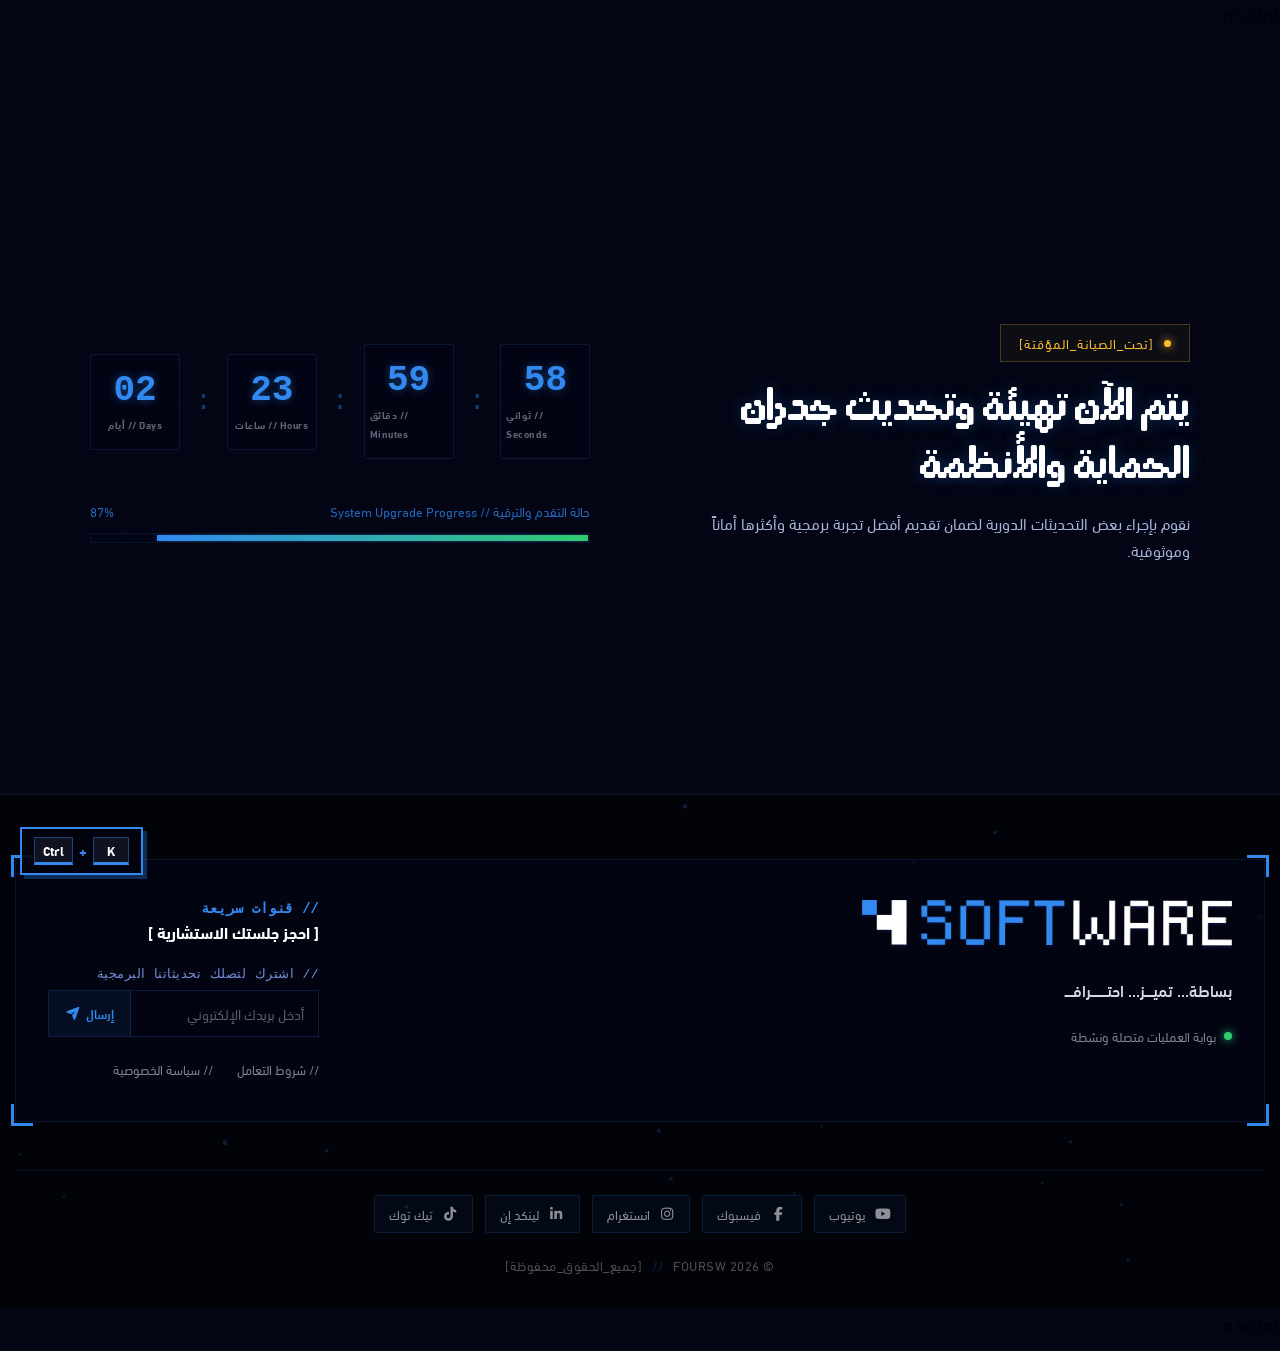
==== commit feb62c05: "Adding Whatsapp Icon" ====
--- a/maintenance.html
+++ b/maintenance.html
@@ -220,6 +220,557 @@
   }
   .countdown_item .digit {
     font-size: 24px;
+  }
+}
+
+/* ==================== COPIED FOOTER STYLES ==================== */
+@keyframes ledBlink {
+  0% {
+    opacity: 0.3;
+  }
+  100% {
+    opacity: 1;
+  }
+}
+
+.footer {
+  position: relative;
+  background-color: #020308;
+  padding-block: 4rem 2rem;
+  border-top: 1px solid rgba(50, 138, 241, 0.15);
+  overflow: hidden;
+
+  #footerCanvas {
+    position: absolute;
+    top: 0;
+    left: 0;
+    width: 100%;
+    height: 100%;
+    z-index: 1;
+    pointer-events: none;
+    opacity: 0.5;
+  }
+
+  .footer_container {
+    display: flex;
+    flex-direction: column;
+    gap: 3rem;
+    position: relative;
+    z-index: 5;
+  }
+
+  /* Cyber System Grid (2 Columns) */
+  .footer_system_grid {
+    display: grid;
+    grid-template-columns: 1.2fr 0.3fr;
+    gap: 3rem;
+    background: rgba(9, 12, 62, 0.2);
+    border: 1px solid rgba(50, 138, 241, 0.12);
+    padding: 2.5rem 2rem;
+    border-radius: 0px;
+    position: relative;
+    backdrop-filter: blur(20px);
+    -webkit-backdrop-filter: blur(20px);
+  }
+
+  .footer_col {
+    display: flex;
+    flex-direction: column;
+    gap: 1.25rem;
+  }
+
+  /* Brand Column */
+  .brand_col {
+    .footer_logo img {
+      max-height: 48px;
+      width: auto;
+      object-fit: contain;
+    }
+
+    .brand_slogan {
+      font-size: 16px;
+      color: #ebf3fe;
+      font-weight: 500;
+      opacity: 0.9;
+    }
+
+    .digital_indicator {
+      display: inline-flex;
+      align-items: center;
+      gap: 8px;
+      font-size: 13px;
+      color: rgba(255, 255, 255, 0.5);
+      font-family: monospace;
+
+      .indicator_pulse {
+        width: 8px;
+        height: 8px;
+        background-color: #2ecc71;
+        border-radius: 50%;
+        box-shadow: 0 0 8px #2ecc71;
+        animation: ledBlink 1.5s infinite alternate;
+      }
+    }
+  }
+
+  /* Newsletter Box Styling */
+  .newsletter_box {
+    display: flex;
+    flex-direction: column;
+    gap: 8px;
+    align-items: flex-start;
+    width: 100%;
+
+    .newsletter_title {
+      font-size: 13px;
+      color: #768ed7;
+      font-family: monospace;
+      letter-spacing: 0.5px;
+    }
+
+    .newsletter_input_group {
+      display: flex;
+      width: 100%;
+      border: 1px solid rgba(50, 138, 241, 0.2);
+      background: rgba(3, 4, 15, 0.6);
+      transition: border-color 0.3s;
+
+      &:focus-within {
+        border-color: #328af1;
+        box-shadow: 0 0 8px rgba(50, 138, 241, 0.2);
+      }
+
+      .newsletter_input {
+        flex: 1;
+        background: transparent;
+        border: none;
+        outline: none;
+        padding: 10px 14px;
+        font-size: 14px;
+        color: #fff;
+        font-family: var(--body-font);
+
+        &::placeholder {
+          color: rgba(255, 255, 255, 0.35);
+        }
+      }
+
+      .newsletter_btn {
+        background: rgba(50, 138, 241, 0.08);
+        border: none;
+        border-right: 1px solid rgba(50, 138, 241, 0.2);
+        color: #328af1;
+        padding: 0 16px;
+        font-size: 13px;
+        cursor: pointer;
+        display: inline-flex;
+        align-items: center;
+        gap: 6px;
+        font-weight: 500;
+        transition: all 0.3s;
+
+        i {
+          font-size: 12px;
+          transition: transform 0.3s;
+        }
+
+        &:hover {
+          background: #328af1;
+          color: #03040b;
+
+          i {
+            transform: translateX(-3px);
+          }
+        }
+      }
+    }
+  }
+
+  /* Action Column */
+  .action_col {
+    align-items: flex-start;
+    text-align: right;
+
+    .col_title {
+      font-size: 14px;
+      color: #328af1;
+      font-family: monospace;
+    }
+
+    .footer_action_btn {
+      font-size: 16px;
+      font-weight: bold;
+      color: #fff;
+      text-decoration: none;
+      transition: all 0.3s ease;
+      display: inline-block;
+
+      &:hover {
+        color: #328af1;
+        text-shadow: 0 0 10px rgba(50, 138, 241, 0.6);
+        transform: translateY(-1px);
+      }
+    }
+
+    .footer_links {
+      display: flex;
+      gap: 1.5rem;
+      margin-top: auto;
+
+      .page_link {
+        font-size: 13px;
+        color: rgba(255, 255, 255, 0.5);
+        text-decoration: none;
+        transition: color 0.3s;
+
+        &:hover {
+          color: #328af1;
+        }
+      }
+    }
+  }
+
+  /* Footer Bottom Bar */
+  .footer_bottom_bar {
+    display: flex;
+    flex-direction: column;
+    align-items: center;
+    gap: 1.25rem;
+    border-top: 1px solid rgba(50, 138, 241, 0.1);
+    padding-top: 1.5rem;
+    font-size: 13px;
+    color: rgba(255, 255, 255, 0.3);
+
+    .copyright_text {
+      display: flex;
+      align-items: center;
+      gap: 10px;
+      font-family: monospace;
+      letter-spacing: 0.5px;
+
+      .copyright_sep {
+        color: rgba(50, 138, 241, 0.25);
+      }
+    }
+
+    .footer_socials {
+      display: flex;
+      gap: 0.75rem;
+      align-items: center;
+
+      .social_pill {
+        display: inline-flex;
+        align-items: center;
+        gap: 8px;
+        padding: 6px 14px;
+        background: rgba(50, 138, 241, 0.05);
+        border: 1px solid rgba(50, 138, 241, 0.15);
+        color: rgba(255, 255, 255, 0.55);
+        text-decoration: none;
+        font-size: 13px;
+        transition: all 0.3s cubic-bezier(0.165, 0.84, 0.44, 1);
+        border-radius: 2px;
+
+        i {
+          font-size: 14px;
+        }
+
+        &:hover {
+          background: rgba(50, 138, 241, 0.12);
+          border-color: #328af1;
+          color: #ffffff;
+          box-shadow: 0 0 12px rgba(50, 138, 241, 0.3);
+          transform: translateY(-2px);
+        }
+      }
+    }
+  }
+}
+
+/* Responsive Overrides */
+@media screen and (max-width: 992px) {
+  .footer {
+    .footer_system_grid {
+      grid-template-columns: 1fr;
+      gap: 2.5rem;
+      padding: 2rem 1.5rem;
+    }
+
+    .action_col {
+      .footer_links {
+        margin-top: 0.5rem;
+      }
+    }
+
+    .footer_bottom_bar {
+      flex-direction: column;
+      gap: 1.25rem;
+      text-align: center;
+    }
+
+    .footer_socials {
+      flex-wrap: wrap;
+      justify-content: center;
+      gap: 10px;
+    }
+  }
+}
+
+@media screen and (max-width: 480px) {
+  .footer {
+    .newsletter_input_group {
+      flex-direction: column !important;
+      border: none !important;
+      background: transparent !important;
+      gap: 10px;
+    }
+
+    .newsletter_input {
+      background: rgba(3, 4, 15, 0.6) !important;
+      border: 1px solid rgba(50, 138, 241, 0.2) !important;
+      width: 100% !important;
+      padding: 12px 16px !important;
+      text-align: center;
+    }
+
+    .newsletter_btn {
+      width: 100% !important;
+      justify-content: center;
+      padding: 12px !important;
+      border: 1px solid #328af1 !important;
+    }
+  }
+}
+
+/* Floating Watch Video Button */
+.watch_video {
+  position: fixed;
+  left: 20px;
+  bottom: 25px;
+  z-index: 100;
+  display: flex;
+  align-items: center;
+  background: rgba(3, 4, 15, 0.9);
+  border: 2px solid #328af1;
+  padding: 8px 12px;
+  border-radius: 0px;
+  cursor: pointer;
+  box-shadow: 4px 4px 0px rgba(50, 138, 241, 0.3);
+  transition: all 0.2s cubic-bezier(0.165, 0.84, 0.44, 1);
+  direction: ltr;
+
+  .key_combination {
+    display: flex;
+    align-items: center;
+    gap: 6px;
+  }
+
+  .video_icon_only {
+    display: none;
+  }
+
+  .keycap {
+    display: flex;
+    align-items: center;
+    justify-content: center;
+    background: #101222;
+    border: 1px solid rgba(50, 138, 241, 0.4);
+    border-bottom: 3px solid #328af1;
+    border-radius: 0px;
+    color: #fff;
+    font-size: 13px;
+    font-weight: 700;
+    padding: 4px 8px;
+    min-width: 36px;
+    height: 28px;
+    transition: all 0.15s ease;
+  }
+
+  .plus_sign {
+    color: #328af1;
+    font-weight: bold;
+    font-size: 14px;
+  }
+
+  .video_tooltip {
+    position: absolute;
+    bottom: calc(100% + 12px);
+    left: 50%;
+    transform: translateX(-50%) translateY(5px);
+    background: #020208;
+    border: 1.5px solid #328af1;
+    color: #328af1;
+    padding: 6px 14px;
+    font-size: 12px;
+    font-family: var(--body-font), monospace;
+    white-space: nowrap;
+    opacity: 0;
+    visibility: hidden;
+    pointer-events: none;
+    box-shadow: 3px 3px 0px rgba(50, 138, 241, 0.25);
+    transition: all 0.25s cubic-bezier(0.175, 0.885, 0.32, 1.275);
+
+    &::after {
+      content: "";
+      position: absolute;
+      top: 100%;
+      left: 50%;
+      transform: translateX(-50%);
+      border: 6px solid transparent;
+      border-top-color: #328af1;
+    }
+  }
+
+  &:hover {
+    border-color: #328af1;
+    box-shadow: 4px 4px 0px rgba(50, 138, 241, 0.35);
+
+    .plus_sign {
+      color: #328af1;
+    }
+
+    .keycap {
+      border-color: rgba(50, 138, 241, 0.5);
+      border-bottom-color: #328af1;
+      color: #328af1;
+    }
+
+    .video_tooltip {
+      opacity: 1;
+      visibility: visible;
+      transform: translateX(-50%) translateY(0);
+    }
+  }
+
+  &.active-press {
+    transform: translate(2px, 2px);
+    box-shadow: 1px 1px 0px rgba(50, 138, 241, 0.35);
+
+    .keycap {
+      border-bottom-width: 1px;
+      transform: translateY(2px);
+      background: rgba(50, 138, 241, 0.15);
+    }
+  }
+
+  @media (max-width: 768px) {
+    padding: 0;
+    width: 44px;
+    height: 44px;
+    justify-content: center;
+
+    .key_combination {
+      display: none !important;
+    }
+
+    .video_icon_only {
+      display: flex !important;
+      align-items: center;
+      justify-content: center;
+      color: #328af1;
+      font-size: 16px;
+    }
+
+    .video_tooltip {
+      display: none !important;
+    }
+
+    &:hover {
+      .video_icon_only {
+        color: #ffffff;
+      }
+    }
+  }
+}
+
+/*=============== WATCH VIDEO (MODAL) ===============*/
+.myvideo {
+  position: fixed;
+  top: 0;
+  left: 0;
+  width: 100vw;
+  height: 100vh;
+  z-index: 9999;
+  display: none;
+  background-color: rgba(2, 3, 10, 0.85);
+  backdrop-filter: blur(8px);
+  justify-content: center;
+  align-items: center;
+}
+
+.video_window {
+  position: relative;
+  background: #030514;
+  border: 2px solid #328af1;
+  width: 90%;
+  max-width: 800px;
+  box-shadow: 0 20px 50px rgba(0, 0, 0, 0.8);
+  display: flex;
+  flex-direction: column;
+  z-index: 5;
+  border-radius: 0px;
+  animation: codeGlitch 0.25s ease-out;
+
+  .video_header {
+    display: flex;
+    justify-content: space-between;
+    align-items: center;
+    background: #020208;
+    border-bottom: 2px solid #328af1;
+    padding: 12px 20px;
+    direction: ltr;
+
+    .video_dots {
+      display: flex;
+      gap: 8px;
+
+      .dot {
+        width: 11px;
+        height: 11px;
+        border: 1px solid rgba(255, 255, 255, 0.15);
+        cursor: pointer;
+        transition: transform 0.1s ease;
+        border-radius: 0px;
+
+        &.red {
+          background: #ff5f56;
+          &:hover {
+            transform: scale(1.15);
+          }
+        }
+        &.yellow {
+          background: #ffbd2e;
+        }
+        &.green {
+          background: #27c93f;
+        }
+      }
+    }
+
+    .video_title {
+      font-family: var(--body-font), monospace;
+      font-size: 13.5px;
+      font-weight: 500;
+      color: #328af1;
+      direction: rtl;
+    }
+  }
+
+  .video_body {
+    position: relative;
+    padding-bottom: 56.25%;
+    height: 0;
+    overflow: hidden;
+    background: #020208;
+
+    iframe {
+      position: absolute;
+      top: 0;
+      left: 0;
+      width: 100%;
+      height: 100%;
+      border: 0;
+    }
   }
 }
 </style>\n</head>
--- a/style.css
+++ b/style.css
@@ -4769,6 +4769,153 @@
   }
 }
 
+/* Floating WhatsApp Button */
+.whatsapp_float {
+  position: fixed;
+  right: 20px;
+  bottom: 25px;
+  z-index: 100;
+  display: flex;
+  align-items: center;
+  background: rgba(3, 4, 15, 0.9);
+  border: 2px solid #25d366;
+  padding: 8px 12px;
+  border-radius: 0px;
+  cursor: pointer;
+  box-shadow: -4px 4px 0px rgba(37, 211, 102, 0.3);
+  transition: all 0.2s cubic-bezier(0.165, 0.84, 0.44, 1);
+  direction: ltr;
+  text-decoration: none;
+
+  .key_combination {
+    display: flex;
+    align-items: center;
+    gap: 6px;
+  }
+
+  .video_icon_only {
+    display: none;
+  }
+
+  .keycap {
+    display: flex;
+    align-items: center;
+    justify-content: center;
+    background: #101222;
+    border: 1px solid rgba(37, 211, 102, 0.4);
+    border-bottom: 3px solid #25d366;
+    border-radius: 0px;
+    color: #fff;
+    font-size: 13px;
+    font-weight: 700;
+    padding: 4px 8px;
+    min-width: 36px;
+    height: 28px;
+    transition: all 0.15s ease;
+  }
+
+  .keycap i {
+    font-size: 16px;
+    color: #25d366;
+  }
+
+  .plus_sign {
+    color: #25d366;
+    font-weight: bold;
+    font-size: 14px;
+  }
+
+  .video_tooltip {
+    position: absolute;
+    bottom: calc(100% + 12px);
+    left: 50%;
+    transform: translateX(-50%) translateY(5px);
+    background: #020208;
+    border: 1.5px solid #25d366;
+    color: #25d366;
+    padding: 6px 14px;
+    font-size: 12px;
+    font-family: var(--body-font), monospace;
+    white-space: nowrap;
+    opacity: 0;
+    visibility: hidden;
+    pointer-events: none;
+    box-shadow: -3px 3px 0px rgba(37, 211, 102, 0.25);
+    transition: all 0.25s cubic-bezier(0.175, 0.885, 0.32, 1.275);
+
+    &::after {
+      content: "";
+      position: absolute;
+      top: 100%;
+      left: 50%;
+      transform: translateX(-50%);
+      border: 6px solid transparent;
+      border-top-color: #25d366;
+    }
+  }
+
+  &:hover {
+    border-color: #25d366;
+    box-shadow: -4px 4px 0px rgba(37, 211, 102, 0.35);
+
+    .plus_sign {
+      color: #25d366;
+    }
+
+    .keycap {
+      border-color: rgba(37, 211, 102, 0.5);
+      border-bottom-color: #25d366;
+      color: #25d366;
+    }
+
+    .video_tooltip {
+      opacity: 1;
+      visibility: visible;
+      transform: translateX(-50%) translateY(0);
+    }
+  }
+
+  &:active, &.active-press {
+    transform: translate(-2px, 2px);
+    box-shadow: -1px 1px 0px rgba(37, 211, 102, 0.35);
+
+    .keycap {
+      border-bottom-width: 1px;
+      transform: translateY(2px);
+      background: rgba(37, 211, 102, 0.15);
+    }
+  }
+
+  @media (max-width: 768px) {
+    padding: 0;
+    width: 44px;
+    height: 44px;
+    justify-content: center;
+
+    .key_combination {
+      display: none !important;
+    }
+
+    .video_icon_only {
+      display: flex !important;
+      align-items: center;
+      justify-content: center;
+      color: #25d366;
+      font-size: 20px;
+    }
+
+    .video_tooltip {
+      display: none !important;
+    }
+
+    &:hover {
+      .video_icon_only {
+        color: #ffffff;
+      }
+    }
+  }
+}
+
 /*=============== PAGE CONTACT ===============*/
 .contact {
   position: relative;
